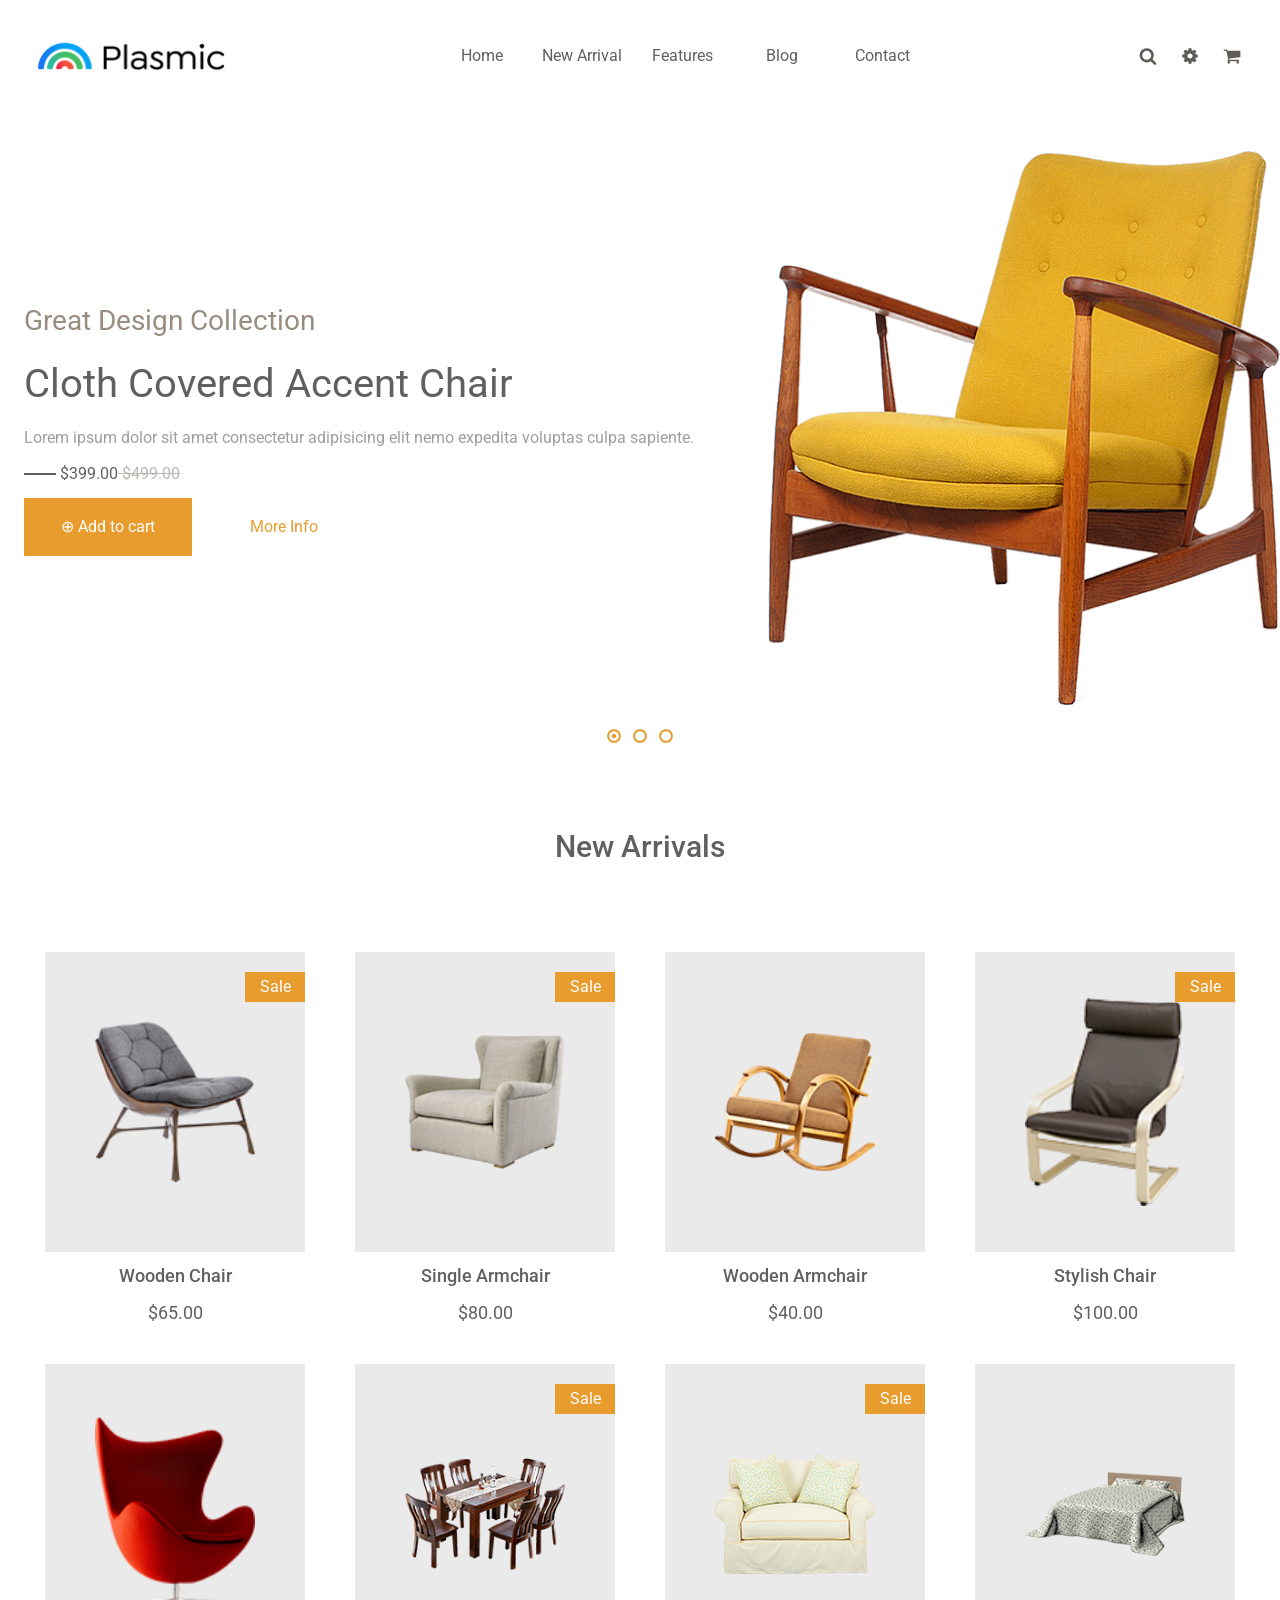
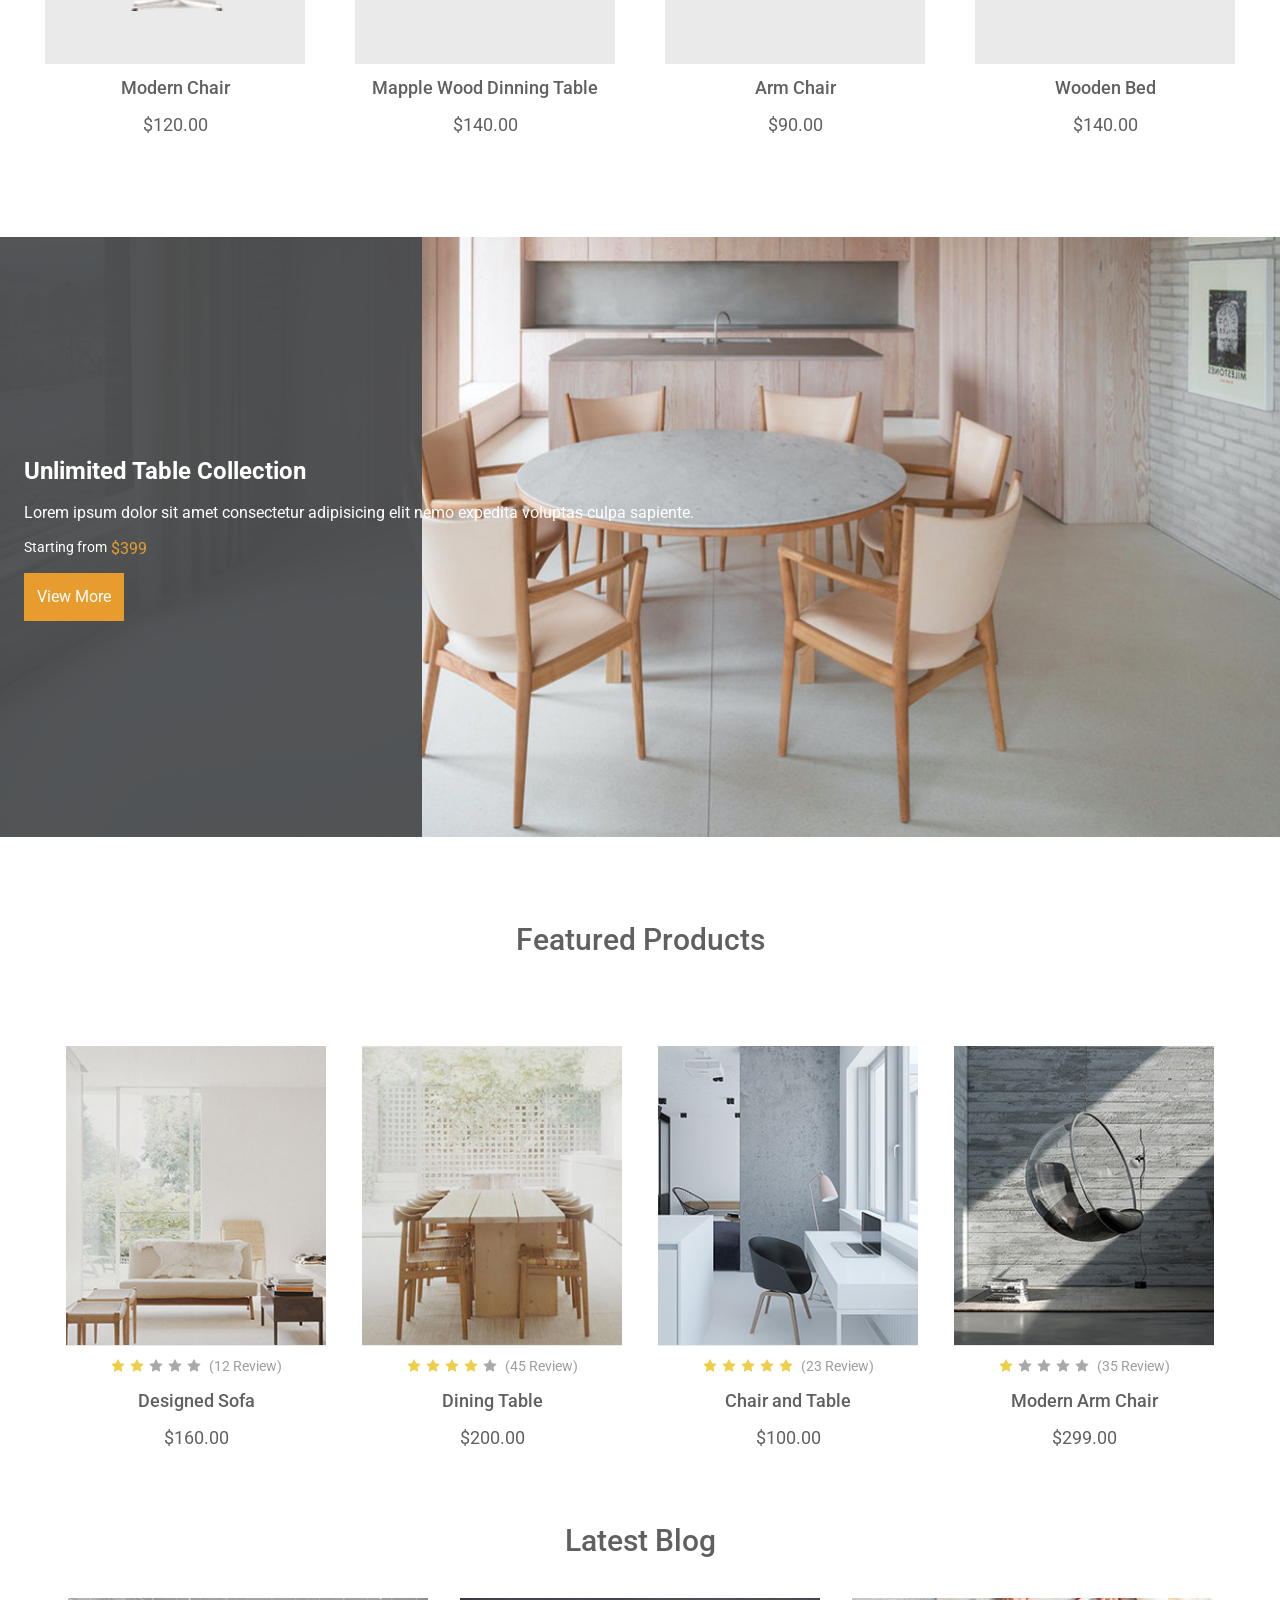
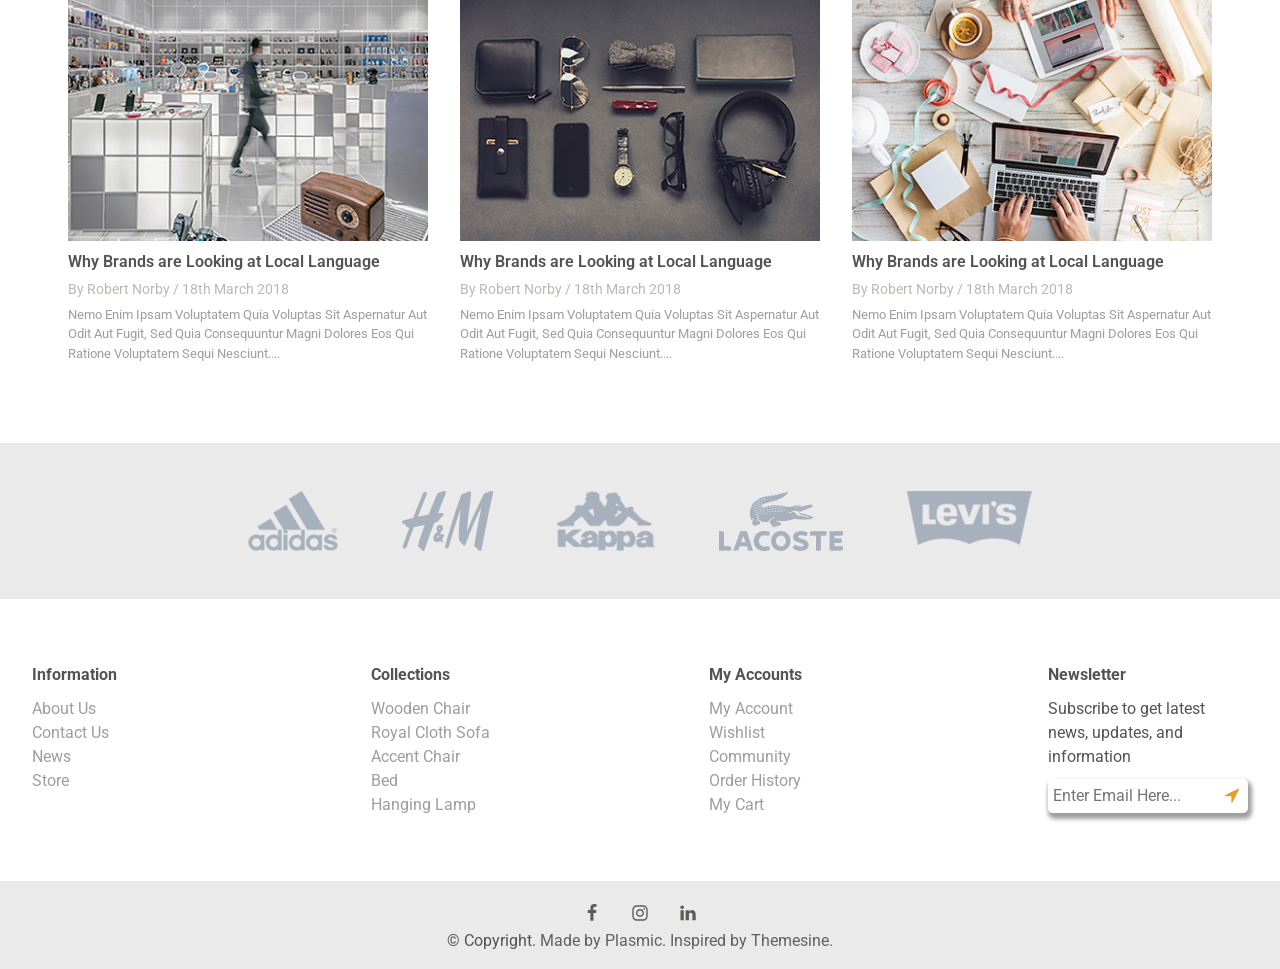
==== home/index.html @ 03637ee8 "Deploying to gh-pages from @ romatorba/furn-test@9a2324f8bfe71a1c6505b05d7cb48db169972b21 🚀" ====
<!DOCTYPE html><html><head><meta charSet="utf-8"/><meta http-equiv="x-ua-compatible" content="ie=edge"/><meta name="viewport" content="width=device-width, initial-scale=1, shrink-to-fit=no"/><style data-href="/styles.7ddaa140d6f987f270f6.css" id="gatsby-global-css">@import url(https://fonts.googleapis.com/css2?family=Roboto%3Aital%2Cwght%400%2C400%3B0%2C500%3B0%2C600%3B0%2C700&display=swap);.__wab_flex-container{display:flex;flex:1 1;align-self:stretch;width:100%;height:100%;pointer-events:none}.__wab_flex-container>*{pointer-events:auto}.__wab_slot{display:contents}.__wab_slot-string-wrapper{position:relative}.__wab_passthrough{display:contents}.plasmic__default_style-module--all--1UbrG{display:block;white-space:inherit;grid-row:auto;grid-column:auto;position:relative;background-size:100% 100%;background-repeat:no-repeat;box-shadow:none;box-sizing:border-box;-webkit-text-decoration-line:none;text-decoration-line:none;transition-property:all;transition-timing-function:ease;transition-delay:0s;transition-duration:0s;margin:0;border-width:0}.plasmic__default_style-module--img--3BDX8{display:inline-block}.plasmic__default_style-module--input--1PVjg{background:#fff}.plasmic__default_style-module--input--1PVjg,.plasmic__default_style-module--textarea--1cz8Q{padding:2px}.plasmic__default_style-module--button--3_B5-,.plasmic__default_style-module--input--1PVjg,.plasmic__default_style-module--textarea--1cz8Q{font-family:inherit;line-height:inherit;font-size:inherit;font-style:inherit;font-weight:inherit;color:inherit;text-transform:inherit;border:1px solid #d3d3d3}.plasmic__default_style-module--button--3_B5-{padding:2px 6px;background:none}.plasmic__default_style-module--code--1LHH8,.plasmic__default_style-module--pre--2aVdG{font-family:inherit;line-height:inherit}.plasmic__default_style-module--h1--2h2tI,.plasmic__default_style-module--h2--112cp,.plasmic__default_style-module--h3---Fie0,.plasmic__default_style-module--h4--1yYvn,.plasmic__default_style-module--h5--12U7O,.plasmic__default_style-module--h6--27iIr{font-size:inherit;font-weight:inherit}.plasmic__default_style-module--address--2aj4K{font-style:inherit}.plasmic__default_style-module--ol--3i5It,.plasmic__default_style-module--ul--3kAOj{list-style-type:none;padding:0}.plasmic__default_style-module--select--1O5j4{padding:2px 6px}.plasmic__default_style-module--li--6LkRE{list-style-type:none}.plasmic__default_style-module--plasmic_default__component_wrapper--3eZ8u{display:grid}.plasmic__default_style-module--__wab_text--2GF2O{display:inline-block}.plasmic__default_style-module--plasmic_page_wrapper--vaaM6{display:flex;width:100%;min-height:100vh;align-items:stretch;align-self:start}.plasmic__default_style-module--plasmic_page_wrapper--vaaM6>*{height:auto!important}.plasmic_furn_e_commerce-module--root_reset--3wGac{font-family:Roboto;font-size:16px;font-weight:400;font-style:normal;color:#535353;text-align:left;text-transform:none;line-height:1.5;letter-spacing:normal;white-space:pre-wrap}.PlasmicMenuButton-module--root--QAnt-{display:flex;width:32px;height:32px;position:relative}.PlasmicMenuButton-module--box--1u5md{display:flex;position:relative;flex-direction:row;align-items:center;justify-content:center;width:100%;height:100%;min-width:0;min-height:0;border-radius:5px;border:1px solid #e99c2e}.PlasmicMenuButton-module--svg__jASdr--mP5Hi,.PlasmicMenuButton-module--svg__x4Qle--1sjHw{position:relative;-o-object-fit:cover;object-fit:cover;color:#e99c2e;width:16px;height:16px;flex-shrink:0}.PlasmicLinkButton-module--root--3s-pU{display:flex;width:168px;height:58px;position:relative;align-items:center;justify-content:center}.PlasmicLinkButton-module--root__type_solidOrange--3UEPI{background:#e99c2e}.PlasmicLinkButton-module--root__type_solidGray--eHquQ{background:#5f5b57}.PlasmicLinkButton-module--root__type_outlineGray--J-Zin{border:1px solid #5f5b57}.PlasmicLinkButton-module--root__size_small--3YbU1{width:100px;height:48px}.PlasmicLinkButton-module--root__type_solidOrange--3UEPI:hover{background:#fff;border:1px solid #e99c2e}.PlasmicLinkButton-module--root__type_solidGray--eHquQ:hover{background:#fff;border:1px solid #5f5b57}.PlasmicLinkButton-module--root__type_blankOrange--2EAT9:hover{border:1px solid #e99c2e}.PlasmicLinkButton-module--root__type_outlineGray--J-Zin:hover{background:#5f5b57}.PlasmicLinkButton-module--slotText__type_solidGray--3ZAZr,.PlasmicLinkButton-module--slotText__type_solidOrange--3wgJL{color:#fff}.PlasmicLinkButton-module--slotText__type_blankOrange--2HyJh{color:#e99c2e}.PlasmicLinkButton-module--slotText__type_blankGray--si9fC,.PlasmicLinkButton-module--slotText__type_outlineGray--1X5CM{color:#616060}.PlasmicLinkButton-module--root__type_solidOrange--3UEPI:hover .PlasmicLinkButton-module--slotText__type_solidOrange--3wgJL{color:#e99c2e}.PlasmicLinkButton-module--root__type_solidGray--eHquQ:hover .PlasmicLinkButton-module--slotText__type_solidGray--3ZAZr{color:#616060}.PlasmicLinkButton-module--root__type_outlineGray--J-Zin:hover .PlasmicLinkButton-module--slotText__type_outlineGray--1X5CM{color:#fff}.PlasmicLinkButton-module--root__type_blankGray--23rq9:hover .PlasmicLinkButton-module--slotText__type_blankGray--si9fC{color:#e99c2e}.PlasmicIconLink-module--root--Ac3y4{display:flex;width:32px;height:32px;position:relative;align-items:center;justify-content:center}.PlasmicIconLink-module--box--3HJft{display:flex;position:relative;flex-direction:row;align-items:center;justify-content:center;width:100%;height:100%;min-width:0;min-height:0;border-radius:16px}.PlasmicIconLink-module--slotIcon--1vj1h{color:#18191a}.PlasmicIconLink-module--svg--1sggo{position:relative;-o-object-fit:cover;object-fit:cover;color:#5f5b57;width:18px;height:18px;flex-shrink:0}.PlasmicHeader-module--root--2_Neh{display:flex;position:relative;flex-direction:column;align-items:stretch;justify-content:flex-start;width:100%;height:auto;min-width:0;background:#fff}.PlasmicHeader-module--box__mI5Ac--2FboP{display:flex;width:100%;height:auto;min-width:0;padding:32px}.PlasmicHeader-module--box__mI5Ac--2FboP>.__wab_flex-container{justify-content:space-between;align-items:center;margin-left:-5px;width:calc(100% + 5px)}.PlasmicHeader-module--box__mI5Ac--2FboP>.__wab_flex-container>*,.PlasmicHeader-module--box__mI5Ac--2FboP>.__wab_flex-container>.__wab_slot>*{margin-left:5px}@media (min-width:0px) and (max-width:768px){.PlasmicHeader-module--box__mI5Ac--2FboP{padding:16px 5px}}.PlasmicHeader-module--menuButton--cpGEg.__wab_instance{position:relative;flex-shrink:0}@media (min-width:0px) and (max-width:768px){.PlasmicHeader-module--menuButton--cpGEg.__wab_instance{flex-shrink:0}}.PlasmicHeader-module--menuButton__expanded--5L-5i.__wab_instance{flex-shrink:0}@media (min-width:0px) and (max-width:768px){.PlasmicHeader-module--menuButton__expanded--5L-5i.__wab_instance{flex-shrink:0}}.PlasmicHeader-module--link--2KVXM{display:flex;position:relative;flex-direction:row;align-items:center;justify-content:flex-start;width:200px;flex-shrink:0}.PlasmicHeader-module--img--2fha4{-o-object-fit:cover;object-fit:cover;width:100%;min-width:0}.PlasmicHeader-module--box__jCysb--3gbJj{display:flex;position:relative;flex-direction:row;align-items:stretch;justify-content:flex-start}.PlasmicHeader-module--linkButton__dFbmz--1zf78.__wab_instance,.PlasmicHeader-module--linkButton__f6OJa--2XZwE.__wab_instance,.PlasmicHeader-module--linkButton__s8Uv--22D4y.__wab_instance,.PlasmicHeader-module--linkButton__vGzSt--1xkZT.__wab_instance,.PlasmicHeader-module--linkButton__y6DzV--7pPc6.__wab_instance{position:relative;flex-shrink:0}.PlasmicHeader-module--box__b5Pwr--1vX0E{display:inline-flex;position:relative;flex-direction:row;width:auto}.PlasmicHeader-module--box__b5Pwr--1vX0E>.__wab_flex-container{flex-direction:row;align-items:center;justify-content:flex-start;margin-left:-10px;width:calc(100% + 10px)}.PlasmicHeader-module--box__b5Pwr--1vX0E>.__wab_flex-container>*,.PlasmicHeader-module--box__b5Pwr--1vX0E>.__wab_flex-container>.__wab_slot>*{margin-left:10px}.PlasmicHeader-module--iconLink__r7Lgr--4qkgo.__wab_instance{position:relative;flex-shrink:0}.PlasmicHeader-module--svg__waQGw--1Hb_g{position:relative;-o-object-fit:cover;object-fit:cover;color:#5f5b57;width:18px;height:18px}.PlasmicHeader-module--root--2_Neh .PlasmicHeader-module--svg__waQGw--1Hb_g:hover{color:#e99c2e}.PlasmicHeader-module--iconLink___1Enhb--1berg.__wab_instance{position:relative;flex-shrink:0}.PlasmicHeader-module--svg__dhx3M--2cke4{position:relative;-o-object-fit:cover;object-fit:cover;color:#5f5b57;width:18px;height:18px}.PlasmicHeader-module--root--2_Neh .PlasmicHeader-module--svg__dhx3M--2cke4:hover{color:#e99c2e}.PlasmicHeader-module--iconLink__lnAu--xT8di.__wab_instance{position:relative;flex-shrink:0}.PlasmicHeader-module--svg__byuOq--3kTxU{position:relative;-o-object-fit:cover;object-fit:cover;color:#5f5b57;width:18px;height:18px}.PlasmicHeader-module--root--2_Neh .PlasmicHeader-module--svg__byuOq--3kTxU:hover{color:#e99c2e}.PlasmicHeader-module--box__x8Kvo--23x5Z{display:flex;position:relative;flex-direction:column;align-items:center;justify-content:flex-start}.PlasmicHeader-module--linkButton__piVjo--3Vadv.__wab_instance,.PlasmicHeader-module--linkButton__vLUvK--22tNj.__wab_instance,.PlasmicHeader-module--linkButton__xAwWu--2mptx.__wab_instance,.PlasmicHeader-module--linkButton__xeJh--1OhBO.__wab_instance,.PlasmicHeader-module--linkButton__yu3Jk--XN9cp.__wab_instance{position:relative;flex-shrink:0}.PlasmicProductCarousel-module--root--1KCqq{display:flex;position:relative;flex-direction:column;align-items:center;justify-content:flex-start;width:100%;transition-property:all;transition-duration:1s;min-width:0}.PlasmicProductCarousel-module--box___67BsW--2JmNR{display:flex;width:100%;height:600px;justify-content:space-between;overflow:hidden;min-width:0;flex-shrink:0}.PlasmicProductCarousel-module--box___0Ludm--1Mogi{display:flex;position:relative;flex-direction:column;width:60%;padding:32px 24px}.PlasmicProductCarousel-module--box___0Ludm--1Mogi>.__wab_flex-container{flex-direction:column;align-items:stretch;justify-content:center;margin-top:-12px;height:calc(100% + 12px)}.PlasmicProductCarousel-module--box___0Ludm--1Mogi>.__wab_flex-container>*,.PlasmicProductCarousel-module--box___0Ludm--1Mogi>.__wab_flex-container>.__wab_slot>*{margin-top:12px}.PlasmicProductCarousel-module--box___7K2Rj--3T1Q2{position:relative;font-size:28px;color:#998d80}.PlasmicProductCarousel-module--box__yfKx9--9Hu2Y{position:relative;color:#616060;font-size:40px}.PlasmicProductCarousel-module--box__jtId4--1REek{position:relative;color:#a09e9c}.PlasmicProductCarousel-module--box__qWoHw--38qKk{display:flex;position:relative;flex-direction:row;align-items:center;justify-content:flex-start}.PlasmicProductCarousel-module--box__f0Hr7--1LK3i{display:flex;position:relative;height:1px;flex-direction:row;width:32px;flex-shrink:0;border:1px solid #616060}.PlasmicProductCarousel-module--box__sGpEq--YnzWo{position:relative;color:#616060}.PlasmicProductCarousel-module--box__n9Pll--3VxJY{position:relative;color:#bcb7b2;-webkit-text-decoration-line:line-through;text-decoration-line:line-through}.PlasmicProductCarousel-module--box__noZgX--1LXmk{display:flex;position:relative;flex-direction:row}.PlasmicProductCarousel-module--box__noZgX--1LXmk>.__wab_flex-container{flex-direction:row;align-items:stretch;justify-content:flex-start;margin-left:-8px;width:calc(100% + 8px)}.PlasmicProductCarousel-module--box__noZgX--1LXmk>.__wab_flex-container>*,.PlasmicProductCarousel-module--box__noZgX--1LXmk>.__wab_flex-container>.__wab_slot>*{margin-left:8px}.PlasmicProductCarousel-module--linkButton__cUpMq--1HjG0.__wab_instance,.PlasmicProductCarousel-module--linkButton__rzchV--3W1cm.__wab_instance{position:relative;flex-shrink:0}.PlasmicProductCarousel-module--box__dEoi7--H2Ply{display:flex;position:relative;flex-direction:row;align-items:stretch;justify-content:flex-start;width:40%;height:100%;min-height:0}.PlasmicProductCarousel-module--img--1svtk{position:relative;-o-object-fit:contain;object-fit:contain;width:100%;min-width:0}.PlasmicProductCarousel-module--box__jMwmB--23Fz5{display:flex;position:relative;flex-direction:row}.PlasmicProductCarousel-module--box__jMwmB--23Fz5>.__wab_flex-container{flex-direction:row;align-items:center;justify-content:center;margin-left:-10px;width:calc(100% + 10px)}.PlasmicProductCarousel-module--box__jMwmB--23Fz5>.__wab_flex-container>*,.PlasmicProductCarousel-module--box__jMwmB--23Fz5>.__wab_flex-container>.__wab_slot>*{margin-left:10px}.PlasmicProductCarousel-module--svg___45GdL--1xg-5,.PlasmicProductCarousel-module--svg__uG5Ij--1bhPi,.PlasmicProductCarousel-module--svg__ywdIr--2jNAr{position:relative;-o-object-fit:cover;object-fit:cover;color:#e99c2e;width:1em;height:1em}.PlasmicRatings-module--root--2Ij4H{display:flex;flex-direction:row;position:relative;width:200px}.PlasmicRatings-module--root--2Ij4H>.__wab_flex-container{flex-direction:row;align-items:center;justify-content:center;margin-left:-8px;width:calc(100% + 8px)}.PlasmicRatings-module--root--2Ij4H>.__wab_flex-container>*,.PlasmicRatings-module--root--2Ij4H>.__wab_flex-container>.__wab_slot>*{margin-left:8px}.PlasmicRatings-module--box--3Va4K{display:flex;position:relative;flex-direction:row}.PlasmicRatings-module--box--3Va4K>.__wab_flex-container{flex-direction:row;align-items:stretch;justify-content:flex-start;margin-left:-5px;width:calc(100% + 5px)}.PlasmicRatings-module--box--3Va4K>.__wab_flex-container>*,.PlasmicRatings-module--box--3Va4K>.__wab_flex-container>.__wab_slot>*{margin-left:5px}.PlasmicRatings-module--svg__akaA--1DrmV,.PlasmicRatings-module--svg__hwm43--3i8Bb,.PlasmicRatings-module--svg__kxJ7H--1bQC_,.PlasmicRatings-module--svg__maknu--MPAnc,.PlasmicRatings-module--svg__sekaX--Ls86I{position:relative;-o-object-fit:cover;object-fit:cover;width:14px;height:14px;color:#efce4a;flex-shrink:0}.PlasmicRatings-module--svg___10UvG--39fNT,.PlasmicRatings-module--svg__jq8Fj--2efhZ,.PlasmicRatings-module--svg__pwfRd--2p0c7,.PlasmicRatings-module--svg__qwUua--27mRY,.PlasmicRatings-module--svg__rOwqz--1pyy0{position:relative;-o-object-fit:cover;object-fit:cover;width:14px;height:14px;color:#a9a9a9;flex-shrink:0}.PlasmicRatings-module--slotNumReviews--jmHdX{font-size:14px;color:#a09e9c}.PlasmicProductCard-module--root--1U_3p{display:flex;width:100%;height:412px;position:relative;flex-direction:column;max-width:260px;overflow:hidden;min-width:0;background:#fff}.PlasmicProductCard-module--root--1U_3p>.__wab_flex-container{flex-direction:column;justify-content:center;align-items:center;margin-top:-10px;height:calc(100% + 10px)}.PlasmicProductCard-module--root--1U_3p>.__wab_flex-container>*,.PlasmicProductCard-module--root--1U_3p>.__wab_flex-container>.__wab_slot>*{margin-top:10px}.PlasmicProductCard-module--box__kglJl--1g2ao{display:flex;position:relative;flex-direction:row;align-items:center;justify-content:center;overflow:hidden;width:100%;height:300px;min-width:0;flex-shrink:0;background:#eaeaea}.PlasmicProductCard-module--img--OHpti{position:relative;-o-object-fit:cover;object-fit:cover;width:100%;min-width:0}.PlasmicProductCard-module--box__v1QfD--3zCv7{display:flex;position:absolute;left:auto;top:20px;right:0;height:30px;width:60px;flex-direction:row;justify-content:center;align-items:center;flex-shrink:0;background:#e99c2e}.PlasmicProductCard-module--box__tTfT4--B2lW5{position:relative;color:#fff}.PlasmicProductCard-module--box__fWv3B--2kv4q{display:flex;position:absolute;flex-direction:row;left:0;top:auto;width:100%;bottom:0;height:35px;min-width:0;padding:10px;background:#323436}.PlasmicProductCard-module--box__fWv3B--2kv4q>.__wab_flex-container{flex-direction:row;align-items:center;justify-content:space-between;margin-left:-10px;width:calc(100% + 10px)}.PlasmicProductCard-module--box__fWv3B--2kv4q>.__wab_flex-container>*,.PlasmicProductCard-module--box__fWv3B--2kv4q>.__wab_flex-container>.__wab_slot>*{margin-left:10px}.PlasmicProductCard-module--svg__m7Ehz--3562i{position:relative;-o-object-fit:cover;object-fit:cover;color:#fff;width:1em;height:1em}.PlasmicProductCard-module--box__yGm--3O_JF{position:relative;width:100%;color:#fff;min-width:0}.PlasmicProductCard-module--svg___44Pd9--1TJZa,.PlasmicProductCard-module--svg__c1Tog--2_3JE{position:relative;-o-object-fit:cover;object-fit:cover;color:#fff;width:1em;height:1em}.PlasmicProductCard-module--ratings--1hZcR.__wab_instance{position:relative}.PlasmicProductCard-module--box___9Ja1T--326fy{display:flex;position:relative;flex-direction:column}.PlasmicProductCard-module--box___9Ja1T--326fy>.__wab_flex-container{flex-direction:column;align-items:stretch;justify-content:flex-start;margin-top:-10px;height:calc(100% + 10px)}.PlasmicProductCard-module--box___9Ja1T--326fy>.__wab_flex-container>*,.PlasmicProductCard-module--box___9Ja1T--326fy>.__wab_flex-container>.__wab_slot>*{margin-top:10px}.PlasmicProductCard-module--slotTitle--3xTy8{font-weight:500}.PlasmicProductCard-module--slotPrice--2FyM4,.PlasmicProductCard-module--slotTitle--3xTy8{font-size:18px;text-align:center;color:#616060}.PlasmicFeatureItem-module--root--1MAH4{display:flex;width:100%;height:600px;position:relative;justify-content:space-between;overflow:hidden;min-width:0;background:url(/static/tableBanner-636d93db39a3e4a032c0d3ec8062890f.jpeg) 0 0/cover}.PlasmicFeatureItem-module--box__eMfyX--wQUQE{display:block;position:absolute;left:0;top:0;height:100%;width:33%;opacity:.95;min-height:0;background:#4a4c4f}.PlasmicFeatureItem-module--box__q7ITs--1ubbb{display:flex;position:relative;flex-direction:column;width:60%;padding:32px 24px}.PlasmicFeatureItem-module--box__q7ITs--1ubbb>.__wab_flex-container{flex-direction:column;align-items:stretch;justify-content:center;margin-top:-12px;height:calc(100% + 12px)}.PlasmicFeatureItem-module--box__q7ITs--1ubbb>.__wab_flex-container>*,.PlasmicFeatureItem-module--box__q7ITs--1ubbb>.__wab_flex-container>.__wab_slot>*{margin-top:12px}.PlasmicFeatureItem-module--box___5IzX--3YYwL{position:relative;color:#fff;font-size:24px;font-weight:700}.PlasmicFeatureItem-module--box__joJ0B--38X-f{position:relative;color:#fff}.PlasmicFeatureItem-module--box__eqPEe--a09Or{display:flex;position:relative;flex-direction:row;align-items:stretch;justify-content:flex-start}.PlasmicFeatureItem-module--box__ah32N--2v3Za{color:#fff;font-size:14px}.PlasmicFeatureItem-module--box___6Ni6S--_cEIQ{position:relative;color:#e99c2e}.PlasmicFeatureItem-module--box__xnpWd--3sqA9{display:flex;position:relative;flex-direction:row}.PlasmicFeatureItem-module--box__xnpWd--3sqA9>.__wab_flex-container{flex-direction:row;align-items:stretch;justify-content:flex-start;margin-left:-8px;width:calc(100% + 8px)}.PlasmicFeatureItem-module--box__xnpWd--3sqA9>.__wab_flex-container>*,.PlasmicFeatureItem-module--box__xnpWd--3sqA9>.__wab_flex-container>.__wab_slot>*{margin-left:8px}.PlasmicFeatureItem-module--linkButton--JMszT.__wab_instance{position:relative;flex-shrink:0}.PlasmicBlogPost-module--root--vJpz1{display:flex;width:100%;height:400px;position:relative;flex-direction:column;overflow:hidden;max-width:360px;min-width:0;background:#fff}.PlasmicBlogPost-module--root--vJpz1>.__wab_flex-container{flex-direction:column;justify-content:center;align-items:center;margin-top:-5px;height:calc(100% + 5px)}.PlasmicBlogPost-module--root--vJpz1>.__wab_flex-container>*,.PlasmicBlogPost-module--root--vJpz1>.__wab_flex-container>.__wab_slot>*{margin-top:5px}.PlasmicBlogPost-module--root__long--1eQ84{height:auto;width:100%;display:flex;flex-direction:row;min-width:0}.PlasmicBlogPost-module--root__long--1eQ84>.__wab_flex-container{flex-direction:row;justify-content:space-between;margin-left:-10px;width:calc(100% + 10px);margin-top:0;height:100%}.PlasmicBlogPost-module--root__long--1eQ84>.__wab_flex-container>*,.PlasmicBlogPost-module--root__long--1eQ84>.__wab_flex-container>.__wab_slot>*{margin-left:10px;margin-top:0}.PlasmicBlogPost-module--box__dl4O2--OLPWv{display:flex;position:relative;flex-direction:row;align-items:center;justify-content:center;overflow:hidden;width:100%;height:250px;min-width:0;flex-shrink:0}.PlasmicBlogPost-module--img--3xNBw{position:relative;-o-object-fit:cover;object-fit:cover;width:100%;min-width:0}.PlasmicBlogPost-module--box__cpFtl--2BXtI{display:flex;position:relative;flex-direction:column}.PlasmicBlogPost-module--box__cpFtl--2BXtI>.__wab_flex-container{flex-direction:column;align-items:stretch;justify-content:flex-start;margin-top:-5px;height:calc(100% + 5px)}.PlasmicBlogPost-module--box__cpFtl--2BXtI>.__wab_flex-container>*,.PlasmicBlogPost-module--box__cpFtl--2BXtI>.__wab_flex-container>.__wab_slot>*{margin-top:5px}.PlasmicBlogPost-module--box__long__cpFtlWarDv--ohRPv>.__wab_flex-container{align-items:flex-start}.PlasmicBlogPost-module--slotTitle--YMQxe{font-weight:600;text-align:left}.PlasmicBlogPost-module--slotAuthor--1gJX4{color:#bcb7b2;font-size:14px}.PlasmicBlogPost-module--slotDescription--3LK_k{color:#a09e9c;text-align:left;font-size:13px}.PlasmicBlogPost-module--slotDescription__long--1JBVA{text-align:left}.PlasmicFooter-module--root--ESRAt{display:flex;width:100%;height:auto;position:relative;flex-direction:column;min-width:0}.PlasmicFooter-module--box__y2AfE--2Y1LB{display:flex;position:relative;flex-direction:row;left:auto;top:auto;width:100%;height:auto;min-width:0;padding:64px 32px}.PlasmicFooter-module--box__y2AfE--2Y1LB>.__wab_flex-container{flex-direction:row;align-items:stretch;justify-content:space-between;margin-left:-20px;width:calc(100% + 20px)}.PlasmicFooter-module--box__y2AfE--2Y1LB>.__wab_flex-container>*,.PlasmicFooter-module--box__y2AfE--2Y1LB>.__wab_flex-container>.__wab_slot>*{margin-left:20px}@media (min-width:0px) and (max-width:768px){.PlasmicFooter-module--box__y2AfE--2Y1LB{display:flex;flex-direction:column}}@media (min-width:0px) and (max-width:768px){.PlasmicFooter-module--box__y2AfE--2Y1LB>.__wab_flex-container{flex-direction:column;margin-left:0;width:100%;margin-top:-20px;height:calc(100% + 20px)}}@media (min-width:0px) and (max-width:768px){.PlasmicFooter-module--box__y2AfE--2Y1LB>.__wab_flex-container>*,.PlasmicFooter-module--box__y2AfE--2Y1LB>.__wab_flex-container>.__wab_slot>*{margin-left:0;margin-top:20px}}.PlasmicFooter-module--box__sjDqJ--QrXaj{display:flex;position:relative;flex-direction:column;width:150px;flex-shrink:0}.PlasmicFooter-module--box__sjDqJ--QrXaj>.__wab_flex-container{flex-direction:column;align-items:stretch;justify-content:flex-start;margin-top:-10px;height:calc(100% + 10px)}.PlasmicFooter-module--box__sjDqJ--QrXaj>.__wab_flex-container>*,.PlasmicFooter-module--box__sjDqJ--QrXaj>.__wab_flex-container>.__wab_slot>*{margin-top:10px}.PlasmicFooter-module--box__hbY0Q--3UfMr{position:relative;font-weight:700}.PlasmicFooter-module--box___0QFmr--FjcPN{display:flex;position:relative;flex-direction:column;align-items:stretch;justify-content:flex-start}.PlasmicFooter-module--link__gnJ8Q--2DBgv{position:relative;color:#a09e9c;transition-property:all;transition-duration:.5s}.PlasmicFooter-module--root--ESRAt .PlasmicFooter-module--link__gnJ8Q--2DBgv:hover{color:#e99c2e;padding-left:10px}.PlasmicFooter-module--link__pwUrb--1kkON{color:#a09e9c;transition-property:all;transition-duration:.5s}.PlasmicFooter-module--root--ESRAt .PlasmicFooter-module--link__pwUrb--1kkON:hover{color:#e99c2e;padding-left:10px}.PlasmicFooter-module--link__wwIWk--17DcV{position:relative;color:#a09e9c;transition-property:all;transition-duration:.5s}.PlasmicFooter-module--root--ESRAt .PlasmicFooter-module--link__wwIWk--17DcV:hover{color:#e99c2e;padding-left:10px}.PlasmicFooter-module--link__tiMsz--2S769{position:relative;color:#a09e9c;transition-property:all;transition-duration:.5s}.PlasmicFooter-module--root--ESRAt .PlasmicFooter-module--link__tiMsz--2S769:hover{color:#e99c2e;padding-left:10px}.PlasmicFooter-module--box__u4Uzv--VL9_A{display:flex;position:relative;flex-direction:column;width:150px;flex-shrink:0}.PlasmicFooter-module--box__u4Uzv--VL9_A>.__wab_flex-container{flex-direction:column;align-items:stretch;justify-content:flex-start;margin-top:-10px;height:calc(100% + 10px)}.PlasmicFooter-module--box__u4Uzv--VL9_A>.__wab_flex-container>*,.PlasmicFooter-module--box__u4Uzv--VL9_A>.__wab_flex-container>.__wab_slot>*{margin-top:10px}.PlasmicFooter-module--box__miU6M--oBpOf{position:relative;font-weight:700}.PlasmicFooter-module--box__kUk6L--oUr3P{display:flex;position:relative;flex-direction:column;align-items:stretch;justify-content:flex-start}.PlasmicFooter-module--link__ueNu--28btq{color:#a09e9c;transition-property:all;transition-duration:.5s}.PlasmicFooter-module--root--ESRAt .PlasmicFooter-module--link__ueNu--28btq:hover{color:#e99c2e;padding-left:10px}.PlasmicFooter-module--link___7JrKg--1KrH3{position:relative;color:#a09e9c;transition-property:all;transition-duration:.5s}.PlasmicFooter-module--root--ESRAt .PlasmicFooter-module--link___7JrKg--1KrH3:hover{color:#e99c2e;padding-left:10px}.PlasmicFooter-module--link__p1U--3LK85{position:relative;color:#a09e9c;transition-property:all;transition-duration:.5s}.PlasmicFooter-module--root--ESRAt .PlasmicFooter-module--link__p1U--3LK85:hover{color:#e99c2e;padding-left:10px}.PlasmicFooter-module--link__pfH3--1BngO{position:relative;color:#a09e9c;transition-property:all,all;transition-duration:1s,.5s}.PlasmicFooter-module--root--ESRAt .PlasmicFooter-module--link__pfH3--1BngO:hover{color:#e99c2e;padding-left:10px}.PlasmicFooter-module--link__kX75O--1id8-{position:relative;color:#a09e9c;transition-property:all;transition-duration:.5s}.PlasmicFooter-module--root--ESRAt .PlasmicFooter-module--link__kX75O--1id8-:hover{color:#e99c2e;padding-left:10px}.PlasmicFooter-module--box__gTn42--2XYNa{display:flex;flex-direction:column;width:150px;flex-shrink:0}.PlasmicFooter-module--box__gTn42--2XYNa>.__wab_flex-container{flex-direction:column;align-items:stretch;justify-content:flex-start;margin-top:-10px;height:calc(100% + 10px)}.PlasmicFooter-module--box__gTn42--2XYNa>.__wab_flex-container>*,.PlasmicFooter-module--box__gTn42--2XYNa>.__wab_flex-container>.__wab_slot>*{margin-top:10px}.PlasmicFooter-module--box__sxFnQ--1MwK0{position:relative;font-weight:700}.PlasmicFooter-module--box__ci8W6--2YFop{display:flex;position:relative;flex-direction:column;align-items:stretch;justify-content:flex-start}.PlasmicFooter-module--link__ceVip--xj8bU{color:#a09e9c;transition-property:all;transition-duration:.5s}.PlasmicFooter-module--root--ESRAt .PlasmicFooter-module--link__ceVip--xj8bU:hover{color:#e99c2e;padding-left:10px}.PlasmicFooter-module--link__ddBx4--3Mw9h{position:relative;color:#a09e9c;transition-property:all;transition-duration:.5s}.PlasmicFooter-module--root--ESRAt .PlasmicFooter-module--link__ddBx4--3Mw9h:hover{color:#e99c2e;padding-left:10px}.PlasmicFooter-module--link__fK45J--1zpFE{position:relative;color:#a09e9c;transition-property:all;transition-duration:.5s}.PlasmicFooter-module--root--ESRAt .PlasmicFooter-module--link__fK45J--1zpFE:hover{color:#e99c2e;padding-left:10px}.PlasmicFooter-module--link__yhT5T--3dHZJ{position:relative;color:#a09e9c;transition-property:all;transition-duration:.5s}.PlasmicFooter-module--root--ESRAt .PlasmicFooter-module--link__yhT5T--3dHZJ:hover{color:#e99c2e;padding-left:10px}.PlasmicFooter-module--link__m8SS--193D8{position:relative;color:#a09e9c;transition-property:all;transition-duration:.5s}.PlasmicFooter-module--root--ESRAt .PlasmicFooter-module--link__m8SS--193D8:hover{color:#e99c2e;padding-left:10px}.PlasmicFooter-module--box__zQv04--1dE8M{display:flex;position:relative;flex-direction:column;width:200px;flex-shrink:0}.PlasmicFooter-module--box__zQv04--1dE8M>.__wab_flex-container{flex-direction:column;align-items:stretch;justify-content:flex-start;margin-top:-10px;height:calc(100% + 10px)}.PlasmicFooter-module--box__zQv04--1dE8M>.__wab_flex-container>*,.PlasmicFooter-module--box__zQv04--1dE8M>.__wab_flex-container>.__wab_slot>*{margin-top:10px}.PlasmicFooter-module--box__e4PDv--1EwCk{position:relative;font-weight:700}.PlasmicFooter-module--box___3I7Ea--3zYTw{position:relative}.PlasmicFooter-module--box__gaAnd--rti3Y{display:flex;position:relative;flex-direction:row;align-items:stretch;justify-content:flex-start;width:100%;box-shadow:2px 4px 4px 2px #a09e9c;transition-property:all;transition-duration:.5s;min-width:0;border-radius:5px}.PlasmicFooter-module--root--ESRAt .PlasmicFooter-module--box__gaAnd--rti3Y:hover{box-shadow:4px 4px 4px 4px #a09e9c}.PlasmicFooter-module--textbox--1_3KR{position:relative;width:100%;min-width:0;border-radius:5px;padding:5px;border-width:0}.PlasmicFooter-module--iconLink__myGhL--3nmj_.__wab_instance{position:relative;flex-shrink:0}.PlasmicFooter-module--svg__vdVIy--1Q6Xq{position:relative;-o-object-fit:cover;object-fit:cover;color:#e99c2e;width:18px;height:18px}.PlasmicFooter-module--box__dUwC--2oD0P{display:flex;position:relative;flex-direction:column;align-items:center;justify-content:flex-start;left:auto;top:auto;width:100%;height:auto;min-width:0;padding:16px;background:#eaeaea}.PlasmicFooter-module--box__s2Q4P--1v4UZ{display:flex;position:relative;flex-direction:row}.PlasmicFooter-module--box__s2Q4P--1v4UZ>.__wab_flex-container{flex-direction:row;align-items:stretch;justify-content:flex-start;margin-left:-16px;width:calc(100% + 16px)}.PlasmicFooter-module--box__s2Q4P--1v4UZ>.__wab_flex-container>*,.PlasmicFooter-module--box__s2Q4P--1v4UZ>.__wab_flex-container>.__wab_slot>*{margin-left:16px}.PlasmicFooter-module--iconLink__pqlRi--3_cEB.__wab_instance{position:relative;flex-shrink:0}.PlasmicFooter-module--svg__iyaE--12hXR{position:relative;-o-object-fit:cover;object-fit:cover;color:#5f5b57;width:18px;height:18px}.PlasmicFooter-module--root--ESRAt .PlasmicFooter-module--svg__iyaE--12hXR:hover{color:#e99c2e}.PlasmicFooter-module--iconLink__sHjP5--3sWOk.__wab_instance{position:relative;flex-shrink:0}.PlasmicFooter-module--svg___7LvHi--1z4Em{position:relative;-o-object-fit:cover;object-fit:cover;color:#5f5b57;width:18px;height:18px}.PlasmicFooter-module--root--ESRAt .PlasmicFooter-module--svg___7LvHi--1z4Em:hover{color:#e99c2e}.PlasmicFooter-module--iconLink__iZgRc--361ac.__wab_instance{position:relative;flex-shrink:0}.PlasmicFooter-module--svg___3Ebq3--zVVjQ{position:relative;-o-object-fit:cover;object-fit:cover;color:#5f5b57;width:18px;height:18px}.PlasmicFooter-module--root--ESRAt .PlasmicFooter-module--svg___3Ebq3--zVVjQ:hover{color:#e99c2e}.PlasmicFooter-module--box__lNd6T--2NnKS{display:flex;position:relative;flex-direction:row;align-items:stretch;justify-content:flex-start}@media (min-width:0px) and (max-width:768px){.PlasmicFooter-module--box__lNd6T--2NnKS{display:flex;flex-direction:column}}@media (min-width:0px) and (max-width:768px){.PlasmicFooter-module--box__lNd6T--2NnKS>.__wab_flex-container{flex-direction:column;margin-left:0;width:100%}}@media (min-width:0px) and (max-width:768px){.PlasmicFooter-module--box__lNd6T--2NnKS>.__wab_flex-container>*,.PlasmicFooter-module--box__lNd6T--2NnKS>.__wab_flex-container>.__wab_slot>*{margin-left:0}}.PlasmicFooter-module--box__e0AKa--3ct0m{position:relative}.PlasmicFooter-module--link___7F4Yl--Z_xcR{position:relative;color:#616060}.PlasmicFooter-module--root--ESRAt .PlasmicFooter-module--link___7F4Yl--Z_xcR:hover{-webkit-text-decoration-line:underline;text-decoration-line:underline}.PlasmicFooter-module--link__zJqww--1n9oU{position:relative;color:#616060}.PlasmicFooter-module--root--ESRAt .PlasmicFooter-module--link__zJqww--1n9oU:hover{-webkit-text-decoration-line:underline;text-decoration-line:underline}.PlasmicHome-module--root--36ffV{position:relative;height:100%;min-height:0}.PlasmicHome-module--box__gh2Nn--2EST3,.PlasmicHome-module--root--36ffV{display:flex;flex-direction:column;align-items:center;justify-content:flex-start;width:100%;min-width:0}.PlasmicHome-module--box__gh2Nn--2EST3{height:auto;max-width:1600px}.PlasmicHome-module--header--K5gg-.__wab_instance{position:relative}.PlasmicHome-module--box__fsT8Y--2Fjvb,.PlasmicHome-module--productCarousel--3pL2r.__wab_instance{position:relative;margin-bottom:64px;margin-top:16px}.PlasmicHome-module--box__fsT8Y--2Fjvb{display:flex;flex-direction:row;align-items:stretch;justify-content:flex-start}.PlasmicHome-module--box__c0OWu--3ztwD{position:relative;color:#616060;font-size:30px;font-weight:500}.PlasmicHome-module--box__yPxwq--1iWyb{display:flex;position:relative;flex-direction:row;width:100%;min-width:0}.PlasmicHome-module--box__yPxwq--1iWyb>.__wab_flex-container{flex-direction:row;align-items:flex-start;justify-content:center;margin-left:-50px;width:calc(100% + 50px)}.PlasmicHome-module--box__yPxwq--1iWyb>.__wab_flex-container>*,.PlasmicHome-module--box__yPxwq--1iWyb>.__wab_flex-container>.__wab_slot>*{margin-left:50px}@media (min-width:0px) and (max-width:768px){.PlasmicHome-module--box__yPxwq--1iWyb{display:flex;flex-direction:column}}@media (min-width:0px) and (max-width:768px){.PlasmicHome-module--box__yPxwq--1iWyb>.__wab_flex-container{flex-direction:column;align-items:center;margin-left:0;width:100%}}@media (min-width:0px) and (max-width:768px){.PlasmicHome-module--box__yPxwq--1iWyb>.__wab_flex-container>*,.PlasmicHome-module--box__yPxwq--1iWyb>.__wab_flex-container>.__wab_slot>*{margin-left:0}}.PlasmicHome-module--productCard__uIzaT--1qT6S.__wab_instance{position:relative}.PlasmicHome-module--img__fWfxF--2cU74{position:relative;-o-object-fit:cover;object-fit:cover;width:160px}.PlasmicHome-module--productCard___6Zv54--1uT63.__wab_instance,.PlasmicHome-module--ratings__tsFl0--3NmUg.__wab_instance{position:relative}.PlasmicHome-module--img___68Qdd--3yQrj{position:relative;-o-object-fit:cover;object-fit:cover;width:160px}.PlasmicHome-module--productCard___1OkZv--25v0W.__wab_instance,.PlasmicHome-module--ratings___5ElD1--11Uix.__wab_instance{position:relative}.PlasmicHome-module--img__mezwx--je93D{position:relative;-o-object-fit:cover;object-fit:cover;width:160px}.PlasmicHome-module--productCard__i1PZy--2ltQy.__wab_instance,.PlasmicHome-module--ratings__ldE8X--3MtuB.__wab_instance{position:relative}.PlasmicHome-module--img___2RXUy--2SLce{position:relative;-o-object-fit:cover;object-fit:cover;width:160px}.PlasmicHome-module--ratings__w0Yew--3TN6_.__wab_instance{position:relative}.PlasmicHome-module--box__pOtoS--1pJ_g{display:flex;position:relative;flex-direction:row;width:100%;margin-bottom:64px;min-width:0}.PlasmicHome-module--box__pOtoS--1pJ_g>.__wab_flex-container{flex-direction:row;align-items:flex-start;justify-content:center;flex-wrap:nowrap;margin-left:-50px;width:calc(100% + 50px)}.PlasmicHome-module--box__pOtoS--1pJ_g>.__wab_flex-container>*,.PlasmicHome-module--box__pOtoS--1pJ_g>.__wab_flex-container>.__wab_slot>*{margin-left:50px}@media (min-width:0px) and (max-width:768px){.PlasmicHome-module--box__pOtoS--1pJ_g{display:flex;flex-direction:column}}@media (min-width:0px) and (max-width:768px){.PlasmicHome-module--box__pOtoS--1pJ_g>.__wab_flex-container{flex-direction:column;align-items:center;margin-left:0;width:100%}}@media (min-width:0px) and (max-width:768px){.PlasmicHome-module--box__pOtoS--1pJ_g>.__wab_flex-container>*,.PlasmicHome-module--box__pOtoS--1pJ_g>.__wab_flex-container>.__wab_slot>*{margin-left:0}}.PlasmicHome-module--productCard___1BNo8--JFR4L.__wab_instance{position:relative}.PlasmicHome-module--img__rhijN--2DWa3{position:relative;-o-object-fit:cover;object-fit:cover;width:160px}.PlasmicHome-module--productCard__u8Uz--3_TLi.__wab_instance{position:relative}.PlasmicHome-module--img__kU8Fy--2TKGf{position:relative;-o-object-fit:cover;object-fit:cover;width:160px}.PlasmicHome-module--productCard__lf6Ny--sadXC.__wab_instance{position:relative}.PlasmicHome-module--img___99VZc--1iQQO{position:relative;-o-object-fit:cover;object-fit:cover;width:160px}.PlasmicHome-module--productCard___54H1V--2OXTs.__wab_instance{position:relative}.PlasmicHome-module--img___283C2--1vL9d{position:relative;-o-object-fit:cover;object-fit:cover;width:160px}.PlasmicHome-module--box__d4BCq--5mWI-{height:auto}.PlasmicHome-module--featureItem--34ZoQ.__wab_instance{position:relative;margin-top:16px;margin-bottom:64px;flex-shrink:0}.PlasmicHome-module--box__qIwpu--3iZTt{display:flex;position:relative;flex-direction:row;align-items:stretch;justify-content:flex-start;margin-top:16px;margin-bottom:64px}.PlasmicHome-module--box__xcW7E--1duph{position:relative;color:#616060;font-size:30px;font-weight:500}.PlasmicHome-module--box___92HzB--1YxKk{display:flex;position:relative;flex-direction:row;margin-bottom:64px;margin-top:16px}.PlasmicHome-module--box___92HzB--1YxKk>.__wab_flex-container{flex-direction:row;align-items:stretch;justify-content:flex-start;margin-left:-36px;width:calc(100% + 36px)}.PlasmicHome-module--box___92HzB--1YxKk>.__wab_flex-container>*,.PlasmicHome-module--box___92HzB--1YxKk>.__wab_flex-container>.__wab_slot>*{margin-left:36px}@media (min-width:0px) and (max-width:768px){.PlasmicHome-module--box___92HzB--1YxKk{display:flex;flex-direction:column}}@media (min-width:0px) and (max-width:768px){.PlasmicHome-module--box___92HzB--1YxKk>.__wab_flex-container{flex-direction:column;margin-left:0;width:100%;margin-top:-10px;height:calc(100% + 10px)}}@media (min-width:0px) and (max-width:768px){.PlasmicHome-module--box___92HzB--1YxKk>.__wab_flex-container>*,.PlasmicHome-module--box___92HzB--1YxKk>.__wab_flex-container>.__wab_slot>*{margin-left:0;margin-top:10px}}.PlasmicHome-module--productCard__lkOvi--2nDJK.__wab_instance{position:relative}.PlasmicHome-module--box___7Ti4Z--2MgGw,.PlasmicHome-module--box__eKymf--1AnDG{height:auto}.PlasmicHome-module--productCard__xQe0D--3M3KA.__wab_instance,.PlasmicHome-module--ratings__ns0Gk--3VcL7.__wab_instance{position:relative}.PlasmicHome-module--img__fFeoR--1w1bd{position:relative;-o-object-fit:cover;object-fit:cover;width:100%;min-width:0}.PlasmicHome-module--productCard__pdvcg--3ibkB.__wab_instance,.PlasmicHome-module--ratings__pvV5--1svkm.__wab_instance{position:relative}.PlasmicHome-module--img__iyzgw--2HOqB{position:relative;-o-object-fit:cover;object-fit:cover;width:100%;min-width:0}.PlasmicHome-module--productCard___5EbFn--1izRg.__wab_instance,.PlasmicHome-module--ratings___7Khn--1wCt0.__wab_instance{position:relative}@media (min-width:0px) and (max-width:768px){.PlasmicHome-module--productCard___5EbFn--1izRg.__wab_instance{flex-shrink:0}}.PlasmicHome-module--img__lpYbY--2Lj6h{position:relative;-o-object-fit:cover;object-fit:cover;width:100%;min-width:0}.PlasmicHome-module--ratings__avVu0--2hx4l.__wab_instance{position:relative}.PlasmicHome-module--box__etkQr--CcHlb{display:flex;position:relative;flex-direction:row;align-items:stretch;justify-content:flex-start}.PlasmicHome-module--box__apB5Q--rItD0{position:relative;color:#616060;font-size:30px;font-weight:500}.PlasmicHome-module--box__wyNcS--2rull{display:flex;position:relative;flex-direction:row;margin-bottom:64px;margin-top:16px}.PlasmicHome-module--box__wyNcS--2rull>.__wab_flex-container{flex-direction:row;align-items:stretch;justify-content:center;margin-left:-32px;width:calc(100% + 32px)}.PlasmicHome-module--box__wyNcS--2rull>.__wab_flex-container>*,.PlasmicHome-module--box__wyNcS--2rull>.__wab_flex-container>.__wab_slot>*{margin-left:32px}@media (min-width:0px) and (max-width:768px){.PlasmicHome-module--box__wyNcS--2rull{display:flex;flex-direction:column}}@media (min-width:0px) and (max-width:768px){.PlasmicHome-module--box__wyNcS--2rull>.__wab_flex-container{flex-direction:column;margin-left:0;width:100%}}@media (min-width:0px) and (max-width:768px){.PlasmicHome-module--box__wyNcS--2rull>.__wab_flex-container>*,.PlasmicHome-module--box__wyNcS--2rull>.__wab_flex-container>.__wab_slot>*{margin-left:0}}.PlasmicHome-module--blogPost__nfYaO--3dr2Y.__wab_instance{position:relative}.PlasmicHome-module--img__lwaZl--3le4I{position:relative;-o-object-fit:cover;object-fit:cover;width:100%;min-width:0}.PlasmicHome-module--blogPost__ujXrt--J7WG8.__wab_instance{position:relative}.PlasmicHome-module--img__xMRgb--2It1E{position:relative;-o-object-fit:cover;object-fit:cover;width:100%;min-width:0}.PlasmicHome-module--blogPost__jvBP--2maZa.__wab_instance{position:relative}.PlasmicHome-module--img___5MLj--1ltJp{position:relative;-o-object-fit:cover;object-fit:cover;width:100%;min-width:0}.PlasmicHome-module--box___1GTqC--1RitZ{display:flex;position:relative;flex-direction:row;width:100%;height:auto;overflow:auto;min-width:0;padding:48px;background:#eaeaea}.PlasmicHome-module--box___1GTqC--1RitZ>.__wab_flex-container{flex-direction:row;align-items:center;justify-content:center;margin-left:-64px;width:calc(100% + 64px)}.PlasmicHome-module--box___1GTqC--1RitZ>.__wab_flex-container>*,.PlasmicHome-module--box___1GTqC--1RitZ>.__wab_flex-container>.__wab_slot>*{margin-left:64px}.PlasmicHome-module--img__bsqQr--1X60n{width:90px}.PlasmicHome-module--img__bsqQr--1X60n,.PlasmicHome-module--img__cryoP--8C568{position:relative;-o-object-fit:cover;object-fit:cover;height:60px;flex-shrink:0}.PlasmicHome-module--img__cryoP--8C568{width:91px}.PlasmicHome-module--img__zOgTj--2RsHn{width:98px}.PlasmicHome-module--img__nK5QN--1em3W,.PlasmicHome-module--img__zOgTj--2RsHn{position:relative;-o-object-fit:cover;object-fit:cover;height:60px;flex-shrink:0}.PlasmicHome-module--img__nK5QN--1em3W{width:124px}.PlasmicHome-module--img___9M9Qx--aRTpx{position:relative;-o-object-fit:cover;object-fit:cover;width:125px;height:60px;flex-shrink:0}.PlasmicHome-module--footer--2lwsL.__wab_instance{position:relative}</style><meta name="generator" content="Gatsby 3.2.1"/><title data-react-helmet="true"></title><style>.gatsby-image-wrapper{position:relative;overflow:hidden}.gatsby-image-wrapper img{all:inherit;bottom:0;height:100%;left:0;margin:0;max-width:none;padding:0;position:absolute;right:0;top:0;width:100%;object-fit:cover}.gatsby-image-wrapper [data-main-image]{opacity:0;transform:translateZ(0);transition:opacity .25s linear;will-change:opacity}.gatsby-image-wrapper-constrained{display:inline-block}</style><noscript><style>.gatsby-image-wrapper noscript [data-main-image]{opacity:1!important}.gatsby-image-wrapper [data-placeholder-image]{opacity:0!important}</style></noscript><script type="module">const e="undefined"!=typeof HTMLImageElement&&"loading"in HTMLImageElement.prototype;e&&document.body.addEventListener("load",(function(e){if(void 0===e.target.dataset.mainImage)return;if(void 0===e.target.dataset.gatsbyImageSsr)return;const t=e.target;let a=null,n=t;for(;null===a&&n;)void 0!==n.parentNode.dataset.gatsbyImageWrapper&&(a=n.parentNode),n=n.parentNode;const o=a.querySelector("[data-placeholder-image]"),r=new Image;r.src=t.currentSrc,r.decode().catch((()=>{})).then((()=>{t.style.opacity=1,o&&(o.style.opacity=0,o.style.transition="opacity 500ms linear")}))}),!0);</script><link rel="icon" href="/favicon-32x32.png?v=4a9773549091c227cd2eb82ccd9c5e3a" type="image/png"/><link rel="manifest" href="/manifest.webmanifest" crossorigin="anonymous"/><meta name="theme-color" content="#663399"/><link rel="apple-touch-icon" sizes="48x48" href="/icons/icon-48x48.png?v=4a9773549091c227cd2eb82ccd9c5e3a"/><link rel="apple-touch-icon" sizes="72x72" href="/icons/icon-72x72.png?v=4a9773549091c227cd2eb82ccd9c5e3a"/><link rel="apple-touch-icon" sizes="96x96" href="/icons/icon-96x96.png?v=4a9773549091c227cd2eb82ccd9c5e3a"/><link rel="apple-touch-icon" sizes="144x144" href="/icons/icon-144x144.png?v=4a9773549091c227cd2eb82ccd9c5e3a"/><link rel="apple-touch-icon" sizes="192x192" href="/icons/icon-192x192.png?v=4a9773549091c227cd2eb82ccd9c5e3a"/><link rel="apple-touch-icon" sizes="256x256" href="/icons/icon-256x256.png?v=4a9773549091c227cd2eb82ccd9c5e3a"/><link rel="apple-touch-icon" sizes="384x384" href="/icons/icon-384x384.png?v=4a9773549091c227cd2eb82ccd9c5e3a"/><link rel="apple-touch-icon" sizes="512x512" href="/icons/icon-512x512.png?v=4a9773549091c227cd2eb82ccd9c5e3a"/><link as="script" rel="preload" href="/webpack-runtime-f3254867680f4beedc93.js"/><link as="script" rel="preload" href="/framework-e886f61ee3e03a6355e5.js"/><link as="script" rel="preload" href="/app-69184859279dc2661818.js"/><link as="script" rel="preload" href="/component---cache-plasmic-pages-home-tsx-1f90e334ebc838bce108.js"/><link as="fetch" rel="preload" href="/page-data/home/page-data.json" crossorigin="anonymous"/><link as="fetch" rel="preload" href="/page-data/app-data.json" crossorigin="anonymous"/></head><body><div id="___gatsby"><div style="outline:none" tabindex="-1" id="gatsby-focus-wrapper"><style>
        body {
          margin: 0;
        }
      </style><div class="plasmic__default_style-module--plasmic_page_wrapper--vaaM6"><div class="plasmic__default_style-module--all--1UbrG plasmic_furn_e_commerce-module--root_reset--3wGac PlasmicHome-module--root--36ffV"><div class="plasmic__default_style-module--all--1UbrG PlasmicHome-module--box__gh2Nn--2EST3"><div class="plasmic__default_style-module--all--1UbrG plasmic_furn_e_commerce-module--root_reset--3wGac PlasmicHeader-module--root--2_Neh __wab_instance PlasmicHome-module--header--K5gg-"><div class="plasmic__default_style-module--all--1UbrG PlasmicHeader-module--box__mI5Ac--2FboP"><div class="__wab_flex-container"><a class="plasmic__default_style-module--all--1UbrG PlasmicHeader-module--link--2KVXM" href="/"><img alt="" class="plasmic__default_style-module--img--3BDX8 plasmic__default_style-module--all--1UbrG PlasmicHeader-module--img--2fha4" role="img" src="/static/plasmic-c3fa473950f93404889867abd3c0f2c6.png"/></a><div class="plasmic__default_style-module--all--1UbrG PlasmicHeader-module--box__jCysb--3gbJj"><a class="plasmic__default_style-module--all--1UbrG plasmic_furn_e_commerce-module--root_reset--3wGac PlasmicLinkButton-module--root--3s-pU PlasmicLinkButton-module--root__size_small--3YbU1 PlasmicLinkButton-module--root__type_blankGray--23rq9 __wab_instance PlasmicHeader-module--linkButton__y6DzV--7pPc6" href="/#home"><div class="__wab_slot PlasmicLinkButton-module--slotText__type_blankGray--si9fC"><div class="__wab_slot-string-wrapper">Home</div></div></a><a class="plasmic__default_style-module--all--1UbrG plasmic_furn_e_commerce-module--root_reset--3wGac PlasmicLinkButton-module--root--3s-pU PlasmicLinkButton-module--root__size_small--3YbU1 PlasmicLinkButton-module--root__type_blankGray--23rq9 __wab_instance PlasmicHeader-module--linkButton__dFbmz--1zf78" href="/#new-arrival"><div class="__wab_slot PlasmicLinkButton-module--slotText__type_blankGray--si9fC"><div class="__wab_slot-string-wrapper">New Arrival</div></div></a><a class="plasmic__default_style-module--all--1UbrG plasmic_furn_e_commerce-module--root_reset--3wGac PlasmicLinkButton-module--root--3s-pU PlasmicLinkButton-module--root__size_small--3YbU1 PlasmicLinkButton-module--root__type_blankGray--23rq9 __wab_instance PlasmicHeader-module--linkButton__s8Uv--22D4y" href="/#features"><div class="__wab_slot PlasmicLinkButton-module--slotText__type_blankGray--si9fC"><div class="__wab_slot-string-wrapper">Features</div></div></a><a class="plasmic__default_style-module--all--1UbrG plasmic_furn_e_commerce-module--root_reset--3wGac PlasmicLinkButton-module--root--3s-pU PlasmicLinkButton-module--root__size_small--3YbU1 PlasmicLinkButton-module--root__type_blankGray--23rq9 __wab_instance PlasmicHeader-module--linkButton__vGzSt--1xkZT" href="/#blog"><div class="__wab_slot PlasmicLinkButton-module--slotText__type_blankGray--si9fC"><div class="__wab_slot-string-wrapper">Blog</div></div></a><a class="plasmic__default_style-module--all--1UbrG plasmic_furn_e_commerce-module--root_reset--3wGac PlasmicLinkButton-module--root--3s-pU PlasmicLinkButton-module--root__size_small--3YbU1 PlasmicLinkButton-module--root__type_blankGray--23rq9 __wab_instance PlasmicHeader-module--linkButton__f6OJa--2XZwE" href="/#contact"><div class="__wab_slot PlasmicLinkButton-module--slotText__type_blankGray--si9fC"><div class="__wab_slot-string-wrapper">Contact</div></div></a></div><div class="plasmic__default_style-module--all--1UbrG PlasmicHeader-module--box__b5Pwr--1vX0E"><div class="__wab_flex-container"><a class="plasmic__default_style-module--all--1UbrG plasmic_furn_e_commerce-module--root_reset--3wGac PlasmicIconLink-module--root--Ac3y4 __wab_instance PlasmicHeader-module--iconLink__r7Lgr--4qkgo" href="#"><div class="plasmic__default_style-module--all--1UbrG PlasmicIconLink-module--box--3HJft"><div class="__wab_slot PlasmicIconLink-module--slotIcon--1vj1h"><svg xmlns="http://www.w3.org/2000/svg" viewBox="0 0 1792 1792" height="1em" width="1em" style="fill:currentcolor" class="plasmic-default__svg plasmic__default_style-module--all--1UbrG PlasmicHeader-module--svg__waQGw--1Hb_g" role="img"><path d="M1216 832q0-185-131.5-316.5T768 384 451.5 515.5 320 832t131.5 316.5T768 1280t316.5-131.5T1216 832zm512 832q0 52-38 90t-90 38q-54 0-90-38l-343-342q-179 124-399 124-143 0-273.5-55.5t-225-150-150-225T64 832t55.5-273.5 150-225 225-150T768 128t273.5 55.5 225 150 150 225T1472 832q0 220-124 399l343 343q37 37 37 90z"></path></svg></div></div></a><a class="plasmic__default_style-module--all--1UbrG plasmic_furn_e_commerce-module--root_reset--3wGac PlasmicIconLink-module--root--Ac3y4 __wab_instance PlasmicHeader-module--iconLink___1Enhb--1berg" href="#"><div class="plasmic__default_style-module--all--1UbrG PlasmicIconLink-module--box--3HJft"><div class="__wab_slot PlasmicIconLink-module--slotIcon--1vj1h"><svg xmlns="http://www.w3.org/2000/svg" viewBox="0 0 1792 1792" height="1em" width="1em" style="fill:currentcolor" class="plasmic-default__svg plasmic__default_style-module--all--1UbrG PlasmicHeader-module--svg__dhx3M--2cke4" role="img"><path d="M1152 896q0-106-75-181t-181-75-181 75-75 181 75 181 181 75 181-75 75-181zm512-109v222q0 12-8 23t-20 13l-185 28q-19 54-39 91 35 50 107 138 10 12 10 25t-9 23q-27 37-99 108t-94 71q-12 0-26-9l-138-108q-44 23-91 38-16 136-29 186-7 28-36 28H785q-14 0-24.5-8.5T749 1634l-28-184q-49-16-90-37l-141 107q-10 9-25 9-14 0-25-11-126-114-165-168-7-10-7-23 0-12 8-23 15-21 51-66.5t54-70.5q-27-50-41-99l-183-27q-13-2-21-12.5t-8-23.5V783q0-12 8-23t19-13l186-28q14-46 39-92-40-57-107-138-10-12-10-24 0-10 9-23 26-36 98.5-107.5T465 263q13 0 26 10l138 107q44-23 91-38 16-136 29-186 7-28 36-28h222q14 0 24.5 8.5T1043 158l28 184q49 16 90 37l142-107q9-9 24-9 13 0 25 10 129 119 165 170 7 8 7 22 0 12-8 23-15 21-51 66.5t-54 70.5q26 50 41 98l183 28q13 2 21 12.5t8 23.5z"></path></svg></div></div></a><a class="plasmic__default_style-module--all--1UbrG plasmic_furn_e_commerce-module--root_reset--3wGac PlasmicIconLink-module--root--Ac3y4 __wab_instance PlasmicHeader-module--iconLink__lnAu--xT8di" href="#"><div class="plasmic__default_style-module--all--1UbrG PlasmicIconLink-module--box--3HJft"><div class="__wab_slot PlasmicIconLink-module--slotIcon--1vj1h"><svg xmlns="http://www.w3.org/2000/svg" viewBox="0 0 1792 1792" height="1em" width="1em" style="fill:currentcolor" class="plasmic-default__svg plasmic__default_style-module--all--1UbrG PlasmicHeader-module--svg__byuOq--3kTxU" role="img"><path d="M704 1536q0 52-38 90t-90 38-90-38-38-90 38-90 90-38 90 38 38 90zm896 0q0 52-38 90t-90 38-90-38-38-90 38-90 90-38 90 38 38 90zm128-1088v512q0 24-16.5 42.5T1671 1024L627 1146q13 60 13 70 0 16-24 64h920q26 0 45 19t19 45-19 45-45 19H512q-26 0-45-19t-19-45q0-11 8-31.5t16-36 21.5-40T509 1207L332 384H128q-26 0-45-19t-19-45 19-45 45-19h256q16 0 28.5 6.5T432 278t13 24.5 8 26 5.5 29.5 4.5 26h1201q26 0 45 19t19 45z"></path></svg></div></div></a></div></div></div></div></div><div class="plasmic__default_style-module--all--1UbrG plasmic_furn_e_commerce-module--root_reset--3wGac PlasmicProductCarousel-module--root--1KCqq __wab_instance PlasmicHome-module--productCarousel--3pL2r"><div class="plasmic__default_style-module--all--1UbrG PlasmicProductCarousel-module--box___67BsW--2JmNR"><div class="plasmic__default_style-module--all--1UbrG PlasmicProductCarousel-module--box___0Ludm--1Mogi"><div class="__wab_flex-container"><div class="plasmic__default_style-module--all--1UbrG plasmic__default_style-module--__wab_text--2GF2O PlasmicProductCarousel-module--box___7K2Rj--3T1Q2">Great Design Collection</div><div class="plasmic__default_style-module--all--1UbrG plasmic__default_style-module--__wab_text--2GF2O PlasmicProductCarousel-module--box__yfKx9--9Hu2Y">Cloth Covered Accent Chair</div><div class="plasmic__default_style-module--all--1UbrG plasmic__default_style-module--__wab_text--2GF2O PlasmicProductCarousel-module--box__jtId4--1REek">Lorem ipsum dolor sit amet consectetur adipisicing elit nemo expedita voluptas culpa sapiente.</div><div class="plasmic__default_style-module--all--1UbrG PlasmicProductCarousel-module--box__qWoHw--38qKk"><div class="plasmic__default_style-module--all--1UbrG PlasmicProductCarousel-module--box__f0Hr7--1LK3i"></div><div class="plasmic__default_style-module--all--1UbrG plasmic__default_style-module--__wab_text--2GF2O PlasmicProductCarousel-module--box__sGpEq--YnzWo"> $399.00</div><div class="plasmic__default_style-module--all--1UbrG plasmic__default_style-module--__wab_text--2GF2O PlasmicProductCarousel-module--box__n9Pll--3VxJY"> $499.00</div></div><div class="plasmic__default_style-module--all--1UbrG PlasmicProductCarousel-module--box__noZgX--1LXmk"><div class="__wab_flex-container"><a class="plasmic__default_style-module--all--1UbrG plasmic_furn_e_commerce-module--root_reset--3wGac PlasmicLinkButton-module--root--3s-pU PlasmicLinkButton-module--root__type_solidOrange--3UEPI __wab_instance PlasmicProductCarousel-module--linkButton__rzchV--3W1cm" href="#"><div class="__wab_slot PlasmicLinkButton-module--slotText__type_solidOrange--3wgJL"><div class="__wab_slot-string-wrapper">⊕ Add to cart</div></div></a><a class="plasmic__default_style-module--all--1UbrG plasmic_furn_e_commerce-module--root_reset--3wGac PlasmicLinkButton-module--root--3s-pU PlasmicLinkButton-module--root__type_blankOrange--2EAT9 __wab_instance PlasmicProductCarousel-module--linkButton__cUpMq--1HjG0" href="#"><div class="__wab_slot PlasmicLinkButton-module--slotText__type_blankOrange--2HyJh"><div class="__wab_slot-string-wrapper">More Info</div></div></a></div></div></div></div><div class="plasmic__default_style-module--all--1UbrG PlasmicProductCarousel-module--box__dEoi7--H2Ply"><img alt="" class="plasmic__default_style-module--img--3BDX8 plasmic__default_style-module--all--1UbrG PlasmicProductCarousel-module--img--1svtk" role="img" src="/static/slider1-80f74477581263650482d5f0244cc0e2.png"/></div></div><div class="plasmic__default_style-module--all--1UbrG PlasmicProductCarousel-module--box__jMwmB--23Fz5"><div class="__wab_flex-container"><svg xmlns="http://www.w3.org/2000/svg" viewBox="0 0 1792 1792" height="1em" width="1em" style="fill:currentcolor" class="plasmic-default__svg plasmic__default_style-module--all--1UbrG PlasmicProductCarousel-module--svg__uG5Ij--1bhPi" role="img"><path d="M1152 896q0 106-75 181t-181 75-181-75-75-181 75-181 181-75 181 75 75 181zM896 352q-148 0-273 73T425 623t-73 273 73 273 198 198 273 73 273-73 198-198 73-273-73-273-198-198-273-73zm768 544q0 209-103 385.5T1281.5 1561 896 1664t-385.5-103T231 1281.5 128 896t103-385.5T510.5 231 896 128t385.5 103T1561 510.5 1664 896z"></path></svg><svg xmlns="http://www.w3.org/2000/svg" viewBox="0 0 1792 1792" height="1em" width="1em" style="fill:currentcolor" class="plasmic-default__svg plasmic__default_style-module--all--1UbrG PlasmicProductCarousel-module--svg___45GdL--1xg-5" role="img"><path d="M896 352q-148 0-273 73T425 623t-73 273 73 273 198 198 273 73 273-73 198-198 73-273-73-273-198-198-273-73zm768 544q0 209-103 385.5T1281.5 1561 896 1664t-385.5-103T231 1281.5 128 896t103-385.5T510.5 231 896 128t385.5 103T1561 510.5 1664 896z"></path></svg><svg xmlns="http://www.w3.org/2000/svg" viewBox="0 0 1792 1792" height="1em" width="1em" style="fill:currentcolor" class="plasmic-default__svg plasmic__default_style-module--all--1UbrG PlasmicProductCarousel-module--svg__ywdIr--2jNAr" role="img"><path d="M896 352q-148 0-273 73T425 623t-73 273 73 273 198 198 273 73 273-73 198-198 73-273-73-273-198-198-273-73zm768 544q0 209-103 385.5T1281.5 1561 896 1664t-385.5-103T231 1281.5 128 896t103-385.5T510.5 231 896 128t385.5 103T1561 510.5 1664 896z"></path></svg></div></div></div><div class="plasmic__default_style-module--all--1UbrG PlasmicHome-module--box__fsT8Y--2Fjvb"><div class="plasmic__default_style-module--all--1UbrG plasmic__default_style-module--__wab_text--2GF2O PlasmicHome-module--box__c0OWu--3ztwD">New Arrivals</div></div><div class="plasmic__default_style-module--all--1UbrG PlasmicHome-module--box__yPxwq--1iWyb"><div class="__wab_flex-container"><div class="plasmic__default_style-module--all--1UbrG plasmic_furn_e_commerce-module--root_reset--3wGac PlasmicProductCard-module--root--1U_3p __wab_instance PlasmicHome-module--productCard__uIzaT--1qT6S"><div class="__wab_flex-container"><div class="plasmic__default_style-module--all--1UbrG PlasmicProductCard-module--box__kglJl--1g2ao"><img alt="" class="plasmic__default_style-module--img--3BDX8 plasmic__default_style-module--all--1UbrG PlasmicHome-module--img__fWfxF--2cU74" role="img" src="/static/arrivals1-1944b455529d491940c8c02c35fb5986.png"/><div class="plasmic__default_style-module--all--1UbrG PlasmicProductCard-module--box__v1QfD--3zCv7 undefined"><div class="plasmic__default_style-module--all--1UbrG plasmic__default_style-module--__wab_text--2GF2O PlasmicProductCard-module--box__tTfT4--B2lW5">Sale</div></div></div><div class="plasmic__default_style-module--all--1UbrG PlasmicProductCard-module--box___9Ja1T--326fy"><div class="__wab_flex-container"><div class="__wab_slot PlasmicProductCard-module--slotTitle--3xTy8"><div class="__wab_slot-string-wrapper">Wooden Chair</div></div><div class="__wab_slot PlasmicProductCard-module--slotPrice--2FyM4"><div class="__wab_slot-string-wrapper">$65.00</div></div></div></div></div></div><div class="plasmic__default_style-module--all--1UbrG plasmic_furn_e_commerce-module--root_reset--3wGac PlasmicProductCard-module--root--1U_3p __wab_instance PlasmicHome-module--productCard___6Zv54--1uT63"><div class="__wab_flex-container"><div class="plasmic__default_style-module--all--1UbrG PlasmicProductCard-module--box__kglJl--1g2ao"><img alt="" class="plasmic__default_style-module--img--3BDX8 plasmic__default_style-module--all--1UbrG PlasmicHome-module--img___68Qdd--3yQrj" role="img" src="/static/arrivals2-065889830adf11e08660aab4990fb949.png"/><div class="plasmic__default_style-module--all--1UbrG PlasmicProductCard-module--box__v1QfD--3zCv7 undefined"><div class="plasmic__default_style-module--all--1UbrG plasmic__default_style-module--__wab_text--2GF2O PlasmicProductCard-module--box__tTfT4--B2lW5">Sale</div></div></div><div class="plasmic__default_style-module--all--1UbrG PlasmicProductCard-module--box___9Ja1T--326fy"><div class="__wab_flex-container"><div class="__wab_slot PlasmicProductCard-module--slotTitle--3xTy8"><div class="__wab_slot-string-wrapper">Single Armchair</div></div><div class="__wab_slot PlasmicProductCard-module--slotPrice--2FyM4"><div class="__wab_slot-string-wrapper">$80.00</div></div></div></div></div></div><div class="plasmic__default_style-module--all--1UbrG plasmic_furn_e_commerce-module--root_reset--3wGac PlasmicProductCard-module--root--1U_3p __wab_instance PlasmicHome-module--productCard___1OkZv--25v0W"><div class="__wab_flex-container"><div class="plasmic__default_style-module--all--1UbrG PlasmicProductCard-module--box__kglJl--1g2ao"><img alt="" class="plasmic__default_style-module--img--3BDX8 plasmic__default_style-module--all--1UbrG PlasmicHome-module--img__mezwx--je93D" role="img" src="/static/arrivals3-3ac504276b9585d1ed34a7fd0d88869b.png"/></div><div class="plasmic__default_style-module--all--1UbrG PlasmicProductCard-module--box___9Ja1T--326fy"><div class="__wab_flex-container"><div class="__wab_slot PlasmicProductCard-module--slotTitle--3xTy8"><div class="__wab_slot-string-wrapper">Wooden Armchair</div></div><div class="__wab_slot PlasmicProductCard-module--slotPrice--2FyM4"><div class="__wab_slot-string-wrapper">$40.00</div></div></div></div></div></div><div class="plasmic__default_style-module--all--1UbrG plasmic_furn_e_commerce-module--root_reset--3wGac PlasmicProductCard-module--root--1U_3p __wab_instance PlasmicHome-module--productCard__i1PZy--2ltQy"><div class="__wab_flex-container"><div class="plasmic__default_style-module--all--1UbrG PlasmicProductCard-module--box__kglJl--1g2ao"><img alt="" class="plasmic__default_style-module--img--3BDX8 plasmic__default_style-module--all--1UbrG PlasmicHome-module--img___2RXUy--2SLce" role="img" src="/static/arrivals4-19ffcf7d10ace0961bdc0a6ca4da51cb.png"/><div class="plasmic__default_style-module--all--1UbrG PlasmicProductCard-module--box__v1QfD--3zCv7 undefined"><div class="plasmic__default_style-module--all--1UbrG plasmic__default_style-module--__wab_text--2GF2O PlasmicProductCard-module--box__tTfT4--B2lW5">Sale</div></div></div><div class="plasmic__default_style-module--all--1UbrG PlasmicProductCard-module--box___9Ja1T--326fy"><div class="__wab_flex-container"><div class="__wab_slot PlasmicProductCard-module--slotTitle--3xTy8"><div class="__wab_slot-string-wrapper">Stylish Chair</div></div><div class="__wab_slot PlasmicProductCard-module--slotPrice--2FyM4"><div class="__wab_slot-string-wrapper">$100.00</div></div></div></div></div></div></div></div><div class="plasmic__default_style-module--all--1UbrG PlasmicHome-module--box__pOtoS--1pJ_g"><div class="__wab_flex-container"><div class="plasmic__default_style-module--all--1UbrG plasmic_furn_e_commerce-module--root_reset--3wGac PlasmicProductCard-module--root--1U_3p __wab_instance PlasmicHome-module--productCard___1BNo8--JFR4L"><div class="__wab_flex-container"><div class="plasmic__default_style-module--all--1UbrG PlasmicProductCard-module--box__kglJl--1g2ao"><img alt="" class="plasmic__default_style-module--img--3BDX8 plasmic__default_style-module--all--1UbrG PlasmicHome-module--img__rhijN--2DWa3" role="img" src="/static/arrivals5-c73df9a4b9c58671b9367e5a2663389d.png"/></div><div class="plasmic__default_style-module--all--1UbrG PlasmicProductCard-module--box___9Ja1T--326fy"><div class="__wab_flex-container"><div class="__wab_slot PlasmicProductCard-module--slotTitle--3xTy8"><div class="__wab_slot-string-wrapper">Modern Chair</div></div><div class="__wab_slot PlasmicProductCard-module--slotPrice--2FyM4"><div class="__wab_slot-string-wrapper">$120.00</div></div></div></div></div></div><div class="plasmic__default_style-module--all--1UbrG plasmic_furn_e_commerce-module--root_reset--3wGac PlasmicProductCard-module--root--1U_3p __wab_instance PlasmicHome-module--productCard__u8Uz--3_TLi"><div class="__wab_flex-container"><div class="plasmic__default_style-module--all--1UbrG PlasmicProductCard-module--box__kglJl--1g2ao"><img alt="" class="plasmic__default_style-module--img--3BDX8 plasmic__default_style-module--all--1UbrG PlasmicHome-module--img__kU8Fy--2TKGf" role="img" src="/static/arrivals6-ccc7a8a19b00bb941dcb49086410de1b.png"/><div class="plasmic__default_style-module--all--1UbrG PlasmicProductCard-module--box__v1QfD--3zCv7 undefined"><div class="plasmic__default_style-module--all--1UbrG plasmic__default_style-module--__wab_text--2GF2O PlasmicProductCard-module--box__tTfT4--B2lW5">Sale</div></div></div><div class="plasmic__default_style-module--all--1UbrG PlasmicProductCard-module--box___9Ja1T--326fy"><div class="__wab_flex-container"><div class="__wab_slot PlasmicProductCard-module--slotTitle--3xTy8"><div class="__wab_slot-string-wrapper">Mapple Wood Dinning Table</div></div><div class="__wab_slot PlasmicProductCard-module--slotPrice--2FyM4"><div class="__wab_slot-string-wrapper">$140.00</div></div></div></div></div></div><div class="plasmic__default_style-module--all--1UbrG plasmic_furn_e_commerce-module--root_reset--3wGac PlasmicProductCard-module--root--1U_3p __wab_instance PlasmicHome-module--productCard__lf6Ny--sadXC"><div class="__wab_flex-container"><div class="plasmic__default_style-module--all--1UbrG PlasmicProductCard-module--box__kglJl--1g2ao"><img alt="" class="plasmic__default_style-module--img--3BDX8 plasmic__default_style-module--all--1UbrG PlasmicHome-module--img___99VZc--1iQQO" role="img" src="/static/arrivals7-1cc0c99810a5668fcee8439a050f4e62.png"/><div class="plasmic__default_style-module--all--1UbrG PlasmicProductCard-module--box__v1QfD--3zCv7 undefined"><div class="plasmic__default_style-module--all--1UbrG plasmic__default_style-module--__wab_text--2GF2O PlasmicProductCard-module--box__tTfT4--B2lW5">Sale</div></div></div><div class="plasmic__default_style-module--all--1UbrG PlasmicProductCard-module--box___9Ja1T--326fy"><div class="__wab_flex-container"><div class="__wab_slot PlasmicProductCard-module--slotTitle--3xTy8"><div class="__wab_slot-string-wrapper">Arm Chair</div></div><div class="__wab_slot PlasmicProductCard-module--slotPrice--2FyM4"><div class="__wab_slot-string-wrapper">$90.00</div></div></div></div></div></div><div class="plasmic__default_style-module--all--1UbrG plasmic_furn_e_commerce-module--root_reset--3wGac PlasmicProductCard-module--root--1U_3p __wab_instance PlasmicHome-module--productCard___54H1V--2OXTs"><div class="__wab_flex-container"><div class="plasmic__default_style-module--all--1UbrG PlasmicProductCard-module--box__kglJl--1g2ao"><img alt="" class="plasmic__default_style-module--img--3BDX8 plasmic__default_style-module--all--1UbrG PlasmicHome-module--img___283C2--1vL9d" role="img" src="/static/arrivals8-2274e860042c27f728ca00e3ed6122c2.png"/></div><div class="plasmic__default_style-module--all--1UbrG PlasmicProductCard-module--box___9Ja1T--326fy"><div class="__wab_flex-container"><div class="__wab_slot PlasmicProductCard-module--slotTitle--3xTy8"><div class="plasmic__default_style-module--all--1UbrG plasmic__default_style-module--__wab_text--2GF2O PlasmicHome-module--box__d4BCq--5mWI-">Wooden Bed</div></div><div class="__wab_slot PlasmicProductCard-module--slotPrice--2FyM4"><div class="__wab_slot-string-wrapper">$140.00</div></div></div></div></div></div></div></div><div class="plasmic__default_style-module--all--1UbrG plasmic_furn_e_commerce-module--root_reset--3wGac PlasmicFeatureItem-module--root--1MAH4 __wab_instance PlasmicHome-module--featureItem--34ZoQ"><div class="plasmic__default_style-module--all--1UbrG PlasmicFeatureItem-module--box__eMfyX--wQUQE"></div><div class="plasmic__default_style-module--all--1UbrG PlasmicFeatureItem-module--box__q7ITs--1ubbb"><div class="__wab_flex-container"><div class="plasmic__default_style-module--all--1UbrG plasmic__default_style-module--__wab_text--2GF2O PlasmicFeatureItem-module--box___5IzX--3YYwL">Unlimited Table Collection</div><div class="plasmic__default_style-module--all--1UbrG plasmic__default_style-module--__wab_text--2GF2O PlasmicFeatureItem-module--box__joJ0B--38X-f">Lorem ipsum dolor sit amet consectetur adipisicing elit nemo expedita voluptas culpa sapiente.</div><div class="plasmic__default_style-module--all--1UbrG PlasmicFeatureItem-module--box__eqPEe--a09Or"><div class="plasmic__default_style-module--all--1UbrG plasmic__default_style-module--__wab_text--2GF2O PlasmicFeatureItem-module--box__ah32N--2v3Za">Starting from</div><div class="plasmic__default_style-module--all--1UbrG plasmic__default_style-module--__wab_text--2GF2O PlasmicFeatureItem-module--box___6Ni6S--_cEIQ"> $399</div></div><div class="plasmic__default_style-module--all--1UbrG PlasmicFeatureItem-module--box__xnpWd--3sqA9"><div class="__wab_flex-container"><a class="plasmic__default_style-module--all--1UbrG plasmic_furn_e_commerce-module--root_reset--3wGac PlasmicLinkButton-module--root--3s-pU PlasmicLinkButton-module--root__size_small--3YbU1 PlasmicLinkButton-module--root__type_solidOrange--3UEPI __wab_instance PlasmicFeatureItem-module--linkButton--JMszT" href="#"><div class="__wab_slot PlasmicLinkButton-module--slotText__type_solidOrange--3wgJL"><div class="__wab_slot-string-wrapper">View More</div></div></a></div></div></div></div></div><div class="plasmic__default_style-module--all--1UbrG PlasmicHome-module--box__qIwpu--3iZTt"><div class="plasmic__default_style-module--all--1UbrG plasmic__default_style-module--__wab_text--2GF2O PlasmicHome-module--box__xcW7E--1duph">Featured Products</div></div><div class="plasmic__default_style-module--all--1UbrG PlasmicHome-module--box___92HzB--1YxKk"><div class="__wab_flex-container"><div class="plasmic__default_style-module--all--1UbrG plasmic_furn_e_commerce-module--root_reset--3wGac PlasmicProductCard-module--root--1U_3p undefined __wab_instance PlasmicHome-module--productCard__lkOvi--2nDJK"><div class="__wab_flex-container"><div class="plasmic__default_style-module--all--1UbrG PlasmicProductCard-module--box__kglJl--1g2ao"><img alt="" class="plasmic__default_style-module--img--3BDX8 plasmic__default_style-module--all--1UbrG PlasmicProductCard-module--img--OHpti" role="img" src="/static/f1-98c25966efca94fec0472f29f5c176fc.jpeg"/></div><div class="plasmic__default_style-module--all--1UbrG plasmic_furn_e_commerce-module--root_reset--3wGac PlasmicRatings-module--root--2Ij4H __wab_instance PlasmicHome-module--ratings__ns0Gk--3VcL7"><div class="__wab_flex-container"><div class="plasmic__default_style-module--all--1UbrG PlasmicRatings-module--box--3Va4K"><div class="__wab_flex-container"><svg xmlns="http://www.w3.org/2000/svg" viewBox="0 0 1792 1792" height="1em" width="1em" style="fill:currentcolor" class="plasmic-default__svg plasmic__default_style-module--all--1UbrG PlasmicRatings-module--svg__hwm43--3i8Bb" role="img"><path d="M1728 647q0 22-26 48l-363 354 86 500q1 7 1 20 0 21-10.5 35.5T1385 1619q-19 0-40-12l-449-236-449 236q-22 12-40 12-21 0-31.5-14.5T365 1569q0-6 2-20l86-500L89 695q-25-27-25-48 0-37 56-46l502-73L847 73q19-41 49-41t49 41l225 455 502 73q56 9 56 46z"></path></svg><svg xmlns="http://www.w3.org/2000/svg" viewBox="0 0 1792 1792" height="1em" width="1em" style="fill:currentcolor" class="plasmic-default__svg plasmic__default_style-module--all--1UbrG PlasmicRatings-module--svg__akaA--1DrmV" role="img"><path d="M1728 647q0 22-26 48l-363 354 86 500q1 7 1 20 0 21-10.5 35.5T1385 1619q-19 0-40-12l-449-236-449 236q-22 12-40 12-21 0-31.5-14.5T365 1569q0-6 2-20l86-500L89 695q-25-27-25-48 0-37 56-46l502-73L847 73q19-41 49-41t49 41l225 455 502 73q56 9 56 46z"></path></svg><svg xmlns="http://www.w3.org/2000/svg" viewBox="0 0 1792 1792" height="1em" width="1em" style="fill:currentcolor" class="plasmic-default__svg plasmic__default_style-module--all--1UbrG PlasmicRatings-module--svg___10UvG--39fNT" role="img"><path d="M1728 647q0 22-26 48l-363 354 86 500q1 7 1 20 0 21-10.5 35.5T1385 1619q-19 0-40-12l-449-236-449 236q-22 12-40 12-21 0-31.5-14.5T365 1569q0-6 2-20l86-500L89 695q-25-27-25-48 0-37 56-46l502-73L847 73q19-41 49-41t49 41l225 455 502 73q56 9 56 46z"></path></svg><svg xmlns="http://www.w3.org/2000/svg" viewBox="0 0 1792 1792" height="1em" width="1em" style="fill:currentcolor" class="plasmic-default__svg plasmic__default_style-module--all--1UbrG PlasmicRatings-module--svg__jq8Fj--2efhZ" role="img"><path d="M1728 647q0 22-26 48l-363 354 86 500q1 7 1 20 0 21-10.5 35.5T1385 1619q-19 0-40-12l-449-236-449 236q-22 12-40 12-21 0-31.5-14.5T365 1569q0-6 2-20l86-500L89 695q-25-27-25-48 0-37 56-46l502-73L847 73q19-41 49-41t49 41l225 455 502 73q56 9 56 46z"></path></svg><svg xmlns="http://www.w3.org/2000/svg" viewBox="0 0 1792 1792" height="1em" width="1em" style="fill:currentcolor" class="plasmic-default__svg plasmic__default_style-module--all--1UbrG PlasmicRatings-module--svg__pwfRd--2p0c7" role="img"><path d="M1728 647q0 22-26 48l-363 354 86 500q1 7 1 20 0 21-10.5 35.5T1385 1619q-19 0-40-12l-449-236-449 236q-22 12-40 12-21 0-31.5-14.5T365 1569q0-6 2-20l86-500L89 695q-25-27-25-48 0-37 56-46l502-73L847 73q19-41 49-41t49 41l225 455 502 73q56 9 56 46z"></path></svg></div></div><div class="__wab_slot PlasmicRatings-module--slotNumReviews--jmHdX"><div class="__wab_slot-string-wrapper">(12 Review)</div></div></div></div><div class="plasmic__default_style-module--all--1UbrG PlasmicProductCard-module--box___9Ja1T--326fy"><div class="__wab_flex-container"><div class="__wab_slot PlasmicProductCard-module--slotTitle--3xTy8"><div class="plasmic__default_style-module--all--1UbrG plasmic__default_style-module--__wab_text--2GF2O PlasmicHome-module--box__eKymf--1AnDG">Designed Sofa</div></div><div class="__wab_slot PlasmicProductCard-module--slotPrice--2FyM4"><div class="plasmic__default_style-module--all--1UbrG plasmic__default_style-module--__wab_text--2GF2O PlasmicHome-module--box___7Ti4Z--2MgGw">$160.00</div></div></div></div></div></div><div class="plasmic__default_style-module--all--1UbrG plasmic_furn_e_commerce-module--root_reset--3wGac PlasmicProductCard-module--root--1U_3p undefined __wab_instance PlasmicHome-module--productCard__xQe0D--3M3KA"><div class="__wab_flex-container"><div class="plasmic__default_style-module--all--1UbrG PlasmicProductCard-module--box__kglJl--1g2ao"><img alt="" class="plasmic__default_style-module--img--3BDX8 plasmic__default_style-module--all--1UbrG PlasmicHome-module--img__fFeoR--1w1bd" role="img" src="/static/f2-6e3df788c70de6dd6ac1c343671bcf66.jpeg"/></div><div class="plasmic__default_style-module--all--1UbrG plasmic_furn_e_commerce-module--root_reset--3wGac PlasmicRatings-module--root--2Ij4H __wab_instance PlasmicHome-module--ratings__pvV5--1svkm"><div class="__wab_flex-container"><div class="plasmic__default_style-module--all--1UbrG PlasmicRatings-module--box--3Va4K"><div class="__wab_flex-container"><svg xmlns="http://www.w3.org/2000/svg" viewBox="0 0 1792 1792" height="1em" width="1em" style="fill:currentcolor" class="plasmic-default__svg plasmic__default_style-module--all--1UbrG PlasmicRatings-module--svg__hwm43--3i8Bb" role="img"><path d="M1728 647q0 22-26 48l-363 354 86 500q1 7 1 20 0 21-10.5 35.5T1385 1619q-19 0-40-12l-449-236-449 236q-22 12-40 12-21 0-31.5-14.5T365 1569q0-6 2-20l86-500L89 695q-25-27-25-48 0-37 56-46l502-73L847 73q19-41 49-41t49 41l225 455 502 73q56 9 56 46z"></path></svg><svg xmlns="http://www.w3.org/2000/svg" viewBox="0 0 1792 1792" height="1em" width="1em" style="fill:currentcolor" class="plasmic-default__svg plasmic__default_style-module--all--1UbrG PlasmicRatings-module--svg__akaA--1DrmV" role="img"><path d="M1728 647q0 22-26 48l-363 354 86 500q1 7 1 20 0 21-10.5 35.5T1385 1619q-19 0-40-12l-449-236-449 236q-22 12-40 12-21 0-31.5-14.5T365 1569q0-6 2-20l86-500L89 695q-25-27-25-48 0-37 56-46l502-73L847 73q19-41 49-41t49 41l225 455 502 73q56 9 56 46z"></path></svg><svg xmlns="http://www.w3.org/2000/svg" viewBox="0 0 1792 1792" height="1em" width="1em" style="fill:currentcolor" class="plasmic-default__svg plasmic__default_style-module--all--1UbrG PlasmicRatings-module--svg__maknu--MPAnc" role="img"><path d="M1728 647q0 22-26 48l-363 354 86 500q1 7 1 20 0 21-10.5 35.5T1385 1619q-19 0-40-12l-449-236-449 236q-22 12-40 12-21 0-31.5-14.5T365 1569q0-6 2-20l86-500L89 695q-25-27-25-48 0-37 56-46l502-73L847 73q19-41 49-41t49 41l225 455 502 73q56 9 56 46z"></path></svg><svg xmlns="http://www.w3.org/2000/svg" viewBox="0 0 1792 1792" height="1em" width="1em" style="fill:currentcolor" class="plasmic-default__svg plasmic__default_style-module--all--1UbrG PlasmicRatings-module--svg__kxJ7H--1bQC_" role="img"><path d="M1728 647q0 22-26 48l-363 354 86 500q1 7 1 20 0 21-10.5 35.5T1385 1619q-19 0-40-12l-449-236-449 236q-22 12-40 12-21 0-31.5-14.5T365 1569q0-6 2-20l86-500L89 695q-25-27-25-48 0-37 56-46l502-73L847 73q19-41 49-41t49 41l225 455 502 73q56 9 56 46z"></path></svg><svg xmlns="http://www.w3.org/2000/svg" viewBox="0 0 1792 1792" height="1em" width="1em" style="fill:currentcolor" class="plasmic-default__svg plasmic__default_style-module--all--1UbrG PlasmicRatings-module--svg__pwfRd--2p0c7" role="img"><path d="M1728 647q0 22-26 48l-363 354 86 500q1 7 1 20 0 21-10.5 35.5T1385 1619q-19 0-40-12l-449-236-449 236q-22 12-40 12-21 0-31.5-14.5T365 1569q0-6 2-20l86-500L89 695q-25-27-25-48 0-37 56-46l502-73L847 73q19-41 49-41t49 41l225 455 502 73q56 9 56 46z"></path></svg></div></div><div class="__wab_slot PlasmicRatings-module--slotNumReviews--jmHdX"><div class="__wab_slot-string-wrapper">(45 Review)</div></div></div></div><div class="plasmic__default_style-module--all--1UbrG PlasmicProductCard-module--box___9Ja1T--326fy"><div class="__wab_flex-container"><div class="__wab_slot PlasmicProductCard-module--slotTitle--3xTy8"><div class="__wab_slot-string-wrapper">Dining Table</div></div><div class="__wab_slot PlasmicProductCard-module--slotPrice--2FyM4"><div class="__wab_slot-string-wrapper">$200.00</div></div></div></div></div></div><div class="plasmic__default_style-module--all--1UbrG plasmic_furn_e_commerce-module--root_reset--3wGac PlasmicProductCard-module--root--1U_3p undefined __wab_instance PlasmicHome-module--productCard__pdvcg--3ibkB"><div class="__wab_flex-container"><div class="plasmic__default_style-module--all--1UbrG PlasmicProductCard-module--box__kglJl--1g2ao"><img alt="" class="plasmic__default_style-module--img--3BDX8 plasmic__default_style-module--all--1UbrG PlasmicHome-module--img__iyzgw--2HOqB" role="img" src="/static/f3-509c9c548c6287a1f9100088ec075e1a.jpeg"/></div><div class="plasmic__default_style-module--all--1UbrG plasmic_furn_e_commerce-module--root_reset--3wGac PlasmicRatings-module--root--2Ij4H __wab_instance PlasmicHome-module--ratings___7Khn--1wCt0"><div class="__wab_flex-container"><div class="plasmic__default_style-module--all--1UbrG PlasmicRatings-module--box--3Va4K"><div class="__wab_flex-container"><svg xmlns="http://www.w3.org/2000/svg" viewBox="0 0 1792 1792" height="1em" width="1em" style="fill:currentcolor" class="plasmic-default__svg plasmic__default_style-module--all--1UbrG PlasmicRatings-module--svg__hwm43--3i8Bb" role="img"><path d="M1728 647q0 22-26 48l-363 354 86 500q1 7 1 20 0 21-10.5 35.5T1385 1619q-19 0-40-12l-449-236-449 236q-22 12-40 12-21 0-31.5-14.5T365 1569q0-6 2-20l86-500L89 695q-25-27-25-48 0-37 56-46l502-73L847 73q19-41 49-41t49 41l225 455 502 73q56 9 56 46z"></path></svg><svg xmlns="http://www.w3.org/2000/svg" viewBox="0 0 1792 1792" height="1em" width="1em" style="fill:currentcolor" class="plasmic-default__svg plasmic__default_style-module--all--1UbrG PlasmicRatings-module--svg__akaA--1DrmV" role="img"><path d="M1728 647q0 22-26 48l-363 354 86 500q1 7 1 20 0 21-10.5 35.5T1385 1619q-19 0-40-12l-449-236-449 236q-22 12-40 12-21 0-31.5-14.5T365 1569q0-6 2-20l86-500L89 695q-25-27-25-48 0-37 56-46l502-73L847 73q19-41 49-41t49 41l225 455 502 73q56 9 56 46z"></path></svg><svg xmlns="http://www.w3.org/2000/svg" viewBox="0 0 1792 1792" height="1em" width="1em" style="fill:currentcolor" class="plasmic-default__svg plasmic__default_style-module--all--1UbrG PlasmicRatings-module--svg__maknu--MPAnc" role="img"><path d="M1728 647q0 22-26 48l-363 354 86 500q1 7 1 20 0 21-10.5 35.5T1385 1619q-19 0-40-12l-449-236-449 236q-22 12-40 12-21 0-31.5-14.5T365 1569q0-6 2-20l86-500L89 695q-25-27-25-48 0-37 56-46l502-73L847 73q19-41 49-41t49 41l225 455 502 73q56 9 56 46z"></path></svg><svg xmlns="http://www.w3.org/2000/svg" viewBox="0 0 1792 1792" height="1em" width="1em" style="fill:currentcolor" class="plasmic-default__svg plasmic__default_style-module--all--1UbrG PlasmicRatings-module--svg__kxJ7H--1bQC_" role="img"><path d="M1728 647q0 22-26 48l-363 354 86 500q1 7 1 20 0 21-10.5 35.5T1385 1619q-19 0-40-12l-449-236-449 236q-22 12-40 12-21 0-31.5-14.5T365 1569q0-6 2-20l86-500L89 695q-25-27-25-48 0-37 56-46l502-73L847 73q19-41 49-41t49 41l225 455 502 73q56 9 56 46z"></path></svg><svg xmlns="http://www.w3.org/2000/svg" viewBox="0 0 1792 1792" height="1em" width="1em" style="fill:currentcolor" class="plasmic-default__svg plasmic__default_style-module--all--1UbrG PlasmicRatings-module--svg__sekaX--Ls86I" role="img"><path d="M1728 647q0 22-26 48l-363 354 86 500q1 7 1 20 0 21-10.5 35.5T1385 1619q-19 0-40-12l-449-236-449 236q-22 12-40 12-21 0-31.5-14.5T365 1569q0-6 2-20l86-500L89 695q-25-27-25-48 0-37 56-46l502-73L847 73q19-41 49-41t49 41l225 455 502 73q56 9 56 46z"></path></svg></div></div><div class="__wab_slot PlasmicRatings-module--slotNumReviews--jmHdX"><div class="__wab_slot-string-wrapper">(23 Review)</div></div></div></div><div class="plasmic__default_style-module--all--1UbrG PlasmicProductCard-module--box___9Ja1T--326fy"><div class="__wab_flex-container"><div class="__wab_slot PlasmicProductCard-module--slotTitle--3xTy8"><div class="__wab_slot-string-wrapper">Chair and Table</div></div><div class="__wab_slot PlasmicProductCard-module--slotPrice--2FyM4"><div class="__wab_slot-string-wrapper">$100.00</div></div></div></div></div></div><div class="plasmic__default_style-module--all--1UbrG plasmic_furn_e_commerce-module--root_reset--3wGac PlasmicProductCard-module--root--1U_3p undefined __wab_instance PlasmicHome-module--productCard___5EbFn--1izRg"><div class="__wab_flex-container"><div class="plasmic__default_style-module--all--1UbrG PlasmicProductCard-module--box__kglJl--1g2ao"><img alt="" class="plasmic__default_style-module--img--3BDX8 plasmic__default_style-module--all--1UbrG PlasmicHome-module--img__lpYbY--2Lj6h" role="img" src="/static/f4-b9aba88c5b37e8c21b45f67d8931e0b5.jpeg"/></div><div class="plasmic__default_style-module--all--1UbrG plasmic_furn_e_commerce-module--root_reset--3wGac PlasmicRatings-module--root--2Ij4H __wab_instance PlasmicHome-module--ratings__avVu0--2hx4l"><div class="__wab_flex-container"><div class="plasmic__default_style-module--all--1UbrG PlasmicRatings-module--box--3Va4K"><div class="__wab_flex-container"><svg xmlns="http://www.w3.org/2000/svg" viewBox="0 0 1792 1792" height="1em" width="1em" style="fill:currentcolor" class="plasmic-default__svg plasmic__default_style-module--all--1UbrG PlasmicRatings-module--svg__hwm43--3i8Bb" role="img"><path d="M1728 647q0 22-26 48l-363 354 86 500q1 7 1 20 0 21-10.5 35.5T1385 1619q-19 0-40-12l-449-236-449 236q-22 12-40 12-21 0-31.5-14.5T365 1569q0-6 2-20l86-500L89 695q-25-27-25-48 0-37 56-46l502-73L847 73q19-41 49-41t49 41l225 455 502 73q56 9 56 46z"></path></svg><svg xmlns="http://www.w3.org/2000/svg" viewBox="0 0 1792 1792" height="1em" width="1em" style="fill:currentcolor" class="plasmic-default__svg plasmic__default_style-module--all--1UbrG PlasmicRatings-module--svg__rOwqz--1pyy0" role="img"><path d="M1728 647q0 22-26 48l-363 354 86 500q1 7 1 20 0 21-10.5 35.5T1385 1619q-19 0-40-12l-449-236-449 236q-22 12-40 12-21 0-31.5-14.5T365 1569q0-6 2-20l86-500L89 695q-25-27-25-48 0-37 56-46l502-73L847 73q19-41 49-41t49 41l225 455 502 73q56 9 56 46z"></path></svg><svg xmlns="http://www.w3.org/2000/svg" viewBox="0 0 1792 1792" height="1em" width="1em" style="fill:currentcolor" class="plasmic-default__svg plasmic__default_style-module--all--1UbrG PlasmicRatings-module--svg___10UvG--39fNT" role="img"><path d="M1728 647q0 22-26 48l-363 354 86 500q1 7 1 20 0 21-10.5 35.5T1385 1619q-19 0-40-12l-449-236-449 236q-22 12-40 12-21 0-31.5-14.5T365 1569q0-6 2-20l86-500L89 695q-25-27-25-48 0-37 56-46l502-73L847 73q19-41 49-41t49 41l225 455 502 73q56 9 56 46z"></path></svg><svg xmlns="http://www.w3.org/2000/svg" viewBox="0 0 1792 1792" height="1em" width="1em" style="fill:currentcolor" class="plasmic-default__svg plasmic__default_style-module--all--1UbrG PlasmicRatings-module--svg__jq8Fj--2efhZ" role="img"><path d="M1728 647q0 22-26 48l-363 354 86 500q1 7 1 20 0 21-10.5 35.5T1385 1619q-19 0-40-12l-449-236-449 236q-22 12-40 12-21 0-31.5-14.5T365 1569q0-6 2-20l86-500L89 695q-25-27-25-48 0-37 56-46l502-73L847 73q19-41 49-41t49 41l225 455 502 73q56 9 56 46z"></path></svg><svg xmlns="http://www.w3.org/2000/svg" viewBox="0 0 1792 1792" height="1em" width="1em" style="fill:currentcolor" class="plasmic-default__svg plasmic__default_style-module--all--1UbrG PlasmicRatings-module--svg__pwfRd--2p0c7" role="img"><path d="M1728 647q0 22-26 48l-363 354 86 500q1 7 1 20 0 21-10.5 35.5T1385 1619q-19 0-40-12l-449-236-449 236q-22 12-40 12-21 0-31.5-14.5T365 1569q0-6 2-20l86-500L89 695q-25-27-25-48 0-37 56-46l502-73L847 73q19-41 49-41t49 41l225 455 502 73q56 9 56 46z"></path></svg></div></div><div class="__wab_slot PlasmicRatings-module--slotNumReviews--jmHdX"><div class="__wab_slot-string-wrapper">(35 Review)</div></div></div></div><div class="plasmic__default_style-module--all--1UbrG PlasmicProductCard-module--box___9Ja1T--326fy"><div class="__wab_flex-container"><div class="__wab_slot PlasmicProductCard-module--slotTitle--3xTy8"><div class="__wab_slot-string-wrapper">Modern Arm Chair</div></div><div class="__wab_slot PlasmicProductCard-module--slotPrice--2FyM4"><div class="__wab_slot-string-wrapper">$299.00</div></div></div></div></div></div></div></div><div class="plasmic__default_style-module--all--1UbrG PlasmicHome-module--box__etkQr--CcHlb"><div class="plasmic__default_style-module--all--1UbrG plasmic__default_style-module--__wab_text--2GF2O PlasmicHome-module--box__apB5Q--rItD0">Latest Blog</div></div><div class="plasmic__default_style-module--all--1UbrG PlasmicHome-module--box__wyNcS--2rull"><div class="__wab_flex-container"><div class="plasmic__default_style-module--all--1UbrG plasmic_furn_e_commerce-module--root_reset--3wGac PlasmicBlogPost-module--root--vJpz1 __wab_instance PlasmicHome-module--blogPost__nfYaO--3dr2Y"><div class="__wab_flex-container"><div class="plasmic__default_style-module--all--1UbrG PlasmicBlogPost-module--box__dl4O2--OLPWv"><img alt="" class="plasmic__default_style-module--img--3BDX8 plasmic__default_style-module--all--1UbrG PlasmicHome-module--img__lwaZl--3le4I" role="img" src="/static/b1-6f4055b1f3ea7839e17875bc0d7375c6.jpeg"/></div><div class="plasmic__default_style-module--all--1UbrG PlasmicBlogPost-module--box__cpFtl--2BXtI"><div class="__wab_flex-container"><div class="__wab_slot PlasmicBlogPost-module--slotTitle--YMQxe"><div class="__wab_slot-string-wrapper">Why Brands are Looking at Local Language</div></div><div class="__wab_slot PlasmicBlogPost-module--slotAuthor--1gJX4"><div class="__wab_slot-string-wrapper">By Robert Norby / 18th March 2018</div></div><div class="__wab_slot PlasmicBlogPost-module--slotDescription--3LK_k"><div class="__wab_slot-string-wrapper">Nemo Enim Ipsam Voluptatem Quia Voluptas Sit Aspernatur Aut Odit Aut Fugit, Sed Quia Consequuntur Magni Dolores Eos Qui Ratione Voluptatem Sequi Nesciunt....</div></div></div></div></div></div><div class="plasmic__default_style-module--all--1UbrG plasmic_furn_e_commerce-module--root_reset--3wGac PlasmicBlogPost-module--root--vJpz1 __wab_instance PlasmicHome-module--blogPost__ujXrt--J7WG8"><div class="__wab_flex-container"><div class="plasmic__default_style-module--all--1UbrG PlasmicBlogPost-module--box__dl4O2--OLPWv"><img alt="" class="plasmic__default_style-module--img--3BDX8 plasmic__default_style-module--all--1UbrG PlasmicHome-module--img__xMRgb--2It1E" role="img" src="/static/b2-977dd9b3843e6fd93452f7a89c50fb5b.jpeg"/></div><div class="plasmic__default_style-module--all--1UbrG PlasmicBlogPost-module--box__cpFtl--2BXtI"><div class="__wab_flex-container"><div class="__wab_slot PlasmicBlogPost-module--slotTitle--YMQxe"><div class="__wab_slot-string-wrapper">Why Brands are Looking at Local Language</div></div><div class="__wab_slot PlasmicBlogPost-module--slotAuthor--1gJX4"><div class="__wab_slot-string-wrapper">By Robert Norby / 18th March 2018</div></div><div class="__wab_slot PlasmicBlogPost-module--slotDescription--3LK_k"><div class="__wab_slot-string-wrapper">Nemo Enim Ipsam Voluptatem Quia Voluptas Sit Aspernatur Aut Odit Aut Fugit, Sed Quia Consequuntur Magni Dolores Eos Qui Ratione Voluptatem Sequi Nesciunt....</div></div></div></div></div></div><div class="plasmic__default_style-module--all--1UbrG plasmic_furn_e_commerce-module--root_reset--3wGac PlasmicBlogPost-module--root--vJpz1 __wab_instance PlasmicHome-module--blogPost__jvBP--2maZa"><div class="__wab_flex-container"><div class="plasmic__default_style-module--all--1UbrG PlasmicBlogPost-module--box__dl4O2--OLPWv"><img alt="" class="plasmic__default_style-module--img--3BDX8 plasmic__default_style-module--all--1UbrG PlasmicHome-module--img___5MLj--1ltJp" role="img" src="/static/b3-fe8956f5cff1753ade59128cb251e4b3.jpeg"/></div><div class="plasmic__default_style-module--all--1UbrG PlasmicBlogPost-module--box__cpFtl--2BXtI"><div class="__wab_flex-container"><div class="__wab_slot PlasmicBlogPost-module--slotTitle--YMQxe"><div class="__wab_slot-string-wrapper">Why Brands are Looking at Local Language</div></div><div class="__wab_slot PlasmicBlogPost-module--slotAuthor--1gJX4"><div class="__wab_slot-string-wrapper">By Robert Norby / 18th March 2018</div></div><div class="__wab_slot PlasmicBlogPost-module--slotDescription--3LK_k"><div class="__wab_slot-string-wrapper">Nemo Enim Ipsam Voluptatem Quia Voluptas Sit Aspernatur Aut Odit Aut Fugit, Sed Quia Consequuntur Magni Dolores Eos Qui Ratione Voluptatem Sequi Nesciunt....</div></div></div></div></div></div></div></div><div class="plasmic__default_style-module--all--1UbrG PlasmicHome-module--box___1GTqC--1RitZ"><div class="__wab_flex-container"><img alt="" class="plasmic__default_style-module--img--3BDX8 plasmic__default_style-module--all--1UbrG PlasmicHome-module--img__bsqQr--1X60n" role="img" src="[data-uri]"/><img alt="" class="plasmic__default_style-module--img--3BDX8 plasmic__default_style-module--all--1UbrG PlasmicHome-module--img__cryoP--8C568" role="img" src="[data-uri]"/><img alt="" class="plasmic__default_style-module--img--3BDX8 plasmic__default_style-module--all--1UbrG PlasmicHome-module--img__zOgTj--2RsHn" role="img" src="[data-uri]"/><img alt="" class="plasmic__default_style-module--img--3BDX8 plasmic__default_style-module--all--1UbrG PlasmicHome-module--img__nK5QN--1em3W" role="img" src="[data-uri]"/><img alt="" class="plasmic__default_style-module--img--3BDX8 plasmic__default_style-module--all--1UbrG PlasmicHome-module--img___9M9Qx--aRTpx" role="img" src="[data-uri]"/></div></div><div class="plasmic__default_style-module--all--1UbrG plasmic_furn_e_commerce-module--root_reset--3wGac PlasmicFooter-module--root--ESRAt __wab_instance PlasmicHome-module--footer--2lwsL"><div class="plasmic__default_style-module--all--1UbrG PlasmicFooter-module--box__y2AfE--2Y1LB"><div class="__wab_flex-container"><div class="plasmic__default_style-module--all--1UbrG PlasmicFooter-module--box__sjDqJ--QrXaj"><div class="__wab_flex-container"><div class="plasmic__default_style-module--all--1UbrG plasmic__default_style-module--__wab_text--2GF2O PlasmicFooter-module--box__hbY0Q--3UfMr">Information</div><div class="plasmic__default_style-module--all--1UbrG PlasmicFooter-module--box___0QFmr--FjcPN"><a class="plasmic__default_style-module--all--1UbrG plasmic__default_style-module--__wab_text--2GF2O PlasmicFooter-module--link__gnJ8Q--2DBgv" href="#">About Us</a><a class="plasmic__default_style-module--all--1UbrG plasmic__default_style-module--__wab_text--2GF2O PlasmicFooter-module--link__pwUrb--1kkON" href="#">Contact Us</a><a class="plasmic__default_style-module--all--1UbrG plasmic__default_style-module--__wab_text--2GF2O PlasmicFooter-module--link__wwIWk--17DcV" href="#">News</a><a class="plasmic__default_style-module--all--1UbrG plasmic__default_style-module--__wab_text--2GF2O PlasmicFooter-module--link__tiMsz--2S769" href="#">Store</a></div></div></div><div class="plasmic__default_style-module--all--1UbrG PlasmicFooter-module--box__u4Uzv--VL9_A"><div class="__wab_flex-container"><div class="plasmic__default_style-module--all--1UbrG plasmic__default_style-module--__wab_text--2GF2O PlasmicFooter-module--box__miU6M--oBpOf">Collections</div><div class="plasmic__default_style-module--all--1UbrG PlasmicFooter-module--box__kUk6L--oUr3P"><a class="plasmic__default_style-module--all--1UbrG plasmic__default_style-module--__wab_text--2GF2O PlasmicFooter-module--link__ueNu--28btq" href="#">Wooden Chair</a><a class="plasmic__default_style-module--all--1UbrG plasmic__default_style-module--__wab_text--2GF2O PlasmicFooter-module--link___7JrKg--1KrH3" href="#">Royal Cloth Sofa</a><a class="plasmic__default_style-module--all--1UbrG plasmic__default_style-module--__wab_text--2GF2O PlasmicFooter-module--link__p1U--3LK85" href="#">Accent Chair</a><a class="plasmic__default_style-module--all--1UbrG plasmic__default_style-module--__wab_text--2GF2O PlasmicFooter-module--link__pfH3--1BngO" href="#">Bed</a><a class="plasmic__default_style-module--all--1UbrG plasmic__default_style-module--__wab_text--2GF2O PlasmicFooter-module--link__kX75O--1id8-" href="#">Hanging Lamp</a></div></div></div><div class="plasmic__default_style-module--all--1UbrG PlasmicFooter-module--box__gTn42--2XYNa"><div class="__wab_flex-container"><div class="plasmic__default_style-module--all--1UbrG plasmic__default_style-module--__wab_text--2GF2O PlasmicFooter-module--box__sxFnQ--1MwK0">My Accounts</div><div class="plasmic__default_style-module--all--1UbrG PlasmicFooter-module--box__ci8W6--2YFop"><a class="plasmic__default_style-module--all--1UbrG plasmic__default_style-module--__wab_text--2GF2O PlasmicFooter-module--link__ceVip--xj8bU" href="#">My Account</a><a class="plasmic__default_style-module--all--1UbrG plasmic__default_style-module--__wab_text--2GF2O PlasmicFooter-module--link__ddBx4--3Mw9h" href="#">Wishlist</a><a class="plasmic__default_style-module--all--1UbrG plasmic__default_style-module--__wab_text--2GF2O PlasmicFooter-module--link__fK45J--1zpFE" href="#">Community</a><a class="plasmic__default_style-module--all--1UbrG plasmic__default_style-module--__wab_text--2GF2O PlasmicFooter-module--link__yhT5T--3dHZJ" href="#">Order History</a><a class="plasmic__default_style-module--all--1UbrG plasmic__default_style-module--__wab_text--2GF2O PlasmicFooter-module--link__m8SS--193D8" href="#">My Cart</a></div></div></div><div class="plasmic__default_style-module--all--1UbrG PlasmicFooter-module--box__zQv04--1dE8M"><div class="__wab_flex-container"><div class="plasmic__default_style-module--all--1UbrG plasmic__default_style-module--__wab_text--2GF2O PlasmicFooter-module--box__e4PDv--1EwCk">Newsletter</div><div class="plasmic__default_style-module--all--1UbrG plasmic__default_style-module--__wab_text--2GF2O PlasmicFooter-module--box___3I7Ea--3zYTw">Subscribe to get latest news, updates, and information</div><div class="plasmic__default_style-module--all--1UbrG PlasmicFooter-module--box__gaAnd--rti3Y"><input type="text" class="plasmic__default_style-module--input--1PVjg plasmic__default_style-module--all--1UbrG PlasmicFooter-module--textbox--1_3KR" placeholder="Enter Email Here..." size="1" value=""/><a class="plasmic__default_style-module--all--1UbrG plasmic_furn_e_commerce-module--root_reset--3wGac PlasmicIconLink-module--root--Ac3y4 __wab_instance PlasmicFooter-module--iconLink__myGhL--3nmj_" href="#"><div class="plasmic__default_style-module--all--1UbrG PlasmicIconLink-module--box--3HJft"><div class="__wab_slot PlasmicIconLink-module--slotIcon--1vj1h"><svg xmlns="http://www.w3.org/2000/svg" viewBox="0 0 1792 1792" height="1em" width="1em" style="fill:currentcolor" class="plasmic-default__svg plasmic__default_style-module--all--1UbrG PlasmicFooter-module--svg__vdVIy--1Q6Xq" role="img"><path d="M1593 349L953 1629q-17 35-57 35-5 0-15-2-22-5-35.5-22.5T832 1600v-576H256q-22 0-39.5-13.5T194 975t4-42 29-30l1280-640q13-7 29-7 27 0 45 19 15 14 18.5 34.5T1593 349z"></path></svg></div></div></a></div></div></div></div></div><div class="plasmic__default_style-module--all--1UbrG PlasmicFooter-module--box__dUwC--2oD0P"><div class="plasmic__default_style-module--all--1UbrG PlasmicFooter-module--box__s2Q4P--1v4UZ"><div class="__wab_flex-container"><a class="plasmic__default_style-module--all--1UbrG plasmic_furn_e_commerce-module--root_reset--3wGac PlasmicIconLink-module--root--Ac3y4 __wab_instance PlasmicFooter-module--iconLink__pqlRi--3_cEB" href="#"><div class="plasmic__default_style-module--all--1UbrG PlasmicIconLink-module--box--3HJft"><div class="__wab_slot PlasmicIconLink-module--slotIcon--1vj1h"><svg xmlns="http://www.w3.org/2000/svg" viewBox="0 0 1792 1792" height="1em" width="1em" style="fill:currentcolor" class="plasmic-default__svg plasmic__default_style-module--all--1UbrG PlasmicFooter-module--svg__iyaE--12hXR" role="img"><path d="M1343 12v264h-157q-86 0-116 36t-30 108v189h293l-39 296h-254v759H734V905H479V609h255V391q0-186 104-288.5T1115 0q147 0 228 12z"></path></svg></div></div></a><a class="plasmic__default_style-module--all--1UbrG plasmic_furn_e_commerce-module--root_reset--3wGac PlasmicIconLink-module--root--Ac3y4 __wab_instance PlasmicFooter-module--iconLink__sHjP5--3sWOk" href="#"><div class="plasmic__default_style-module--all--1UbrG PlasmicIconLink-module--box--3HJft"><div class="__wab_slot PlasmicIconLink-module--slotIcon--1vj1h"><svg xmlns="http://www.w3.org/2000/svg" viewBox="0 0 1792 1792" height="1em" width="1em" style="fill:currentcolor" class="plasmic-default__svg plasmic__default_style-module--all--1UbrG PlasmicFooter-module--svg___7LvHi--1z4Em" role="img"><path d="M1152 896q0-106-75-181t-181-75-181 75-75 181 75 181 181 75 181-75 75-181zm138 0q0 164-115 279t-279 115-279-115-115-279 115-279 279-115 279 115 115 279zm108-410q0 38-27 65t-65 27-65-27-27-65 27-65 65-27 65 27 27 65zM896 266q-7 0-76.5-.5t-105.5 0-96.5 3-103 10T443 297q-50 20-88 58t-58 88q-11 29-18.5 71.5t-10 103-3 96.5 0 105.5.5 76.5-.5 76.5 0 105.5 3 96.5 10 103T297 1349q20 50 58 88t88 58q29 11 71.5 18.5t103 10 96.5 3 105.5 0 76.5-.5 76.5.5 105.5 0 96.5-3 103-10 71.5-18.5q50-20 88-58t58-88q11-29 18.5-71.5t10-103 3-96.5 0-105.5-.5-76.5.5-76.5 0-105.5-3-96.5-10-103T1495 443q-20-50-58-88t-88-58q-29-11-71.5-18.5t-103-10-96.5-3-105.5 0-76.5.5zm768 630q0 229-5 317-10 208-124 322t-322 124q-88 5-317 5t-317-5q-208-10-322-124t-124-322q-5-88-5-317t5-317q10-208 124-322t322-124q88-5 317-5t317 5q208 10 322 124t124 322q5 88 5 317z"></path></svg></div></div></a><a class="plasmic__default_style-module--all--1UbrG plasmic_furn_e_commerce-module--root_reset--3wGac PlasmicIconLink-module--root--Ac3y4 __wab_instance PlasmicFooter-module--iconLink__iZgRc--361ac" href="#"><div class="plasmic__default_style-module--all--1UbrG PlasmicIconLink-module--box--3HJft"><div class="__wab_slot PlasmicIconLink-module--slotIcon--1vj1h"><svg xmlns="http://www.w3.org/2000/svg" viewBox="0 0 1792 1792" height="1em" width="1em" style="fill:currentcolor" class="plasmic-default__svg plasmic__default_style-module--all--1UbrG PlasmicFooter-module--svg___3Ebq3--zVVjQ" role="img"><path d="M477 625v991H147V625h330zm21-306q1 73-50.5 122T312 490h-2q-82 0-132-49t-50-122q0-74 51.5-122.5T314 148t133 48.5T498 319zm1166 729v568h-329v-530q0-105-40.5-164.5T1168 862q-63 0-105.5 34.5T999 982q-11 30-11 81v553H659q2-399 2-647t-1-296l-1-48h329v144h-2q20-32 41-56t56.5-52 87-43.5T1285 602q171 0 275 113.5t104 332.5z"></path></svg></div></div></a></div></div><div class="plasmic__default_style-module--all--1UbrG PlasmicFooter-module--box__lNd6T--2NnKS"><div class="__wab_passthrough"><div class="plasmic__default_style-module--all--1UbrG plasmic__default_style-module--__wab_text--2GF2O PlasmicFooter-module--box__e0AKa--3ct0m">© Copyright. </div><a class="plasmic__default_style-module--all--1UbrG plasmic__default_style-module--__wab_text--2GF2O PlasmicFooter-module--link___7F4Yl--Z_xcR" href="https://www.plasmic.app/">Made by Plasmic. </a><a class="plasmic__default_style-module--all--1UbrG plasmic__default_style-module--__wab_text--2GF2O PlasmicFooter-module--link__zJqww--1n9oU" href="https://www.themesine.com/">Inspired by Themesine.</a></div></div></div></div></div></div></div></div><div id="gatsby-announcer" style="position:absolute;top:0;width:1px;height:1px;padding:0;overflow:hidden;clip:rect(0, 0, 0, 0);white-space:nowrap;border:0" aria-live="assertive" aria-atomic="true"></div></div><script id="gatsby-script-loader">/*<![CDATA[*/window.pagePath="/home";/*]]>*/</script><script id="gatsby-chunk-mapping">/*<![CDATA[*/window.___chunkMapping={"polyfill":["/polyfill-e7fd2f565a857dc57935.js"],"app":["/app-69184859279dc2661818.js"],"component---cache-plasmic-pages-home-tsx":["/component---cache-plasmic-pages-home-tsx-1f90e334ebc838bce108.js"],"component---src-pages-index-tsx":["/component---src-pages-index-tsx-f75b4b518dd3e54553b5.js"]};/*]]>*/</script><script src="/polyfill-e7fd2f565a857dc57935.js" nomodule=""></script><script src="/component---cache-plasmic-pages-home-tsx-1f90e334ebc838bce108.js" async=""></script><script src="/app-69184859279dc2661818.js" async=""></script><script src="/framework-e886f61ee3e03a6355e5.js" async=""></script><script src="/webpack-runtime-f3254867680f4beedc93.js" async=""></script></body></html>
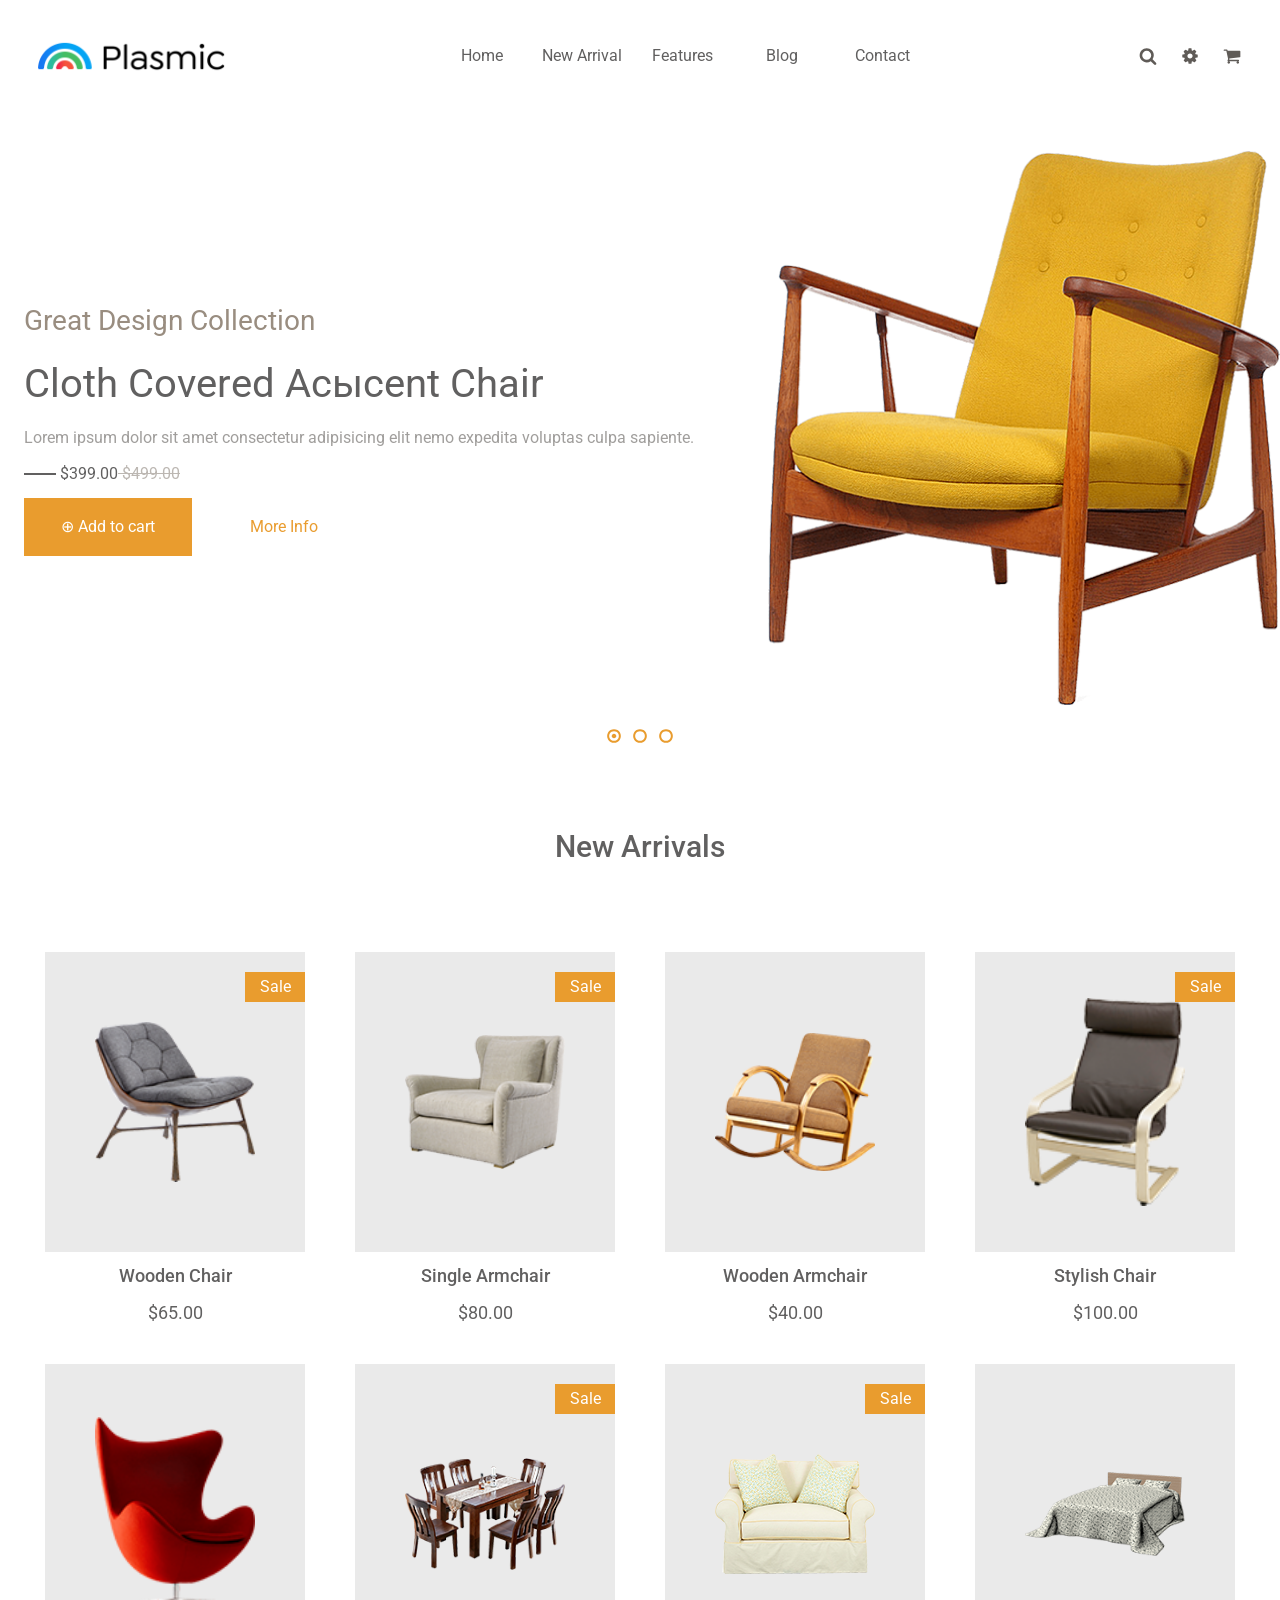
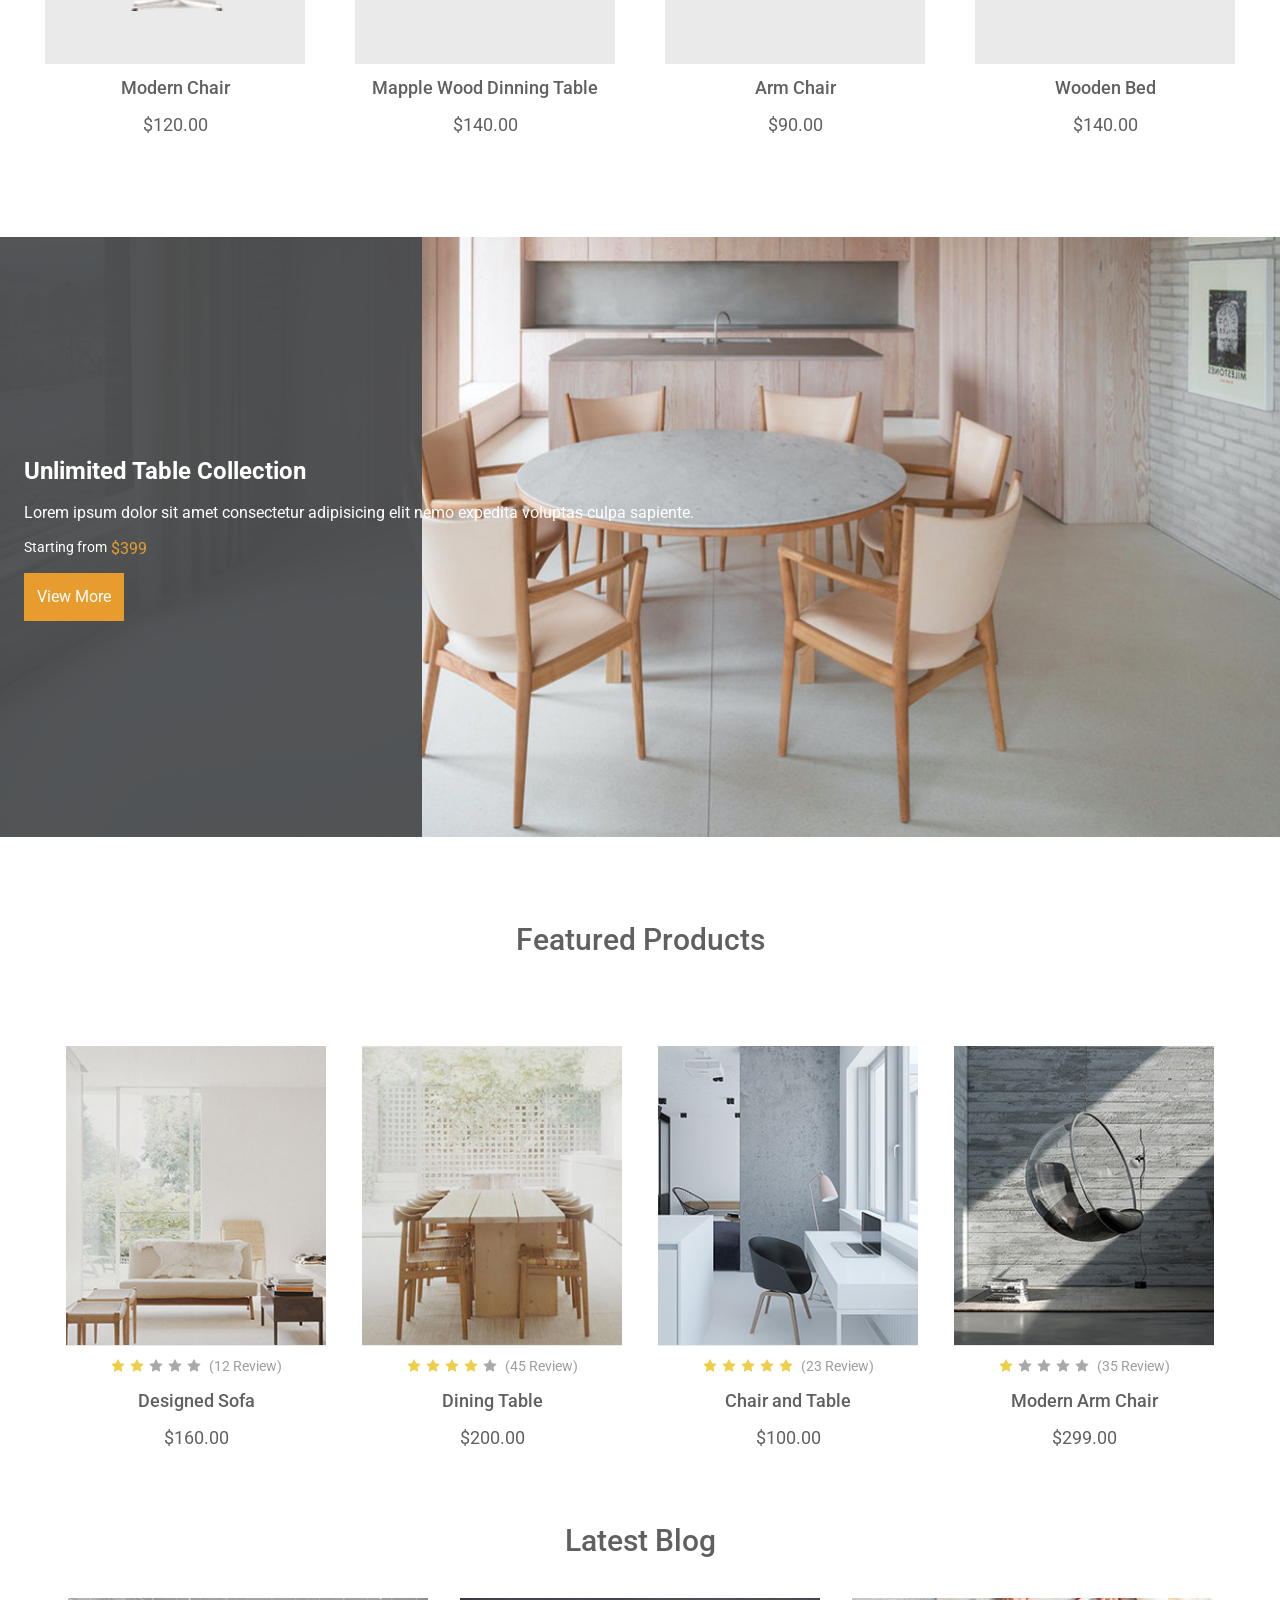
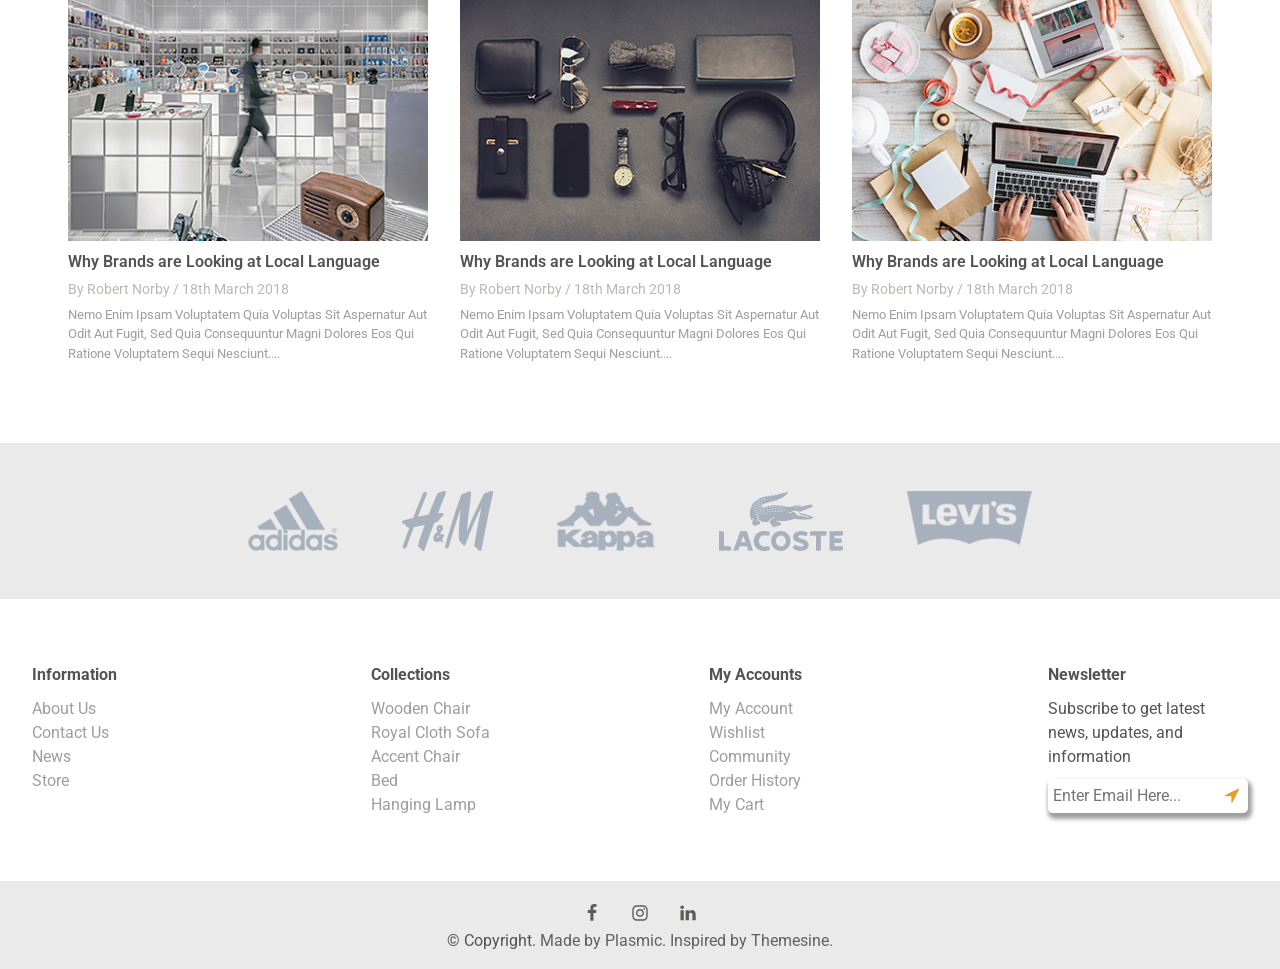
==== commit 045d187c: "Deploying to gh-pages from @ romatorba/furn-test@8b120ed31f8aaab3cc66939fbabc38dd4382ab72 🚀" ====
--- a/home/index.html
+++ b/home/index.html
@@ -1,5 +1,5 @@
-<!DOCTYPE html><html><head><meta charSet="utf-8"/><meta http-equiv="x-ua-compatible" content="ie=edge"/><meta name="viewport" content="width=device-width, initial-scale=1, shrink-to-fit=no"/><style data-href="/styles.7ddaa140d6f987f270f6.css" id="gatsby-global-css">@import url(https://fonts.googleapis.com/css2?family=Roboto%3Aital%2Cwght%400%2C400%3B0%2C500%3B0%2C600%3B0%2C700&display=swap);.__wab_flex-container{display:flex;flex:1 1;align-self:stretch;width:100%;height:100%;pointer-events:none}.__wab_flex-container>*{pointer-events:auto}.__wab_slot{display:contents}.__wab_slot-string-wrapper{position:relative}.__wab_passthrough{display:contents}.plasmic__default_style-module--all--1UbrG{display:block;white-space:inherit;grid-row:auto;grid-column:auto;position:relative;background-size:100% 100%;background-repeat:no-repeat;box-shadow:none;box-sizing:border-box;-webkit-text-decoration-line:none;text-decoration-line:none;transition-property:all;transition-timing-function:ease;transition-delay:0s;transition-duration:0s;margin:0;border-width:0}.plasmic__default_style-module--img--3BDX8{display:inline-block}.plasmic__default_style-module--input--1PVjg{background:#fff}.plasmic__default_style-module--input--1PVjg,.plasmic__default_style-module--textarea--1cz8Q{padding:2px}.plasmic__default_style-module--button--3_B5-,.plasmic__default_style-module--input--1PVjg,.plasmic__default_style-module--textarea--1cz8Q{font-family:inherit;line-height:inherit;font-size:inherit;font-style:inherit;font-weight:inherit;color:inherit;text-transform:inherit;border:1px solid #d3d3d3}.plasmic__default_style-module--button--3_B5-{padding:2px 6px;background:none}.plasmic__default_style-module--code--1LHH8,.plasmic__default_style-module--pre--2aVdG{font-family:inherit;line-height:inherit}.plasmic__default_style-module--h1--2h2tI,.plasmic__default_style-module--h2--112cp,.plasmic__default_style-module--h3---Fie0,.plasmic__default_style-module--h4--1yYvn,.plasmic__default_style-module--h5--12U7O,.plasmic__default_style-module--h6--27iIr{font-size:inherit;font-weight:inherit}.plasmic__default_style-module--address--2aj4K{font-style:inherit}.plasmic__default_style-module--ol--3i5It,.plasmic__default_style-module--ul--3kAOj{list-style-type:none;padding:0}.plasmic__default_style-module--select--1O5j4{padding:2px 6px}.plasmic__default_style-module--li--6LkRE{list-style-type:none}.plasmic__default_style-module--plasmic_default__component_wrapper--3eZ8u{display:grid}.plasmic__default_style-module--__wab_text--2GF2O{display:inline-block}.plasmic__default_style-module--plasmic_page_wrapper--vaaM6{display:flex;width:100%;min-height:100vh;align-items:stretch;align-self:start}.plasmic__default_style-module--plasmic_page_wrapper--vaaM6>*{height:auto!important}.plasmic_furn_e_commerce-module--root_reset--3wGac{font-family:Roboto;font-size:16px;font-weight:400;font-style:normal;color:#535353;text-align:left;text-transform:none;line-height:1.5;letter-spacing:normal;white-space:pre-wrap}.PlasmicMenuButton-module--root--QAnt-{display:flex;width:32px;height:32px;position:relative}.PlasmicMenuButton-module--box--1u5md{display:flex;position:relative;flex-direction:row;align-items:center;justify-content:center;width:100%;height:100%;min-width:0;min-height:0;border-radius:5px;border:1px solid #e99c2e}.PlasmicMenuButton-module--svg__jASdr--mP5Hi,.PlasmicMenuButton-module--svg__x4Qle--1sjHw{position:relative;-o-object-fit:cover;object-fit:cover;color:#e99c2e;width:16px;height:16px;flex-shrink:0}.PlasmicLinkButton-module--root--3s-pU{display:flex;width:168px;height:58px;position:relative;align-items:center;justify-content:center}.PlasmicLinkButton-module--root__type_solidOrange--3UEPI{background:#e99c2e}.PlasmicLinkButton-module--root__type_solidGray--eHquQ{background:#5f5b57}.PlasmicLinkButton-module--root__type_outlineGray--J-Zin{border:1px solid #5f5b57}.PlasmicLinkButton-module--root__size_small--3YbU1{width:100px;height:48px}.PlasmicLinkButton-module--root__type_solidOrange--3UEPI:hover{background:#fff;border:1px solid #e99c2e}.PlasmicLinkButton-module--root__type_solidGray--eHquQ:hover{background:#fff;border:1px solid #5f5b57}.PlasmicLinkButton-module--root__type_blankOrange--2EAT9:hover{border:1px solid #e99c2e}.PlasmicLinkButton-module--root__type_outlineGray--J-Zin:hover{background:#5f5b57}.PlasmicLinkButton-module--slotText__type_solidGray--3ZAZr,.PlasmicLinkButton-module--slotText__type_solidOrange--3wgJL{color:#fff}.PlasmicLinkButton-module--slotText__type_blankOrange--2HyJh{color:#e99c2e}.PlasmicLinkButton-module--slotText__type_blankGray--si9fC,.PlasmicLinkButton-module--slotText__type_outlineGray--1X5CM{color:#616060}.PlasmicLinkButton-module--root__type_solidOrange--3UEPI:hover .PlasmicLinkButton-module--slotText__type_solidOrange--3wgJL{color:#e99c2e}.PlasmicLinkButton-module--root__type_solidGray--eHquQ:hover .PlasmicLinkButton-module--slotText__type_solidGray--3ZAZr{color:#616060}.PlasmicLinkButton-module--root__type_outlineGray--J-Zin:hover .PlasmicLinkButton-module--slotText__type_outlineGray--1X5CM{color:#fff}.PlasmicLinkButton-module--root__type_blankGray--23rq9:hover .PlasmicLinkButton-module--slotText__type_blankGray--si9fC{color:#e99c2e}.PlasmicIconLink-module--root--Ac3y4{display:flex;width:32px;height:32px;position:relative;align-items:center;justify-content:center}.PlasmicIconLink-module--box--3HJft{display:flex;position:relative;flex-direction:row;align-items:center;justify-content:center;width:100%;height:100%;min-width:0;min-height:0;border-radius:16px}.PlasmicIconLink-module--slotIcon--1vj1h{color:#18191a}.PlasmicIconLink-module--svg--1sggo{position:relative;-o-object-fit:cover;object-fit:cover;color:#5f5b57;width:18px;height:18px;flex-shrink:0}.PlasmicHeader-module--root--2_Neh{display:flex;position:relative;flex-direction:column;align-items:stretch;justify-content:flex-start;width:100%;height:auto;min-width:0;background:#fff}.PlasmicHeader-module--box__mI5Ac--2FboP{display:flex;width:100%;height:auto;min-width:0;padding:32px}.PlasmicHeader-module--box__mI5Ac--2FboP>.__wab_flex-container{justify-content:space-between;align-items:center;margin-left:-5px;width:calc(100% + 5px)}.PlasmicHeader-module--box__mI5Ac--2FboP>.__wab_flex-container>*,.PlasmicHeader-module--box__mI5Ac--2FboP>.__wab_flex-container>.__wab_slot>*{margin-left:5px}@media (min-width:0px) and (max-width:768px){.PlasmicHeader-module--box__mI5Ac--2FboP{padding:16px 5px}}.PlasmicHeader-module--menuButton--cpGEg.__wab_instance{position:relative;flex-shrink:0}@media (min-width:0px) and (max-width:768px){.PlasmicHeader-module--menuButton--cpGEg.__wab_instance{flex-shrink:0}}.PlasmicHeader-module--menuButton__expanded--5L-5i.__wab_instance{flex-shrink:0}@media (min-width:0px) and (max-width:768px){.PlasmicHeader-module--menuButton__expanded--5L-5i.__wab_instance{flex-shrink:0}}.PlasmicHeader-module--link--2KVXM{display:flex;position:relative;flex-direction:row;align-items:center;justify-content:flex-start;width:200px;flex-shrink:0}.PlasmicHeader-module--img--2fha4{-o-object-fit:cover;object-fit:cover;width:100%;min-width:0}.PlasmicHeader-module--box__jCysb--3gbJj{display:flex;position:relative;flex-direction:row;align-items:stretch;justify-content:flex-start}.PlasmicHeader-module--linkButton__dFbmz--1zf78.__wab_instance,.PlasmicHeader-module--linkButton__f6OJa--2XZwE.__wab_instance,.PlasmicHeader-module--linkButton__s8Uv--22D4y.__wab_instance,.PlasmicHeader-module--linkButton__vGzSt--1xkZT.__wab_instance,.PlasmicHeader-module--linkButton__y6DzV--7pPc6.__wab_instance{position:relative;flex-shrink:0}.PlasmicHeader-module--box__b5Pwr--1vX0E{display:inline-flex;position:relative;flex-direction:row;width:auto}.PlasmicHeader-module--box__b5Pwr--1vX0E>.__wab_flex-container{flex-direction:row;align-items:center;justify-content:flex-start;margin-left:-10px;width:calc(100% + 10px)}.PlasmicHeader-module--box__b5Pwr--1vX0E>.__wab_flex-container>*,.PlasmicHeader-module--box__b5Pwr--1vX0E>.__wab_flex-container>.__wab_slot>*{margin-left:10px}.PlasmicHeader-module--iconLink__r7Lgr--4qkgo.__wab_instance{position:relative;flex-shrink:0}.PlasmicHeader-module--svg__waQGw--1Hb_g{position:relative;-o-object-fit:cover;object-fit:cover;color:#5f5b57;width:18px;height:18px}.PlasmicHeader-module--root--2_Neh .PlasmicHeader-module--svg__waQGw--1Hb_g:hover{color:#e99c2e}.PlasmicHeader-module--iconLink___1Enhb--1berg.__wab_instance{position:relative;flex-shrink:0}.PlasmicHeader-module--svg__dhx3M--2cke4{position:relative;-o-object-fit:cover;object-fit:cover;color:#5f5b57;width:18px;height:18px}.PlasmicHeader-module--root--2_Neh .PlasmicHeader-module--svg__dhx3M--2cke4:hover{color:#e99c2e}.PlasmicHeader-module--iconLink__lnAu--xT8di.__wab_instance{position:relative;flex-shrink:0}.PlasmicHeader-module--svg__byuOq--3kTxU{position:relative;-o-object-fit:cover;object-fit:cover;color:#5f5b57;width:18px;height:18px}.PlasmicHeader-module--root--2_Neh .PlasmicHeader-module--svg__byuOq--3kTxU:hover{color:#e99c2e}.PlasmicHeader-module--box__x8Kvo--23x5Z{display:flex;position:relative;flex-direction:column;align-items:center;justify-content:flex-start}.PlasmicHeader-module--linkButton__piVjo--3Vadv.__wab_instance,.PlasmicHeader-module--linkButton__vLUvK--22tNj.__wab_instance,.PlasmicHeader-module--linkButton__xAwWu--2mptx.__wab_instance,.PlasmicHeader-module--linkButton__xeJh--1OhBO.__wab_instance,.PlasmicHeader-module--linkButton__yu3Jk--XN9cp.__wab_instance{position:relative;flex-shrink:0}.PlasmicProductCarousel-module--root--1KCqq{display:flex;position:relative;flex-direction:column;align-items:center;justify-content:flex-start;width:100%;transition-property:all;transition-duration:1s;min-width:0}.PlasmicProductCarousel-module--box___67BsW--2JmNR{display:flex;width:100%;height:600px;justify-content:space-between;overflow:hidden;min-width:0;flex-shrink:0}.PlasmicProductCarousel-module--box___0Ludm--1Mogi{display:flex;position:relative;flex-direction:column;width:60%;padding:32px 24px}.PlasmicProductCarousel-module--box___0Ludm--1Mogi>.__wab_flex-container{flex-direction:column;align-items:stretch;justify-content:center;margin-top:-12px;height:calc(100% + 12px)}.PlasmicProductCarousel-module--box___0Ludm--1Mogi>.__wab_flex-container>*,.PlasmicProductCarousel-module--box___0Ludm--1Mogi>.__wab_flex-container>.__wab_slot>*{margin-top:12px}.PlasmicProductCarousel-module--box___7K2Rj--3T1Q2{position:relative;font-size:28px;color:#998d80}.PlasmicProductCarousel-module--box__yfKx9--9Hu2Y{position:relative;color:#616060;font-size:40px}.PlasmicProductCarousel-module--box__jtId4--1REek{position:relative;color:#a09e9c}.PlasmicProductCarousel-module--box__qWoHw--38qKk{display:flex;position:relative;flex-direction:row;align-items:center;justify-content:flex-start}.PlasmicProductCarousel-module--box__f0Hr7--1LK3i{display:flex;position:relative;height:1px;flex-direction:row;width:32px;flex-shrink:0;border:1px solid #616060}.PlasmicProductCarousel-module--box__sGpEq--YnzWo{position:relative;color:#616060}.PlasmicProductCarousel-module--box__n9Pll--3VxJY{position:relative;color:#bcb7b2;-webkit-text-decoration-line:line-through;text-decoration-line:line-through}.PlasmicProductCarousel-module--box__noZgX--1LXmk{display:flex;position:relative;flex-direction:row}.PlasmicProductCarousel-module--box__noZgX--1LXmk>.__wab_flex-container{flex-direction:row;align-items:stretch;justify-content:flex-start;margin-left:-8px;width:calc(100% + 8px)}.PlasmicProductCarousel-module--box__noZgX--1LXmk>.__wab_flex-container>*,.PlasmicProductCarousel-module--box__noZgX--1LXmk>.__wab_flex-container>.__wab_slot>*{margin-left:8px}.PlasmicProductCarousel-module--linkButton__cUpMq--1HjG0.__wab_instance,.PlasmicProductCarousel-module--linkButton__rzchV--3W1cm.__wab_instance{position:relative;flex-shrink:0}.PlasmicProductCarousel-module--box__dEoi7--H2Ply{display:flex;position:relative;flex-direction:row;align-items:stretch;justify-content:flex-start;width:40%;height:100%;min-height:0}.PlasmicProductCarousel-module--img--1svtk{position:relative;-o-object-fit:contain;object-fit:contain;width:100%;min-width:0}.PlasmicProductCarousel-module--box__jMwmB--23Fz5{display:flex;position:relative;flex-direction:row}.PlasmicProductCarousel-module--box__jMwmB--23Fz5>.__wab_flex-container{flex-direction:row;align-items:center;justify-content:center;margin-left:-10px;width:calc(100% + 10px)}.PlasmicProductCarousel-module--box__jMwmB--23Fz5>.__wab_flex-container>*,.PlasmicProductCarousel-module--box__jMwmB--23Fz5>.__wab_flex-container>.__wab_slot>*{margin-left:10px}.PlasmicProductCarousel-module--svg___45GdL--1xg-5,.PlasmicProductCarousel-module--svg__uG5Ij--1bhPi,.PlasmicProductCarousel-module--svg__ywdIr--2jNAr{position:relative;-o-object-fit:cover;object-fit:cover;color:#e99c2e;width:1em;height:1em}.PlasmicRatings-module--root--2Ij4H{display:flex;flex-direction:row;position:relative;width:200px}.PlasmicRatings-module--root--2Ij4H>.__wab_flex-container{flex-direction:row;align-items:center;justify-content:center;margin-left:-8px;width:calc(100% + 8px)}.PlasmicRatings-module--root--2Ij4H>.__wab_flex-container>*,.PlasmicRatings-module--root--2Ij4H>.__wab_flex-container>.__wab_slot>*{margin-left:8px}.PlasmicRatings-module--box--3Va4K{display:flex;position:relative;flex-direction:row}.PlasmicRatings-module--box--3Va4K>.__wab_flex-container{flex-direction:row;align-items:stretch;justify-content:flex-start;margin-left:-5px;width:calc(100% + 5px)}.PlasmicRatings-module--box--3Va4K>.__wab_flex-container>*,.PlasmicRatings-module--box--3Va4K>.__wab_flex-container>.__wab_slot>*{margin-left:5px}.PlasmicRatings-module--svg__akaA--1DrmV,.PlasmicRatings-module--svg__hwm43--3i8Bb,.PlasmicRatings-module--svg__kxJ7H--1bQC_,.PlasmicRatings-module--svg__maknu--MPAnc,.PlasmicRatings-module--svg__sekaX--Ls86I{position:relative;-o-object-fit:cover;object-fit:cover;width:14px;height:14px;color:#efce4a;flex-shrink:0}.PlasmicRatings-module--svg___10UvG--39fNT,.PlasmicRatings-module--svg__jq8Fj--2efhZ,.PlasmicRatings-module--svg__pwfRd--2p0c7,.PlasmicRatings-module--svg__qwUua--27mRY,.PlasmicRatings-module--svg__rOwqz--1pyy0{position:relative;-o-object-fit:cover;object-fit:cover;width:14px;height:14px;color:#a9a9a9;flex-shrink:0}.PlasmicRatings-module--slotNumReviews--jmHdX{font-size:14px;color:#a09e9c}.PlasmicProductCard-module--root--1U_3p{display:flex;width:100%;height:412px;position:relative;flex-direction:column;max-width:260px;overflow:hidden;min-width:0;background:#fff}.PlasmicProductCard-module--root--1U_3p>.__wab_flex-container{flex-direction:column;justify-content:center;align-items:center;margin-top:-10px;height:calc(100% + 10px)}.PlasmicProductCard-module--root--1U_3p>.__wab_flex-container>*,.PlasmicProductCard-module--root--1U_3p>.__wab_flex-container>.__wab_slot>*{margin-top:10px}.PlasmicProductCard-module--box__kglJl--1g2ao{display:flex;position:relative;flex-direction:row;align-items:center;justify-content:center;overflow:hidden;width:100%;height:300px;min-width:0;flex-shrink:0;background:#eaeaea}.PlasmicProductCard-module--img--OHpti{position:relative;-o-object-fit:cover;object-fit:cover;width:100%;min-width:0}.PlasmicProductCard-module--box__v1QfD--3zCv7{display:flex;position:absolute;left:auto;top:20px;right:0;height:30px;width:60px;flex-direction:row;justify-content:center;align-items:center;flex-shrink:0;background:#e99c2e}.PlasmicProductCard-module--box__tTfT4--B2lW5{position:relative;color:#fff}.PlasmicProductCard-module--box__fWv3B--2kv4q{display:flex;position:absolute;flex-direction:row;left:0;top:auto;width:100%;bottom:0;height:35px;min-width:0;padding:10px;background:#323436}.PlasmicProductCard-module--box__fWv3B--2kv4q>.__wab_flex-container{flex-direction:row;align-items:center;justify-content:space-between;margin-left:-10px;width:calc(100% + 10px)}.PlasmicProductCard-module--box__fWv3B--2kv4q>.__wab_flex-container>*,.PlasmicProductCard-module--box__fWv3B--2kv4q>.__wab_flex-container>.__wab_slot>*{margin-left:10px}.PlasmicProductCard-module--svg__m7Ehz--3562i{position:relative;-o-object-fit:cover;object-fit:cover;color:#fff;width:1em;height:1em}.PlasmicProductCard-module--box__yGm--3O_JF{position:relative;width:100%;color:#fff;min-width:0}.PlasmicProductCard-module--svg___44Pd9--1TJZa,.PlasmicProductCard-module--svg__c1Tog--2_3JE{position:relative;-o-object-fit:cover;object-fit:cover;color:#fff;width:1em;height:1em}.PlasmicProductCard-module--ratings--1hZcR.__wab_instance{position:relative}.PlasmicProductCard-module--box___9Ja1T--326fy{display:flex;position:relative;flex-direction:column}.PlasmicProductCard-module--box___9Ja1T--326fy>.__wab_flex-container{flex-direction:column;align-items:stretch;justify-content:flex-start;margin-top:-10px;height:calc(100% + 10px)}.PlasmicProductCard-module--box___9Ja1T--326fy>.__wab_flex-container>*,.PlasmicProductCard-module--box___9Ja1T--326fy>.__wab_flex-container>.__wab_slot>*{margin-top:10px}.PlasmicProductCard-module--slotTitle--3xTy8{font-weight:500}.PlasmicProductCard-module--slotPrice--2FyM4,.PlasmicProductCard-module--slotTitle--3xTy8{font-size:18px;text-align:center;color:#616060}.PlasmicFeatureItem-module--root--1MAH4{display:flex;width:100%;height:600px;position:relative;justify-content:space-between;overflow:hidden;min-width:0;background:url(/static/tableBanner-636d93db39a3e4a032c0d3ec8062890f.jpeg) 0 0/cover}.PlasmicFeatureItem-module--box__eMfyX--wQUQE{display:block;position:absolute;left:0;top:0;height:100%;width:33%;opacity:.95;min-height:0;background:#4a4c4f}.PlasmicFeatureItem-module--box__q7ITs--1ubbb{display:flex;position:relative;flex-direction:column;width:60%;padding:32px 24px}.PlasmicFeatureItem-module--box__q7ITs--1ubbb>.__wab_flex-container{flex-direction:column;align-items:stretch;justify-content:center;margin-top:-12px;height:calc(100% + 12px)}.PlasmicFeatureItem-module--box__q7ITs--1ubbb>.__wab_flex-container>*,.PlasmicFeatureItem-module--box__q7ITs--1ubbb>.__wab_flex-container>.__wab_slot>*{margin-top:12px}.PlasmicFeatureItem-module--box___5IzX--3YYwL{position:relative;color:#fff;font-size:24px;font-weight:700}.PlasmicFeatureItem-module--box__joJ0B--38X-f{position:relative;color:#fff}.PlasmicFeatureItem-module--box__eqPEe--a09Or{display:flex;position:relative;flex-direction:row;align-items:stretch;justify-content:flex-start}.PlasmicFeatureItem-module--box__ah32N--2v3Za{color:#fff;font-size:14px}.PlasmicFeatureItem-module--box___6Ni6S--_cEIQ{position:relative;color:#e99c2e}.PlasmicFeatureItem-module--box__xnpWd--3sqA9{display:flex;position:relative;flex-direction:row}.PlasmicFeatureItem-module--box__xnpWd--3sqA9>.__wab_flex-container{flex-direction:row;align-items:stretch;justify-content:flex-start;margin-left:-8px;width:calc(100% + 8px)}.PlasmicFeatureItem-module--box__xnpWd--3sqA9>.__wab_flex-container>*,.PlasmicFeatureItem-module--box__xnpWd--3sqA9>.__wab_flex-container>.__wab_slot>*{margin-left:8px}.PlasmicFeatureItem-module--linkButton--JMszT.__wab_instance{position:relative;flex-shrink:0}.PlasmicBlogPost-module--root--vJpz1{display:flex;width:100%;height:400px;position:relative;flex-direction:column;overflow:hidden;max-width:360px;min-width:0;background:#fff}.PlasmicBlogPost-module--root--vJpz1>.__wab_flex-container{flex-direction:column;justify-content:center;align-items:center;margin-top:-5px;height:calc(100% + 5px)}.PlasmicBlogPost-module--root--vJpz1>.__wab_flex-container>*,.PlasmicBlogPost-module--root--vJpz1>.__wab_flex-container>.__wab_slot>*{margin-top:5px}.PlasmicBlogPost-module--root__long--1eQ84{height:auto;width:100%;display:flex;flex-direction:row;min-width:0}.PlasmicBlogPost-module--root__long--1eQ84>.__wab_flex-container{flex-direction:row;justify-content:space-between;margin-left:-10px;width:calc(100% + 10px);margin-top:0;height:100%}.PlasmicBlogPost-module--root__long--1eQ84>.__wab_flex-container>*,.PlasmicBlogPost-module--root__long--1eQ84>.__wab_flex-container>.__wab_slot>*{margin-left:10px;margin-top:0}.PlasmicBlogPost-module--box__dl4O2--OLPWv{display:flex;position:relative;flex-direction:row;align-items:center;justify-content:center;overflow:hidden;width:100%;height:250px;min-width:0;flex-shrink:0}.PlasmicBlogPost-module--img--3xNBw{position:relative;-o-object-fit:cover;object-fit:cover;width:100%;min-width:0}.PlasmicBlogPost-module--box__cpFtl--2BXtI{display:flex;position:relative;flex-direction:column}.PlasmicBlogPost-module--box__cpFtl--2BXtI>.__wab_flex-container{flex-direction:column;align-items:stretch;justify-content:flex-start;margin-top:-5px;height:calc(100% + 5px)}.PlasmicBlogPost-module--box__cpFtl--2BXtI>.__wab_flex-container>*,.PlasmicBlogPost-module--box__cpFtl--2BXtI>.__wab_flex-container>.__wab_slot>*{margin-top:5px}.PlasmicBlogPost-module--box__long__cpFtlWarDv--ohRPv>.__wab_flex-container{align-items:flex-start}.PlasmicBlogPost-module--slotTitle--YMQxe{font-weight:600;text-align:left}.PlasmicBlogPost-module--slotAuthor--1gJX4{color:#bcb7b2;font-size:14px}.PlasmicBlogPost-module--slotDescription--3LK_k{color:#a09e9c;text-align:left;font-size:13px}.PlasmicBlogPost-module--slotDescription__long--1JBVA{text-align:left}.PlasmicFooter-module--root--ESRAt{display:flex;width:100%;height:auto;position:relative;flex-direction:column;min-width:0}.PlasmicFooter-module--box__y2AfE--2Y1LB{display:flex;position:relative;flex-direction:row;left:auto;top:auto;width:100%;height:auto;min-width:0;padding:64px 32px}.PlasmicFooter-module--box__y2AfE--2Y1LB>.__wab_flex-container{flex-direction:row;align-items:stretch;justify-content:space-between;margin-left:-20px;width:calc(100% + 20px)}.PlasmicFooter-module--box__y2AfE--2Y1LB>.__wab_flex-container>*,.PlasmicFooter-module--box__y2AfE--2Y1LB>.__wab_flex-container>.__wab_slot>*{margin-left:20px}@media (min-width:0px) and (max-width:768px){.PlasmicFooter-module--box__y2AfE--2Y1LB{display:flex;flex-direction:column}}@media (min-width:0px) and (max-width:768px){.PlasmicFooter-module--box__y2AfE--2Y1LB>.__wab_flex-container{flex-direction:column;margin-left:0;width:100%;margin-top:-20px;height:calc(100% + 20px)}}@media (min-width:0px) and (max-width:768px){.PlasmicFooter-module--box__y2AfE--2Y1LB>.__wab_flex-container>*,.PlasmicFooter-module--box__y2AfE--2Y1LB>.__wab_flex-container>.__wab_slot>*{margin-left:0;margin-top:20px}}.PlasmicFooter-module--box__sjDqJ--QrXaj{display:flex;position:relative;flex-direction:column;width:150px;flex-shrink:0}.PlasmicFooter-module--box__sjDqJ--QrXaj>.__wab_flex-container{flex-direction:column;align-items:stretch;justify-content:flex-start;margin-top:-10px;height:calc(100% + 10px)}.PlasmicFooter-module--box__sjDqJ--QrXaj>.__wab_flex-container>*,.PlasmicFooter-module--box__sjDqJ--QrXaj>.__wab_flex-container>.__wab_slot>*{margin-top:10px}.PlasmicFooter-module--box__hbY0Q--3UfMr{position:relative;font-weight:700}.PlasmicFooter-module--box___0QFmr--FjcPN{display:flex;position:relative;flex-direction:column;align-items:stretch;justify-content:flex-start}.PlasmicFooter-module--link__gnJ8Q--2DBgv{position:relative;color:#a09e9c;transition-property:all;transition-duration:.5s}.PlasmicFooter-module--root--ESRAt .PlasmicFooter-module--link__gnJ8Q--2DBgv:hover{color:#e99c2e;padding-left:10px}.PlasmicFooter-module--link__pwUrb--1kkON{color:#a09e9c;transition-property:all;transition-duration:.5s}.PlasmicFooter-module--root--ESRAt .PlasmicFooter-module--link__pwUrb--1kkON:hover{color:#e99c2e;padding-left:10px}.PlasmicFooter-module--link__wwIWk--17DcV{position:relative;color:#a09e9c;transition-property:all;transition-duration:.5s}.PlasmicFooter-module--root--ESRAt .PlasmicFooter-module--link__wwIWk--17DcV:hover{color:#e99c2e;padding-left:10px}.PlasmicFooter-module--link__tiMsz--2S769{position:relative;color:#a09e9c;transition-property:all;transition-duration:.5s}.PlasmicFooter-module--root--ESRAt .PlasmicFooter-module--link__tiMsz--2S769:hover{color:#e99c2e;padding-left:10px}.PlasmicFooter-module--box__u4Uzv--VL9_A{display:flex;position:relative;flex-direction:column;width:150px;flex-shrink:0}.PlasmicFooter-module--box__u4Uzv--VL9_A>.__wab_flex-container{flex-direction:column;align-items:stretch;justify-content:flex-start;margin-top:-10px;height:calc(100% + 10px)}.PlasmicFooter-module--box__u4Uzv--VL9_A>.__wab_flex-container>*,.PlasmicFooter-module--box__u4Uzv--VL9_A>.__wab_flex-container>.__wab_slot>*{margin-top:10px}.PlasmicFooter-module--box__miU6M--oBpOf{position:relative;font-weight:700}.PlasmicFooter-module--box__kUk6L--oUr3P{display:flex;position:relative;flex-direction:column;align-items:stretch;justify-content:flex-start}.PlasmicFooter-module--link__ueNu--28btq{color:#a09e9c;transition-property:all;transition-duration:.5s}.PlasmicFooter-module--root--ESRAt .PlasmicFooter-module--link__ueNu--28btq:hover{color:#e99c2e;padding-left:10px}.PlasmicFooter-module--link___7JrKg--1KrH3{position:relative;color:#a09e9c;transition-property:all;transition-duration:.5s}.PlasmicFooter-module--root--ESRAt .PlasmicFooter-module--link___7JrKg--1KrH3:hover{color:#e99c2e;padding-left:10px}.PlasmicFooter-module--link__p1U--3LK85{position:relative;color:#a09e9c;transition-property:all;transition-duration:.5s}.PlasmicFooter-module--root--ESRAt .PlasmicFooter-module--link__p1U--3LK85:hover{color:#e99c2e;padding-left:10px}.PlasmicFooter-module--link__pfH3--1BngO{position:relative;color:#a09e9c;transition-property:all,all;transition-duration:1s,.5s}.PlasmicFooter-module--root--ESRAt .PlasmicFooter-module--link__pfH3--1BngO:hover{color:#e99c2e;padding-left:10px}.PlasmicFooter-module--link__kX75O--1id8-{position:relative;color:#a09e9c;transition-property:all;transition-duration:.5s}.PlasmicFooter-module--root--ESRAt .PlasmicFooter-module--link__kX75O--1id8-:hover{color:#e99c2e;padding-left:10px}.PlasmicFooter-module--box__gTn42--2XYNa{display:flex;flex-direction:column;width:150px;flex-shrink:0}.PlasmicFooter-module--box__gTn42--2XYNa>.__wab_flex-container{flex-direction:column;align-items:stretch;justify-content:flex-start;margin-top:-10px;height:calc(100% + 10px)}.PlasmicFooter-module--box__gTn42--2XYNa>.__wab_flex-container>*,.PlasmicFooter-module--box__gTn42--2XYNa>.__wab_flex-container>.__wab_slot>*{margin-top:10px}.PlasmicFooter-module--box__sxFnQ--1MwK0{position:relative;font-weight:700}.PlasmicFooter-module--box__ci8W6--2YFop{display:flex;position:relative;flex-direction:column;align-items:stretch;justify-content:flex-start}.PlasmicFooter-module--link__ceVip--xj8bU{color:#a09e9c;transition-property:all;transition-duration:.5s}.PlasmicFooter-module--root--ESRAt .PlasmicFooter-module--link__ceVip--xj8bU:hover{color:#e99c2e;padding-left:10px}.PlasmicFooter-module--link__ddBx4--3Mw9h{position:relative;color:#a09e9c;transition-property:all;transition-duration:.5s}.PlasmicFooter-module--root--ESRAt .PlasmicFooter-module--link__ddBx4--3Mw9h:hover{color:#e99c2e;padding-left:10px}.PlasmicFooter-module--link__fK45J--1zpFE{position:relative;color:#a09e9c;transition-property:all;transition-duration:.5s}.PlasmicFooter-module--root--ESRAt .PlasmicFooter-module--link__fK45J--1zpFE:hover{color:#e99c2e;padding-left:10px}.PlasmicFooter-module--link__yhT5T--3dHZJ{position:relative;color:#a09e9c;transition-property:all;transition-duration:.5s}.PlasmicFooter-module--root--ESRAt .PlasmicFooter-module--link__yhT5T--3dHZJ:hover{color:#e99c2e;padding-left:10px}.PlasmicFooter-module--link__m8SS--193D8{position:relative;color:#a09e9c;transition-property:all;transition-duration:.5s}.PlasmicFooter-module--root--ESRAt .PlasmicFooter-module--link__m8SS--193D8:hover{color:#e99c2e;padding-left:10px}.PlasmicFooter-module--box__zQv04--1dE8M{display:flex;position:relative;flex-direction:column;width:200px;flex-shrink:0}.PlasmicFooter-module--box__zQv04--1dE8M>.__wab_flex-container{flex-direction:column;align-items:stretch;justify-content:flex-start;margin-top:-10px;height:calc(100% + 10px)}.PlasmicFooter-module--box__zQv04--1dE8M>.__wab_flex-container>*,.PlasmicFooter-module--box__zQv04--1dE8M>.__wab_flex-container>.__wab_slot>*{margin-top:10px}.PlasmicFooter-module--box__e4PDv--1EwCk{position:relative;font-weight:700}.PlasmicFooter-module--box___3I7Ea--3zYTw{position:relative}.PlasmicFooter-module--box__gaAnd--rti3Y{display:flex;position:relative;flex-direction:row;align-items:stretch;justify-content:flex-start;width:100%;box-shadow:2px 4px 4px 2px #a09e9c;transition-property:all;transition-duration:.5s;min-width:0;border-radius:5px}.PlasmicFooter-module--root--ESRAt .PlasmicFooter-module--box__gaAnd--rti3Y:hover{box-shadow:4px 4px 4px 4px #a09e9c}.PlasmicFooter-module--textbox--1_3KR{position:relative;width:100%;min-width:0;border-radius:5px;padding:5px;border-width:0}.PlasmicFooter-module--iconLink__myGhL--3nmj_.__wab_instance{position:relative;flex-shrink:0}.PlasmicFooter-module--svg__vdVIy--1Q6Xq{position:relative;-o-object-fit:cover;object-fit:cover;color:#e99c2e;width:18px;height:18px}.PlasmicFooter-module--box__dUwC--2oD0P{display:flex;position:relative;flex-direction:column;align-items:center;justify-content:flex-start;left:auto;top:auto;width:100%;height:auto;min-width:0;padding:16px;background:#eaeaea}.PlasmicFooter-module--box__s2Q4P--1v4UZ{display:flex;position:relative;flex-direction:row}.PlasmicFooter-module--box__s2Q4P--1v4UZ>.__wab_flex-container{flex-direction:row;align-items:stretch;justify-content:flex-start;margin-left:-16px;width:calc(100% + 16px)}.PlasmicFooter-module--box__s2Q4P--1v4UZ>.__wab_flex-container>*,.PlasmicFooter-module--box__s2Q4P--1v4UZ>.__wab_flex-container>.__wab_slot>*{margin-left:16px}.PlasmicFooter-module--iconLink__pqlRi--3_cEB.__wab_instance{position:relative;flex-shrink:0}.PlasmicFooter-module--svg__iyaE--12hXR{position:relative;-o-object-fit:cover;object-fit:cover;color:#5f5b57;width:18px;height:18px}.PlasmicFooter-module--root--ESRAt .PlasmicFooter-module--svg__iyaE--12hXR:hover{color:#e99c2e}.PlasmicFooter-module--iconLink__sHjP5--3sWOk.__wab_instance{position:relative;flex-shrink:0}.PlasmicFooter-module--svg___7LvHi--1z4Em{position:relative;-o-object-fit:cover;object-fit:cover;color:#5f5b57;width:18px;height:18px}.PlasmicFooter-module--root--ESRAt .PlasmicFooter-module--svg___7LvHi--1z4Em:hover{color:#e99c2e}.PlasmicFooter-module--iconLink__iZgRc--361ac.__wab_instance{position:relative;flex-shrink:0}.PlasmicFooter-module--svg___3Ebq3--zVVjQ{position:relative;-o-object-fit:cover;object-fit:cover;color:#5f5b57;width:18px;height:18px}.PlasmicFooter-module--root--ESRAt .PlasmicFooter-module--svg___3Ebq3--zVVjQ:hover{color:#e99c2e}.PlasmicFooter-module--box__lNd6T--2NnKS{display:flex;position:relative;flex-direction:row;align-items:stretch;justify-content:flex-start}@media (min-width:0px) and (max-width:768px){.PlasmicFooter-module--box__lNd6T--2NnKS{display:flex;flex-direction:column}}@media (min-width:0px) and (max-width:768px){.PlasmicFooter-module--box__lNd6T--2NnKS>.__wab_flex-container{flex-direction:column;margin-left:0;width:100%}}@media (min-width:0px) and (max-width:768px){.PlasmicFooter-module--box__lNd6T--2NnKS>.__wab_flex-container>*,.PlasmicFooter-module--box__lNd6T--2NnKS>.__wab_flex-container>.__wab_slot>*{margin-left:0}}.PlasmicFooter-module--box__e0AKa--3ct0m{position:relative}.PlasmicFooter-module--link___7F4Yl--Z_xcR{position:relative;color:#616060}.PlasmicFooter-module--root--ESRAt .PlasmicFooter-module--link___7F4Yl--Z_xcR:hover{-webkit-text-decoration-line:underline;text-decoration-line:underline}.PlasmicFooter-module--link__zJqww--1n9oU{position:relative;color:#616060}.PlasmicFooter-module--root--ESRAt .PlasmicFooter-module--link__zJqww--1n9oU:hover{-webkit-text-decoration-line:underline;text-decoration-line:underline}.PlasmicHome-module--root--36ffV{position:relative;height:100%;min-height:0}.PlasmicHome-module--box__gh2Nn--2EST3,.PlasmicHome-module--root--36ffV{display:flex;flex-direction:column;align-items:center;justify-content:flex-start;width:100%;min-width:0}.PlasmicHome-module--box__gh2Nn--2EST3{height:auto;max-width:1600px}.PlasmicHome-module--header--K5gg-.__wab_instance{position:relative}.PlasmicHome-module--box__fsT8Y--2Fjvb,.PlasmicHome-module--productCarousel--3pL2r.__wab_instance{position:relative;margin-bottom:64px;margin-top:16px}.PlasmicHome-module--box__fsT8Y--2Fjvb{display:flex;flex-direction:row;align-items:stretch;justify-content:flex-start}.PlasmicHome-module--box__c0OWu--3ztwD{position:relative;color:#616060;font-size:30px;font-weight:500}.PlasmicHome-module--box__yPxwq--1iWyb{display:flex;position:relative;flex-direction:row;width:100%;min-width:0}.PlasmicHome-module--box__yPxwq--1iWyb>.__wab_flex-container{flex-direction:row;align-items:flex-start;justify-content:center;margin-left:-50px;width:calc(100% + 50px)}.PlasmicHome-module--box__yPxwq--1iWyb>.__wab_flex-container>*,.PlasmicHome-module--box__yPxwq--1iWyb>.__wab_flex-container>.__wab_slot>*{margin-left:50px}@media (min-width:0px) and (max-width:768px){.PlasmicHome-module--box__yPxwq--1iWyb{display:flex;flex-direction:column}}@media (min-width:0px) and (max-width:768px){.PlasmicHome-module--box__yPxwq--1iWyb>.__wab_flex-container{flex-direction:column;align-items:center;margin-left:0;width:100%}}@media (min-width:0px) and (max-width:768px){.PlasmicHome-module--box__yPxwq--1iWyb>.__wab_flex-container>*,.PlasmicHome-module--box__yPxwq--1iWyb>.__wab_flex-container>.__wab_slot>*{margin-left:0}}.PlasmicHome-module--productCard__uIzaT--1qT6S.__wab_instance{position:relative}.PlasmicHome-module--img__fWfxF--2cU74{position:relative;-o-object-fit:cover;object-fit:cover;width:160px}.PlasmicHome-module--productCard___6Zv54--1uT63.__wab_instance,.PlasmicHome-module--ratings__tsFl0--3NmUg.__wab_instance{position:relative}.PlasmicHome-module--img___68Qdd--3yQrj{position:relative;-o-object-fit:cover;object-fit:cover;width:160px}.PlasmicHome-module--productCard___1OkZv--25v0W.__wab_instance,.PlasmicHome-module--ratings___5ElD1--11Uix.__wab_instance{position:relative}.PlasmicHome-module--img__mezwx--je93D{position:relative;-o-object-fit:cover;object-fit:cover;width:160px}.PlasmicHome-module--productCard__i1PZy--2ltQy.__wab_instance,.PlasmicHome-module--ratings__ldE8X--3MtuB.__wab_instance{position:relative}.PlasmicHome-module--img___2RXUy--2SLce{position:relative;-o-object-fit:cover;object-fit:cover;width:160px}.PlasmicHome-module--ratings__w0Yew--3TN6_.__wab_instance{position:relative}.PlasmicHome-module--box__pOtoS--1pJ_g{display:flex;position:relative;flex-direction:row;width:100%;margin-bottom:64px;min-width:0}.PlasmicHome-module--box__pOtoS--1pJ_g>.__wab_flex-container{flex-direction:row;align-items:flex-start;justify-content:center;flex-wrap:nowrap;margin-left:-50px;width:calc(100% + 50px)}.PlasmicHome-module--box__pOtoS--1pJ_g>.__wab_flex-container>*,.PlasmicHome-module--box__pOtoS--1pJ_g>.__wab_flex-container>.__wab_slot>*{margin-left:50px}@media (min-width:0px) and (max-width:768px){.PlasmicHome-module--box__pOtoS--1pJ_g{display:flex;flex-direction:column}}@media (min-width:0px) and (max-width:768px){.PlasmicHome-module--box__pOtoS--1pJ_g>.__wab_flex-container{flex-direction:column;align-items:center;margin-left:0;width:100%}}@media (min-width:0px) and (max-width:768px){.PlasmicHome-module--box__pOtoS--1pJ_g>.__wab_flex-container>*,.PlasmicHome-module--box__pOtoS--1pJ_g>.__wab_flex-container>.__wab_slot>*{margin-left:0}}.PlasmicHome-module--productCard___1BNo8--JFR4L.__wab_instance{position:relative}.PlasmicHome-module--img__rhijN--2DWa3{position:relative;-o-object-fit:cover;object-fit:cover;width:160px}.PlasmicHome-module--productCard__u8Uz--3_TLi.__wab_instance{position:relative}.PlasmicHome-module--img__kU8Fy--2TKGf{position:relative;-o-object-fit:cover;object-fit:cover;width:160px}.PlasmicHome-module--productCard__lf6Ny--sadXC.__wab_instance{position:relative}.PlasmicHome-module--img___99VZc--1iQQO{position:relative;-o-object-fit:cover;object-fit:cover;width:160px}.PlasmicHome-module--productCard___54H1V--2OXTs.__wab_instance{position:relative}.PlasmicHome-module--img___283C2--1vL9d{position:relative;-o-object-fit:cover;object-fit:cover;width:160px}.PlasmicHome-module--box__d4BCq--5mWI-{height:auto}.PlasmicHome-module--featureItem--34ZoQ.__wab_instance{position:relative;margin-top:16px;margin-bottom:64px;flex-shrink:0}.PlasmicHome-module--box__qIwpu--3iZTt{display:flex;position:relative;flex-direction:row;align-items:stretch;justify-content:flex-start;margin-top:16px;margin-bottom:64px}.PlasmicHome-module--box__xcW7E--1duph{position:relative;color:#616060;font-size:30px;font-weight:500}.PlasmicHome-module--box___92HzB--1YxKk{display:flex;position:relative;flex-direction:row;margin-bottom:64px;margin-top:16px}.PlasmicHome-module--box___92HzB--1YxKk>.__wab_flex-container{flex-direction:row;align-items:stretch;justify-content:flex-start;margin-left:-36px;width:calc(100% + 36px)}.PlasmicHome-module--box___92HzB--1YxKk>.__wab_flex-container>*,.PlasmicHome-module--box___92HzB--1YxKk>.__wab_flex-container>.__wab_slot>*{margin-left:36px}@media (min-width:0px) and (max-width:768px){.PlasmicHome-module--box___92HzB--1YxKk{display:flex;flex-direction:column}}@media (min-width:0px) and (max-width:768px){.PlasmicHome-module--box___92HzB--1YxKk>.__wab_flex-container{flex-direction:column;margin-left:0;width:100%;margin-top:-10px;height:calc(100% + 10px)}}@media (min-width:0px) and (max-width:768px){.PlasmicHome-module--box___92HzB--1YxKk>.__wab_flex-container>*,.PlasmicHome-module--box___92HzB--1YxKk>.__wab_flex-container>.__wab_slot>*{margin-left:0;margin-top:10px}}.PlasmicHome-module--productCard__lkOvi--2nDJK.__wab_instance{position:relative}.PlasmicHome-module--box___7Ti4Z--2MgGw,.PlasmicHome-module--box__eKymf--1AnDG{height:auto}.PlasmicHome-module--productCard__xQe0D--3M3KA.__wab_instance,.PlasmicHome-module--ratings__ns0Gk--3VcL7.__wab_instance{position:relative}.PlasmicHome-module--img__fFeoR--1w1bd{position:relative;-o-object-fit:cover;object-fit:cover;width:100%;min-width:0}.PlasmicHome-module--productCard__pdvcg--3ibkB.__wab_instance,.PlasmicHome-module--ratings__pvV5--1svkm.__wab_instance{position:relative}.PlasmicHome-module--img__iyzgw--2HOqB{position:relative;-o-object-fit:cover;object-fit:cover;width:100%;min-width:0}.PlasmicHome-module--productCard___5EbFn--1izRg.__wab_instance,.PlasmicHome-module--ratings___7Khn--1wCt0.__wab_instance{position:relative}@media (min-width:0px) and (max-width:768px){.PlasmicHome-module--productCard___5EbFn--1izRg.__wab_instance{flex-shrink:0}}.PlasmicHome-module--img__lpYbY--2Lj6h{position:relative;-o-object-fit:cover;object-fit:cover;width:100%;min-width:0}.PlasmicHome-module--ratings__avVu0--2hx4l.__wab_instance{position:relative}.PlasmicHome-module--box__etkQr--CcHlb{display:flex;position:relative;flex-direction:row;align-items:stretch;justify-content:flex-start}.PlasmicHome-module--box__apB5Q--rItD0{position:relative;color:#616060;font-size:30px;font-weight:500}.PlasmicHome-module--box__wyNcS--2rull{display:flex;position:relative;flex-direction:row;margin-bottom:64px;margin-top:16px}.PlasmicHome-module--box__wyNcS--2rull>.__wab_flex-container{flex-direction:row;align-items:stretch;justify-content:center;margin-left:-32px;width:calc(100% + 32px)}.PlasmicHome-module--box__wyNcS--2rull>.__wab_flex-container>*,.PlasmicHome-module--box__wyNcS--2rull>.__wab_flex-container>.__wab_slot>*{margin-left:32px}@media (min-width:0px) and (max-width:768px){.PlasmicHome-module--box__wyNcS--2rull{display:flex;flex-direction:column}}@media (min-width:0px) and (max-width:768px){.PlasmicHome-module--box__wyNcS--2rull>.__wab_flex-container{flex-direction:column;margin-left:0;width:100%}}@media (min-width:0px) and (max-width:768px){.PlasmicHome-module--box__wyNcS--2rull>.__wab_flex-container>*,.PlasmicHome-module--box__wyNcS--2rull>.__wab_flex-container>.__wab_slot>*{margin-left:0}}.PlasmicHome-module--blogPost__nfYaO--3dr2Y.__wab_instance{position:relative}.PlasmicHome-module--img__lwaZl--3le4I{position:relative;-o-object-fit:cover;object-fit:cover;width:100%;min-width:0}.PlasmicHome-module--blogPost__ujXrt--J7WG8.__wab_instance{position:relative}.PlasmicHome-module--img__xMRgb--2It1E{position:relative;-o-object-fit:cover;object-fit:cover;width:100%;min-width:0}.PlasmicHome-module--blogPost__jvBP--2maZa.__wab_instance{position:relative}.PlasmicHome-module--img___5MLj--1ltJp{position:relative;-o-object-fit:cover;object-fit:cover;width:100%;min-width:0}.PlasmicHome-module--box___1GTqC--1RitZ{display:flex;position:relative;flex-direction:row;width:100%;height:auto;overflow:auto;min-width:0;padding:48px;background:#eaeaea}.PlasmicHome-module--box___1GTqC--1RitZ>.__wab_flex-container{flex-direction:row;align-items:center;justify-content:center;margin-left:-64px;width:calc(100% + 64px)}.PlasmicHome-module--box___1GTqC--1RitZ>.__wab_flex-container>*,.PlasmicHome-module--box___1GTqC--1RitZ>.__wab_flex-container>.__wab_slot>*{margin-left:64px}.PlasmicHome-module--img__bsqQr--1X60n{width:90px}.PlasmicHome-module--img__bsqQr--1X60n,.PlasmicHome-module--img__cryoP--8C568{position:relative;-o-object-fit:cover;object-fit:cover;height:60px;flex-shrink:0}.PlasmicHome-module--img__cryoP--8C568{width:91px}.PlasmicHome-module--img__zOgTj--2RsHn{width:98px}.PlasmicHome-module--img__nK5QN--1em3W,.PlasmicHome-module--img__zOgTj--2RsHn{position:relative;-o-object-fit:cover;object-fit:cover;height:60px;flex-shrink:0}.PlasmicHome-module--img__nK5QN--1em3W{width:124px}.PlasmicHome-module--img___9M9Qx--aRTpx{position:relative;-o-object-fit:cover;object-fit:cover;width:125px;height:60px;flex-shrink:0}.PlasmicHome-module--footer--2lwsL.__wab_instance{position:relative}</style><meta name="generator" content="Gatsby 3.2.1"/><title data-react-helmet="true"></title><style>.gatsby-image-wrapper{position:relative;overflow:hidden}.gatsby-image-wrapper img{all:inherit;bottom:0;height:100%;left:0;margin:0;max-width:none;padding:0;position:absolute;right:0;top:0;width:100%;object-fit:cover}.gatsby-image-wrapper [data-main-image]{opacity:0;transform:translateZ(0);transition:opacity .25s linear;will-change:opacity}.gatsby-image-wrapper-constrained{display:inline-block}</style><noscript><style>.gatsby-image-wrapper noscript [data-main-image]{opacity:1!important}.gatsby-image-wrapper [data-placeholder-image]{opacity:0!important}</style></noscript><script type="module">const e="undefined"!=typeof HTMLImageElement&&"loading"in HTMLImageElement.prototype;e&&document.body.addEventListener("load",(function(e){if(void 0===e.target.dataset.mainImage)return;if(void 0===e.target.dataset.gatsbyImageSsr)return;const t=e.target;let a=null,n=t;for(;null===a&&n;)void 0!==n.parentNode.dataset.gatsbyImageWrapper&&(a=n.parentNode),n=n.parentNode;const o=a.querySelector("[data-placeholder-image]"),r=new Image;r.src=t.currentSrc,r.decode().catch((()=>{})).then((()=>{t.style.opacity=1,o&&(o.style.opacity=0,o.style.transition="opacity 500ms linear")}))}),!0);</script><link rel="icon" href="/favicon-32x32.png?v=4a9773549091c227cd2eb82ccd9c5e3a" type="image/png"/><link rel="manifest" href="/manifest.webmanifest" crossorigin="anonymous"/><meta name="theme-color" content="#663399"/><link rel="apple-touch-icon" sizes="48x48" href="/icons/icon-48x48.png?v=4a9773549091c227cd2eb82ccd9c5e3a"/><link rel="apple-touch-icon" sizes="72x72" href="/icons/icon-72x72.png?v=4a9773549091c227cd2eb82ccd9c5e3a"/><link rel="apple-touch-icon" sizes="96x96" href="/icons/icon-96x96.png?v=4a9773549091c227cd2eb82ccd9c5e3a"/><link rel="apple-touch-icon" sizes="144x144" href="/icons/icon-144x144.png?v=4a9773549091c227cd2eb82ccd9c5e3a"/><link rel="apple-touch-icon" sizes="192x192" href="/icons/icon-192x192.png?v=4a9773549091c227cd2eb82ccd9c5e3a"/><link rel="apple-touch-icon" sizes="256x256" href="/icons/icon-256x256.png?v=4a9773549091c227cd2eb82ccd9c5e3a"/><link rel="apple-touch-icon" sizes="384x384" href="/icons/icon-384x384.png?v=4a9773549091c227cd2eb82ccd9c5e3a"/><link rel="apple-touch-icon" sizes="512x512" href="/icons/icon-512x512.png?v=4a9773549091c227cd2eb82ccd9c5e3a"/><link as="script" rel="preload" href="/webpack-runtime-f3254867680f4beedc93.js"/><link as="script" rel="preload" href="/framework-e886f61ee3e03a6355e5.js"/><link as="script" rel="preload" href="/app-69184859279dc2661818.js"/><link as="script" rel="preload" href="/component---cache-plasmic-pages-home-tsx-1f90e334ebc838bce108.js"/><link as="fetch" rel="preload" href="/page-data/home/page-data.json" crossorigin="anonymous"/><link as="fetch" rel="preload" href="/page-data/app-data.json" crossorigin="anonymous"/></head><body><div id="___gatsby"><div style="outline:none" tabindex="-1" id="gatsby-focus-wrapper"><style>
+<!DOCTYPE html><html><head><meta charSet="utf-8"/><meta http-equiv="x-ua-compatible" content="ie=edge"/><meta name="viewport" content="width=device-width, initial-scale=1, shrink-to-fit=no"/><style data-href="/styles.7ddaa140d6f987f270f6.css" id="gatsby-global-css">@import url(https://fonts.googleapis.com/css2?family=Roboto%3Aital%2Cwght%400%2C400%3B0%2C500%3B0%2C600%3B0%2C700&display=swap);.__wab_flex-container{display:flex;flex:1 1;align-self:stretch;width:100%;height:100%;pointer-events:none}.__wab_flex-container>*{pointer-events:auto}.__wab_slot{display:contents}.__wab_slot-string-wrapper{position:relative}.__wab_passthrough{display:contents}.plasmic__default_style-module--all--1UbrG{display:block;white-space:inherit;grid-row:auto;grid-column:auto;position:relative;background-size:100% 100%;background-repeat:no-repeat;box-shadow:none;box-sizing:border-box;-webkit-text-decoration-line:none;text-decoration-line:none;transition-property:all;transition-timing-function:ease;transition-delay:0s;transition-duration:0s;margin:0;border-width:0}.plasmic__default_style-module--img--3BDX8{display:inline-block}.plasmic__default_style-module--input--1PVjg{background:#fff}.plasmic__default_style-module--input--1PVjg,.plasmic__default_style-module--textarea--1cz8Q{padding:2px}.plasmic__default_style-module--button--3_B5-,.plasmic__default_style-module--input--1PVjg,.plasmic__default_style-module--textarea--1cz8Q{font-family:inherit;line-height:inherit;font-size:inherit;font-style:inherit;font-weight:inherit;color:inherit;text-transform:inherit;border:1px solid #d3d3d3}.plasmic__default_style-module--button--3_B5-{padding:2px 6px;background:none}.plasmic__default_style-module--code--1LHH8,.plasmic__default_style-module--pre--2aVdG{font-family:inherit;line-height:inherit}.plasmic__default_style-module--h1--2h2tI,.plasmic__default_style-module--h2--112cp,.plasmic__default_style-module--h3---Fie0,.plasmic__default_style-module--h4--1yYvn,.plasmic__default_style-module--h5--12U7O,.plasmic__default_style-module--h6--27iIr{font-size:inherit;font-weight:inherit}.plasmic__default_style-module--address--2aj4K{font-style:inherit}.plasmic__default_style-module--ol--3i5It,.plasmic__default_style-module--ul--3kAOj{list-style-type:none;padding:0}.plasmic__default_style-module--select--1O5j4{padding:2px 6px}.plasmic__default_style-module--li--6LkRE{list-style-type:none}.plasmic__default_style-module--plasmic_default__component_wrapper--3eZ8u{display:grid}.plasmic__default_style-module--__wab_text--2GF2O{display:inline-block}.plasmic__default_style-module--plasmic_page_wrapper--vaaM6{display:flex;width:100%;min-height:100vh;align-items:stretch;align-self:start}.plasmic__default_style-module--plasmic_page_wrapper--vaaM6>*{height:auto!important}.plasmic_furn_e_commerce-module--root_reset--3wGac{font-family:Roboto;font-size:16px;font-weight:400;font-style:normal;color:#535353;text-align:left;text-transform:none;line-height:1.5;letter-spacing:normal;white-space:pre-wrap}.PlasmicMenuButton-module--root--QAnt-{display:flex;width:32px;height:32px;position:relative}.PlasmicMenuButton-module--box--1u5md{display:flex;position:relative;flex-direction:row;align-items:center;justify-content:center;width:100%;height:100%;min-width:0;min-height:0;border-radius:5px;border:1px solid #e99c2e}.PlasmicMenuButton-module--svg__jASdr--mP5Hi,.PlasmicMenuButton-module--svg__x4Qle--1sjHw{position:relative;-o-object-fit:cover;object-fit:cover;color:#e99c2e;width:16px;height:16px;flex-shrink:0}.PlasmicLinkButton-module--root--3s-pU{display:flex;width:168px;height:58px;position:relative;align-items:center;justify-content:center}.PlasmicLinkButton-module--root__type_solidOrange--3UEPI{background:#e99c2e}.PlasmicLinkButton-module--root__type_solidGray--eHquQ{background:#5f5b57}.PlasmicLinkButton-module--root__type_outlineGray--J-Zin{border:1px solid #5f5b57}.PlasmicLinkButton-module--root__size_small--3YbU1{width:100px;height:48px}.PlasmicLinkButton-module--root__type_solidOrange--3UEPI:hover{background:#fff;border:1px solid #e99c2e}.PlasmicLinkButton-module--root__type_solidGray--eHquQ:hover{background:#fff;border:1px solid #5f5b57}.PlasmicLinkButton-module--root__type_blankOrange--2EAT9:hover{border:1px solid #e99c2e}.PlasmicLinkButton-module--root__type_outlineGray--J-Zin:hover{background:#5f5b57}.PlasmicLinkButton-module--slotText__type_solidGray--3ZAZr,.PlasmicLinkButton-module--slotText__type_solidOrange--3wgJL{color:#fff}.PlasmicLinkButton-module--slotText__type_blankOrange--2HyJh{color:#e99c2e}.PlasmicLinkButton-module--slotText__type_blankGray--si9fC,.PlasmicLinkButton-module--slotText__type_outlineGray--1X5CM{color:#616060}.PlasmicLinkButton-module--root__type_solidOrange--3UEPI:hover .PlasmicLinkButton-module--slotText__type_solidOrange--3wgJL{color:#e99c2e}.PlasmicLinkButton-module--root__type_solidGray--eHquQ:hover .PlasmicLinkButton-module--slotText__type_solidGray--3ZAZr{color:#616060}.PlasmicLinkButton-module--root__type_outlineGray--J-Zin:hover .PlasmicLinkButton-module--slotText__type_outlineGray--1X5CM{color:#fff}.PlasmicLinkButton-module--root__type_blankGray--23rq9:hover .PlasmicLinkButton-module--slotText__type_blankGray--si9fC{color:#e99c2e}.PlasmicIconLink-module--root--Ac3y4{display:flex;width:32px;height:32px;position:relative;align-items:center;justify-content:center}.PlasmicIconLink-module--box--3HJft{display:flex;position:relative;flex-direction:row;align-items:center;justify-content:center;width:100%;height:100%;min-width:0;min-height:0;border-radius:16px}.PlasmicIconLink-module--slotIcon--1vj1h{color:#18191a}.PlasmicIconLink-module--svg--1sggo{position:relative;-o-object-fit:cover;object-fit:cover;color:#5f5b57;width:18px;height:18px;flex-shrink:0}.PlasmicHeader-module--root--2_Neh{display:flex;position:relative;flex-direction:column;align-items:stretch;justify-content:flex-start;width:100%;height:auto;min-width:0;background:#fff}.PlasmicHeader-module--box__mI5Ac--2FboP{display:flex;width:100%;height:auto;min-width:0;padding:32px}.PlasmicHeader-module--box__mI5Ac--2FboP>.__wab_flex-container{justify-content:space-between;align-items:center;margin-left:-5px;width:calc(100% + 5px)}.PlasmicHeader-module--box__mI5Ac--2FboP>.__wab_flex-container>*,.PlasmicHeader-module--box__mI5Ac--2FboP>.__wab_flex-container>.__wab_slot>*{margin-left:5px}@media (min-width:0px) and (max-width:768px){.PlasmicHeader-module--box__mI5Ac--2FboP{padding:16px 5px}}.PlasmicHeader-module--menuButton--cpGEg.__wab_instance{position:relative;flex-shrink:0}@media (min-width:0px) and (max-width:768px){.PlasmicHeader-module--menuButton--cpGEg.__wab_instance{flex-shrink:0}}.PlasmicHeader-module--menuButton__expanded--5L-5i.__wab_instance{flex-shrink:0}@media (min-width:0px) and (max-width:768px){.PlasmicHeader-module--menuButton__expanded--5L-5i.__wab_instance{flex-shrink:0}}.PlasmicHeader-module--link--2KVXM{display:flex;position:relative;flex-direction:row;align-items:center;justify-content:flex-start;width:200px;flex-shrink:0}.PlasmicHeader-module--img--2fha4{-o-object-fit:cover;object-fit:cover;width:100%;min-width:0}.PlasmicHeader-module--box__jCysb--3gbJj{display:flex;position:relative;flex-direction:row;align-items:stretch;justify-content:flex-start}.PlasmicHeader-module--linkButton__dFbmz--1zf78.__wab_instance,.PlasmicHeader-module--linkButton__f6OJa--2XZwE.__wab_instance,.PlasmicHeader-module--linkButton__s8Uv--22D4y.__wab_instance,.PlasmicHeader-module--linkButton__vGzSt--1xkZT.__wab_instance,.PlasmicHeader-module--linkButton__y6DzV--7pPc6.__wab_instance{position:relative;flex-shrink:0}.PlasmicHeader-module--box__b5Pwr--1vX0E{display:inline-flex;position:relative;flex-direction:row;width:auto}.PlasmicHeader-module--box__b5Pwr--1vX0E>.__wab_flex-container{flex-direction:row;align-items:center;justify-content:flex-start;margin-left:-10px;width:calc(100% + 10px)}.PlasmicHeader-module--box__b5Pwr--1vX0E>.__wab_flex-container>*,.PlasmicHeader-module--box__b5Pwr--1vX0E>.__wab_flex-container>.__wab_slot>*{margin-left:10px}.PlasmicHeader-module--iconLink__r7Lgr--4qkgo.__wab_instance{position:relative;flex-shrink:0}.PlasmicHeader-module--svg__waQGw--1Hb_g{position:relative;-o-object-fit:cover;object-fit:cover;color:#5f5b57;width:18px;height:18px}.PlasmicHeader-module--root--2_Neh .PlasmicHeader-module--svg__waQGw--1Hb_g:hover{color:#e99c2e}.PlasmicHeader-module--iconLink___1Enhb--1berg.__wab_instance{position:relative;flex-shrink:0}.PlasmicHeader-module--svg__dhx3M--2cke4{position:relative;-o-object-fit:cover;object-fit:cover;color:#5f5b57;width:18px;height:18px}.PlasmicHeader-module--root--2_Neh .PlasmicHeader-module--svg__dhx3M--2cke4:hover{color:#e99c2e}.PlasmicHeader-module--iconLink__lnAu--xT8di.__wab_instance{position:relative;flex-shrink:0}.PlasmicHeader-module--svg__byuOq--3kTxU{position:relative;-o-object-fit:cover;object-fit:cover;color:#5f5b57;width:18px;height:18px}.PlasmicHeader-module--root--2_Neh .PlasmicHeader-module--svg__byuOq--3kTxU:hover{color:#e99c2e}.PlasmicHeader-module--box__x8Kvo--23x5Z{display:flex;position:relative;flex-direction:column;align-items:center;justify-content:flex-start}.PlasmicHeader-module--linkButton__piVjo--3Vadv.__wab_instance,.PlasmicHeader-module--linkButton__vLUvK--22tNj.__wab_instance,.PlasmicHeader-module--linkButton__xAwWu--2mptx.__wab_instance,.PlasmicHeader-module--linkButton__xeJh--1OhBO.__wab_instance,.PlasmicHeader-module--linkButton__yu3Jk--XN9cp.__wab_instance{position:relative;flex-shrink:0}.PlasmicProductCarousel-module--root--1KCqq{display:flex;position:relative;flex-direction:column;align-items:center;justify-content:flex-start;width:100%;transition-property:all;transition-duration:1s;min-width:0}.PlasmicProductCarousel-module--box___67BsW--2JmNR{display:flex;width:100%;height:600px;justify-content:space-between;overflow:hidden;min-width:0;flex-shrink:0}.PlasmicProductCarousel-module--box___0Ludm--1Mogi{display:flex;position:relative;flex-direction:column;width:60%;padding:32px 24px}.PlasmicProductCarousel-module--box___0Ludm--1Mogi>.__wab_flex-container{flex-direction:column;align-items:stretch;justify-content:center;margin-top:-12px;height:calc(100% + 12px)}.PlasmicProductCarousel-module--box___0Ludm--1Mogi>.__wab_flex-container>*,.PlasmicProductCarousel-module--box___0Ludm--1Mogi>.__wab_flex-container>.__wab_slot>*{margin-top:12px}.PlasmicProductCarousel-module--box___7K2Rj--3T1Q2{position:relative;font-size:28px;color:#998d80}.PlasmicProductCarousel-module--box__yfKx9--9Hu2Y{position:relative;color:#616060;font-size:40px}.PlasmicProductCarousel-module--box__jtId4--1REek{position:relative;color:#a09e9c}.PlasmicProductCarousel-module--box__qWoHw--38qKk{display:flex;position:relative;flex-direction:row;align-items:center;justify-content:flex-start}.PlasmicProductCarousel-module--box__f0Hr7--1LK3i{display:flex;position:relative;height:1px;flex-direction:row;width:32px;flex-shrink:0;border:1px solid #616060}.PlasmicProductCarousel-module--box__sGpEq--YnzWo{position:relative;color:#616060}.PlasmicProductCarousel-module--box__n9Pll--3VxJY{position:relative;color:#bcb7b2;-webkit-text-decoration-line:line-through;text-decoration-line:line-through}.PlasmicProductCarousel-module--box__noZgX--1LXmk{display:flex;position:relative;flex-direction:row}.PlasmicProductCarousel-module--box__noZgX--1LXmk>.__wab_flex-container{flex-direction:row;align-items:stretch;justify-content:flex-start;margin-left:-8px;width:calc(100% + 8px)}.PlasmicProductCarousel-module--box__noZgX--1LXmk>.__wab_flex-container>*,.PlasmicProductCarousel-module--box__noZgX--1LXmk>.__wab_flex-container>.__wab_slot>*{margin-left:8px}.PlasmicProductCarousel-module--linkButton__cUpMq--1HjG0.__wab_instance,.PlasmicProductCarousel-module--linkButton__rzchV--3W1cm.__wab_instance{position:relative;flex-shrink:0}.PlasmicProductCarousel-module--box__dEoi7--H2Ply{display:flex;position:relative;flex-direction:row;align-items:stretch;justify-content:flex-start;width:40%;height:100%;min-height:0}.PlasmicProductCarousel-module--img--1svtk{position:relative;-o-object-fit:contain;object-fit:contain;width:100%;min-width:0}.PlasmicProductCarousel-module--box__jMwmB--23Fz5{display:flex;position:relative;flex-direction:row}.PlasmicProductCarousel-module--box__jMwmB--23Fz5>.__wab_flex-container{flex-direction:row;align-items:center;justify-content:center;margin-left:-10px;width:calc(100% + 10px)}.PlasmicProductCarousel-module--box__jMwmB--23Fz5>.__wab_flex-container>*,.PlasmicProductCarousel-module--box__jMwmB--23Fz5>.__wab_flex-container>.__wab_slot>*{margin-left:10px}.PlasmicProductCarousel-module--svg___45GdL--1xg-5,.PlasmicProductCarousel-module--svg__uG5Ij--1bhPi,.PlasmicProductCarousel-module--svg__ywdIr--2jNAr{position:relative;-o-object-fit:cover;object-fit:cover;color:#e99c2e;width:1em;height:1em}.PlasmicRatings-module--root--2Ij4H{display:flex;flex-direction:row;position:relative;width:200px}.PlasmicRatings-module--root--2Ij4H>.__wab_flex-container{flex-direction:row;align-items:center;justify-content:center;margin-left:-8px;width:calc(100% + 8px)}.PlasmicRatings-module--root--2Ij4H>.__wab_flex-container>*,.PlasmicRatings-module--root--2Ij4H>.__wab_flex-container>.__wab_slot>*{margin-left:8px}.PlasmicRatings-module--box--3Va4K{display:flex;position:relative;flex-direction:row}.PlasmicRatings-module--box--3Va4K>.__wab_flex-container{flex-direction:row;align-items:stretch;justify-content:flex-start;margin-left:-5px;width:calc(100% + 5px)}.PlasmicRatings-module--box--3Va4K>.__wab_flex-container>*,.PlasmicRatings-module--box--3Va4K>.__wab_flex-container>.__wab_slot>*{margin-left:5px}.PlasmicRatings-module--svg__akaA--1DrmV,.PlasmicRatings-module--svg__hwm43--3i8Bb,.PlasmicRatings-module--svg__kxJ7H--1bQC_,.PlasmicRatings-module--svg__maknu--MPAnc,.PlasmicRatings-module--svg__sekaX--Ls86I{position:relative;-o-object-fit:cover;object-fit:cover;width:14px;height:14px;color:#efce4a;flex-shrink:0}.PlasmicRatings-module--svg___10UvG--39fNT,.PlasmicRatings-module--svg__jq8Fj--2efhZ,.PlasmicRatings-module--svg__pwfRd--2p0c7,.PlasmicRatings-module--svg__qwUua--27mRY,.PlasmicRatings-module--svg__rOwqz--1pyy0{position:relative;-o-object-fit:cover;object-fit:cover;width:14px;height:14px;color:#a9a9a9;flex-shrink:0}.PlasmicRatings-module--slotNumReviews--jmHdX{font-size:14px;color:#a09e9c}.PlasmicProductCard-module--root--1U_3p{display:flex;width:100%;height:412px;position:relative;flex-direction:column;max-width:260px;overflow:hidden;min-width:0;background:#fff}.PlasmicProductCard-module--root--1U_3p>.__wab_flex-container{flex-direction:column;justify-content:center;align-items:center;margin-top:-10px;height:calc(100% + 10px)}.PlasmicProductCard-module--root--1U_3p>.__wab_flex-container>*,.PlasmicProductCard-module--root--1U_3p>.__wab_flex-container>.__wab_slot>*{margin-top:10px}.PlasmicProductCard-module--box__kglJl--1g2ao{display:flex;position:relative;flex-direction:row;align-items:center;justify-content:center;overflow:hidden;width:100%;height:300px;min-width:0;flex-shrink:0;background:#eaeaea}.PlasmicProductCard-module--img--OHpti{position:relative;-o-object-fit:cover;object-fit:cover;width:100%;min-width:0}.PlasmicProductCard-module--box__v1QfD--3zCv7{display:flex;position:absolute;left:auto;top:20px;right:0;height:30px;width:60px;flex-direction:row;justify-content:center;align-items:center;flex-shrink:0;background:#e99c2e}.PlasmicProductCard-module--box__tTfT4--B2lW5{position:relative;color:#fff}.PlasmicProductCard-module--box__fWv3B--2kv4q{display:flex;position:absolute;flex-direction:row;left:0;top:auto;width:100%;bottom:0;height:35px;min-width:0;padding:10px;background:#323436}.PlasmicProductCard-module--box__fWv3B--2kv4q>.__wab_flex-container{flex-direction:row;align-items:center;justify-content:space-between;margin-left:-10px;width:calc(100% + 10px)}.PlasmicProductCard-module--box__fWv3B--2kv4q>.__wab_flex-container>*,.PlasmicProductCard-module--box__fWv3B--2kv4q>.__wab_flex-container>.__wab_slot>*{margin-left:10px}.PlasmicProductCard-module--svg__m7Ehz--3562i{position:relative;-o-object-fit:cover;object-fit:cover;color:#fff;width:1em;height:1em}.PlasmicProductCard-module--box__yGm--3O_JF{position:relative;width:100%;color:#fff;min-width:0}.PlasmicProductCard-module--svg___44Pd9--1TJZa,.PlasmicProductCard-module--svg__c1Tog--2_3JE{position:relative;-o-object-fit:cover;object-fit:cover;color:#fff;width:1em;height:1em}.PlasmicProductCard-module--ratings--1hZcR.__wab_instance{position:relative}.PlasmicProductCard-module--box___9Ja1T--326fy{display:flex;position:relative;flex-direction:column}.PlasmicProductCard-module--box___9Ja1T--326fy>.__wab_flex-container{flex-direction:column;align-items:stretch;justify-content:flex-start;margin-top:-10px;height:calc(100% + 10px)}.PlasmicProductCard-module--box___9Ja1T--326fy>.__wab_flex-container>*,.PlasmicProductCard-module--box___9Ja1T--326fy>.__wab_flex-container>.__wab_slot>*{margin-top:10px}.PlasmicProductCard-module--slotTitle--3xTy8{font-weight:500}.PlasmicProductCard-module--slotPrice--2FyM4,.PlasmicProductCard-module--slotTitle--3xTy8{font-size:18px;text-align:center;color:#616060}.PlasmicFeatureItem-module--root--1MAH4{display:flex;width:100%;height:600px;position:relative;justify-content:space-between;overflow:hidden;min-width:0;background:url(/static/tableBanner-636d93db39a3e4a032c0d3ec8062890f.jpeg) 0 0/cover}.PlasmicFeatureItem-module--box__eMfyX--wQUQE{display:block;position:absolute;left:0;top:0;height:100%;width:33%;opacity:.95;min-height:0;background:#4a4c4f}.PlasmicFeatureItem-module--box__q7ITs--1ubbb{display:flex;position:relative;flex-direction:column;width:60%;padding:32px 24px}.PlasmicFeatureItem-module--box__q7ITs--1ubbb>.__wab_flex-container{flex-direction:column;align-items:stretch;justify-content:center;margin-top:-12px;height:calc(100% + 12px)}.PlasmicFeatureItem-module--box__q7ITs--1ubbb>.__wab_flex-container>*,.PlasmicFeatureItem-module--box__q7ITs--1ubbb>.__wab_flex-container>.__wab_slot>*{margin-top:12px}.PlasmicFeatureItem-module--box___5IzX--3YYwL{position:relative;color:#fff;font-size:24px;font-weight:700}.PlasmicFeatureItem-module--box__joJ0B--38X-f{position:relative;color:#fff}.PlasmicFeatureItem-module--box__eqPEe--a09Or{display:flex;position:relative;flex-direction:row;align-items:stretch;justify-content:flex-start}.PlasmicFeatureItem-module--box__ah32N--2v3Za{color:#fff;font-size:14px}.PlasmicFeatureItem-module--box___6Ni6S--_cEIQ{position:relative;color:#e99c2e}.PlasmicFeatureItem-module--box__xnpWd--3sqA9{display:flex;position:relative;flex-direction:row}.PlasmicFeatureItem-module--box__xnpWd--3sqA9>.__wab_flex-container{flex-direction:row;align-items:stretch;justify-content:flex-start;margin-left:-8px;width:calc(100% + 8px)}.PlasmicFeatureItem-module--box__xnpWd--3sqA9>.__wab_flex-container>*,.PlasmicFeatureItem-module--box__xnpWd--3sqA9>.__wab_flex-container>.__wab_slot>*{margin-left:8px}.PlasmicFeatureItem-module--linkButton--JMszT.__wab_instance{position:relative;flex-shrink:0}.PlasmicBlogPost-module--root--vJpz1{display:flex;width:100%;height:400px;position:relative;flex-direction:column;overflow:hidden;max-width:360px;min-width:0;background:#fff}.PlasmicBlogPost-module--root--vJpz1>.__wab_flex-container{flex-direction:column;justify-content:center;align-items:center;margin-top:-5px;height:calc(100% + 5px)}.PlasmicBlogPost-module--root--vJpz1>.__wab_flex-container>*,.PlasmicBlogPost-module--root--vJpz1>.__wab_flex-container>.__wab_slot>*{margin-top:5px}.PlasmicBlogPost-module--root__long--1eQ84{height:auto;width:100%;display:flex;flex-direction:row;min-width:0}.PlasmicBlogPost-module--root__long--1eQ84>.__wab_flex-container{flex-direction:row;justify-content:space-between;margin-left:-10px;width:calc(100% + 10px);margin-top:0;height:100%}.PlasmicBlogPost-module--root__long--1eQ84>.__wab_flex-container>*,.PlasmicBlogPost-module--root__long--1eQ84>.__wab_flex-container>.__wab_slot>*{margin-left:10px;margin-top:0}.PlasmicBlogPost-module--box__dl4O2--OLPWv{display:flex;position:relative;flex-direction:row;align-items:center;justify-content:center;overflow:hidden;width:100%;height:250px;min-width:0;flex-shrink:0}.PlasmicBlogPost-module--img--3xNBw{position:relative;-o-object-fit:cover;object-fit:cover;width:100%;min-width:0}.PlasmicBlogPost-module--box__cpFtl--2BXtI{display:flex;position:relative;flex-direction:column}.PlasmicBlogPost-module--box__cpFtl--2BXtI>.__wab_flex-container{flex-direction:column;align-items:stretch;justify-content:flex-start;margin-top:-5px;height:calc(100% + 5px)}.PlasmicBlogPost-module--box__cpFtl--2BXtI>.__wab_flex-container>*,.PlasmicBlogPost-module--box__cpFtl--2BXtI>.__wab_flex-container>.__wab_slot>*{margin-top:5px}.PlasmicBlogPost-module--box__long__cpFtlWarDv--ohRPv>.__wab_flex-container{align-items:flex-start}.PlasmicBlogPost-module--slotTitle--YMQxe{font-weight:600;text-align:left}.PlasmicBlogPost-module--slotAuthor--1gJX4{color:#bcb7b2;font-size:14px}.PlasmicBlogPost-module--slotDescription--3LK_k{color:#a09e9c;text-align:left;font-size:13px}.PlasmicBlogPost-module--slotDescription__long--1JBVA{text-align:left}.PlasmicFooter-module--root--ESRAt{display:flex;width:100%;height:auto;position:relative;flex-direction:column;min-width:0}.PlasmicFooter-module--box__y2AfE--2Y1LB{display:flex;position:relative;flex-direction:row;left:auto;top:auto;width:100%;height:auto;min-width:0;padding:64px 32px}.PlasmicFooter-module--box__y2AfE--2Y1LB>.__wab_flex-container{flex-direction:row;align-items:stretch;justify-content:space-between;margin-left:-20px;width:calc(100% + 20px)}.PlasmicFooter-module--box__y2AfE--2Y1LB>.__wab_flex-container>*,.PlasmicFooter-module--box__y2AfE--2Y1LB>.__wab_flex-container>.__wab_slot>*{margin-left:20px}@media (min-width:0px) and (max-width:768px){.PlasmicFooter-module--box__y2AfE--2Y1LB{display:flex;flex-direction:column}}@media (min-width:0px) and (max-width:768px){.PlasmicFooter-module--box__y2AfE--2Y1LB>.__wab_flex-container{flex-direction:column;margin-left:0;width:100%;margin-top:-20px;height:calc(100% + 20px)}}@media (min-width:0px) and (max-width:768px){.PlasmicFooter-module--box__y2AfE--2Y1LB>.__wab_flex-container>*,.PlasmicFooter-module--box__y2AfE--2Y1LB>.__wab_flex-container>.__wab_slot>*{margin-left:0;margin-top:20px}}.PlasmicFooter-module--box__sjDqJ--QrXaj{display:flex;position:relative;flex-direction:column;width:150px;flex-shrink:0}.PlasmicFooter-module--box__sjDqJ--QrXaj>.__wab_flex-container{flex-direction:column;align-items:stretch;justify-content:flex-start;margin-top:-10px;height:calc(100% + 10px)}.PlasmicFooter-module--box__sjDqJ--QrXaj>.__wab_flex-container>*,.PlasmicFooter-module--box__sjDqJ--QrXaj>.__wab_flex-container>.__wab_slot>*{margin-top:10px}.PlasmicFooter-module--box__hbY0Q--3UfMr{position:relative;font-weight:700}.PlasmicFooter-module--box___0QFmr--FjcPN{display:flex;position:relative;flex-direction:column;align-items:stretch;justify-content:flex-start}.PlasmicFooter-module--link__gnJ8Q--2DBgv{position:relative;color:#a09e9c;transition-property:all;transition-duration:.5s}.PlasmicFooter-module--root--ESRAt .PlasmicFooter-module--link__gnJ8Q--2DBgv:hover{color:#e99c2e;padding-left:10px}.PlasmicFooter-module--link__pwUrb--1kkON{color:#a09e9c;transition-property:all;transition-duration:.5s}.PlasmicFooter-module--root--ESRAt .PlasmicFooter-module--link__pwUrb--1kkON:hover{color:#e99c2e;padding-left:10px}.PlasmicFooter-module--link__wwIWk--17DcV{position:relative;color:#a09e9c;transition-property:all;transition-duration:.5s}.PlasmicFooter-module--root--ESRAt .PlasmicFooter-module--link__wwIWk--17DcV:hover{color:#e99c2e;padding-left:10px}.PlasmicFooter-module--link__tiMsz--2S769{position:relative;color:#a09e9c;transition-property:all;transition-duration:.5s}.PlasmicFooter-module--root--ESRAt .PlasmicFooter-module--link__tiMsz--2S769:hover{color:#e99c2e;padding-left:10px}.PlasmicFooter-module--box__u4Uzv--VL9_A{display:flex;position:relative;flex-direction:column;width:150px;flex-shrink:0}.PlasmicFooter-module--box__u4Uzv--VL9_A>.__wab_flex-container{flex-direction:column;align-items:stretch;justify-content:flex-start;margin-top:-10px;height:calc(100% + 10px)}.PlasmicFooter-module--box__u4Uzv--VL9_A>.__wab_flex-container>*,.PlasmicFooter-module--box__u4Uzv--VL9_A>.__wab_flex-container>.__wab_slot>*{margin-top:10px}.PlasmicFooter-module--box__miU6M--oBpOf{position:relative;font-weight:700}.PlasmicFooter-module--box__kUk6L--oUr3P{display:flex;position:relative;flex-direction:column;align-items:stretch;justify-content:flex-start}.PlasmicFooter-module--link__ueNu--28btq{color:#a09e9c;transition-property:all;transition-duration:.5s}.PlasmicFooter-module--root--ESRAt .PlasmicFooter-module--link__ueNu--28btq:hover{color:#e99c2e;padding-left:10px}.PlasmicFooter-module--link___7JrKg--1KrH3{position:relative;color:#a09e9c;transition-property:all;transition-duration:.5s}.PlasmicFooter-module--root--ESRAt .PlasmicFooter-module--link___7JrKg--1KrH3:hover{color:#e99c2e;padding-left:10px}.PlasmicFooter-module--link__p1U--3LK85{position:relative;color:#a09e9c;transition-property:all;transition-duration:.5s}.PlasmicFooter-module--root--ESRAt .PlasmicFooter-module--link__p1U--3LK85:hover{color:#e99c2e;padding-left:10px}.PlasmicFooter-module--link__pfH3--1BngO{position:relative;color:#a09e9c;transition-property:all,all;transition-duration:1s,.5s}.PlasmicFooter-module--root--ESRAt .PlasmicFooter-module--link__pfH3--1BngO:hover{color:#e99c2e;padding-left:10px}.PlasmicFooter-module--link__kX75O--1id8-{position:relative;color:#a09e9c;transition-property:all;transition-duration:.5s}.PlasmicFooter-module--root--ESRAt .PlasmicFooter-module--link__kX75O--1id8-:hover{color:#e99c2e;padding-left:10px}.PlasmicFooter-module--box__gTn42--2XYNa{display:flex;flex-direction:column;width:150px;flex-shrink:0}.PlasmicFooter-module--box__gTn42--2XYNa>.__wab_flex-container{flex-direction:column;align-items:stretch;justify-content:flex-start;margin-top:-10px;height:calc(100% + 10px)}.PlasmicFooter-module--box__gTn42--2XYNa>.__wab_flex-container>*,.PlasmicFooter-module--box__gTn42--2XYNa>.__wab_flex-container>.__wab_slot>*{margin-top:10px}.PlasmicFooter-module--box__sxFnQ--1MwK0{position:relative;font-weight:700}.PlasmicFooter-module--box__ci8W6--2YFop{display:flex;position:relative;flex-direction:column;align-items:stretch;justify-content:flex-start}.PlasmicFooter-module--link__ceVip--xj8bU{color:#a09e9c;transition-property:all;transition-duration:.5s}.PlasmicFooter-module--root--ESRAt .PlasmicFooter-module--link__ceVip--xj8bU:hover{color:#e99c2e;padding-left:10px}.PlasmicFooter-module--link__ddBx4--3Mw9h{position:relative;color:#a09e9c;transition-property:all;transition-duration:.5s}.PlasmicFooter-module--root--ESRAt .PlasmicFooter-module--link__ddBx4--3Mw9h:hover{color:#e99c2e;padding-left:10px}.PlasmicFooter-module--link__fK45J--1zpFE{position:relative;color:#a09e9c;transition-property:all;transition-duration:.5s}.PlasmicFooter-module--root--ESRAt .PlasmicFooter-module--link__fK45J--1zpFE:hover{color:#e99c2e;padding-left:10px}.PlasmicFooter-module--link__yhT5T--3dHZJ{position:relative;color:#a09e9c;transition-property:all;transition-duration:.5s}.PlasmicFooter-module--root--ESRAt .PlasmicFooter-module--link__yhT5T--3dHZJ:hover{color:#e99c2e;padding-left:10px}.PlasmicFooter-module--link__m8SS--193D8{position:relative;color:#a09e9c;transition-property:all;transition-duration:.5s}.PlasmicFooter-module--root--ESRAt .PlasmicFooter-module--link__m8SS--193D8:hover{color:#e99c2e;padding-left:10px}.PlasmicFooter-module--box__zQv04--1dE8M{display:flex;position:relative;flex-direction:column;width:200px;flex-shrink:0}.PlasmicFooter-module--box__zQv04--1dE8M>.__wab_flex-container{flex-direction:column;align-items:stretch;justify-content:flex-start;margin-top:-10px;height:calc(100% + 10px)}.PlasmicFooter-module--box__zQv04--1dE8M>.__wab_flex-container>*,.PlasmicFooter-module--box__zQv04--1dE8M>.__wab_flex-container>.__wab_slot>*{margin-top:10px}.PlasmicFooter-module--box__e4PDv--1EwCk{position:relative;font-weight:700}.PlasmicFooter-module--box___3I7Ea--3zYTw{position:relative}.PlasmicFooter-module--box__gaAnd--rti3Y{display:flex;position:relative;flex-direction:row;align-items:stretch;justify-content:flex-start;width:100%;box-shadow:2px 4px 4px 2px #a09e9c;transition-property:all;transition-duration:.5s;min-width:0;border-radius:5px}.PlasmicFooter-module--root--ESRAt .PlasmicFooter-module--box__gaAnd--rti3Y:hover{box-shadow:4px 4px 4px 4px #a09e9c}.PlasmicFooter-module--textbox--1_3KR{position:relative;width:100%;min-width:0;border-radius:5px;padding:5px;border-width:0}.PlasmicFooter-module--iconLink__myGhL--3nmj_.__wab_instance{position:relative;flex-shrink:0}.PlasmicFooter-module--svg__vdVIy--1Q6Xq{position:relative;-o-object-fit:cover;object-fit:cover;color:#e99c2e;width:18px;height:18px}.PlasmicFooter-module--box__dUwC--2oD0P{display:flex;position:relative;flex-direction:column;align-items:center;justify-content:flex-start;left:auto;top:auto;width:100%;height:auto;min-width:0;padding:16px;background:#eaeaea}.PlasmicFooter-module--box__s2Q4P--1v4UZ{display:flex;position:relative;flex-direction:row}.PlasmicFooter-module--box__s2Q4P--1v4UZ>.__wab_flex-container{flex-direction:row;align-items:stretch;justify-content:flex-start;margin-left:-16px;width:calc(100% + 16px)}.PlasmicFooter-module--box__s2Q4P--1v4UZ>.__wab_flex-container>*,.PlasmicFooter-module--box__s2Q4P--1v4UZ>.__wab_flex-container>.__wab_slot>*{margin-left:16px}.PlasmicFooter-module--iconLink__pqlRi--3_cEB.__wab_instance{position:relative;flex-shrink:0}.PlasmicFooter-module--svg__iyaE--12hXR{position:relative;-o-object-fit:cover;object-fit:cover;color:#5f5b57;width:18px;height:18px}.PlasmicFooter-module--root--ESRAt .PlasmicFooter-module--svg__iyaE--12hXR:hover{color:#e99c2e}.PlasmicFooter-module--iconLink__sHjP5--3sWOk.__wab_instance{position:relative;flex-shrink:0}.PlasmicFooter-module--svg___7LvHi--1z4Em{position:relative;-o-object-fit:cover;object-fit:cover;color:#5f5b57;width:18px;height:18px}.PlasmicFooter-module--root--ESRAt .PlasmicFooter-module--svg___7LvHi--1z4Em:hover{color:#e99c2e}.PlasmicFooter-module--iconLink__iZgRc--361ac.__wab_instance{position:relative;flex-shrink:0}.PlasmicFooter-module--svg___3Ebq3--zVVjQ{position:relative;-o-object-fit:cover;object-fit:cover;color:#5f5b57;width:18px;height:18px}.PlasmicFooter-module--root--ESRAt .PlasmicFooter-module--svg___3Ebq3--zVVjQ:hover{color:#e99c2e}.PlasmicFooter-module--box__lNd6T--2NnKS{display:flex;position:relative;flex-direction:row;align-items:stretch;justify-content:flex-start}@media (min-width:0px) and (max-width:768px){.PlasmicFooter-module--box__lNd6T--2NnKS{display:flex;flex-direction:column}}@media (min-width:0px) and (max-width:768px){.PlasmicFooter-module--box__lNd6T--2NnKS>.__wab_flex-container{flex-direction:column;margin-left:0;width:100%}}@media (min-width:0px) and (max-width:768px){.PlasmicFooter-module--box__lNd6T--2NnKS>.__wab_flex-container>*,.PlasmicFooter-module--box__lNd6T--2NnKS>.__wab_flex-container>.__wab_slot>*{margin-left:0}}.PlasmicFooter-module--box__e0AKa--3ct0m{position:relative}.PlasmicFooter-module--link___7F4Yl--Z_xcR{position:relative;color:#616060}.PlasmicFooter-module--root--ESRAt .PlasmicFooter-module--link___7F4Yl--Z_xcR:hover{-webkit-text-decoration-line:underline;text-decoration-line:underline}.PlasmicFooter-module--link__zJqww--1n9oU{position:relative;color:#616060}.PlasmicFooter-module--root--ESRAt .PlasmicFooter-module--link__zJqww--1n9oU:hover{-webkit-text-decoration-line:underline;text-decoration-line:underline}.PlasmicHome-module--root--36ffV{position:relative;height:100%;min-height:0}.PlasmicHome-module--box__gh2Nn--2EST3,.PlasmicHome-module--root--36ffV{display:flex;flex-direction:column;align-items:center;justify-content:flex-start;width:100%;min-width:0}.PlasmicHome-module--box__gh2Nn--2EST3{height:auto;max-width:1600px}.PlasmicHome-module--header--K5gg-.__wab_instance{position:relative}.PlasmicHome-module--box__fsT8Y--2Fjvb,.PlasmicHome-module--productCarousel--3pL2r.__wab_instance{position:relative;margin-bottom:64px;margin-top:16px}.PlasmicHome-module--box__fsT8Y--2Fjvb{display:flex;flex-direction:row;align-items:stretch;justify-content:flex-start}.PlasmicHome-module--box__c0OWu--3ztwD{position:relative;color:#616060;font-size:30px;font-weight:500}.PlasmicHome-module--box__yPxwq--1iWyb{display:flex;position:relative;flex-direction:row;width:100%;min-width:0}.PlasmicHome-module--box__yPxwq--1iWyb>.__wab_flex-container{flex-direction:row;align-items:flex-start;justify-content:center;margin-left:-50px;width:calc(100% + 50px)}.PlasmicHome-module--box__yPxwq--1iWyb>.__wab_flex-container>*,.PlasmicHome-module--box__yPxwq--1iWyb>.__wab_flex-container>.__wab_slot>*{margin-left:50px}@media (min-width:0px) and (max-width:768px){.PlasmicHome-module--box__yPxwq--1iWyb{display:flex;flex-direction:column}}@media (min-width:0px) and (max-width:768px){.PlasmicHome-module--box__yPxwq--1iWyb>.__wab_flex-container{flex-direction:column;align-items:center;margin-left:0;width:100%}}@media (min-width:0px) and (max-width:768px){.PlasmicHome-module--box__yPxwq--1iWyb>.__wab_flex-container>*,.PlasmicHome-module--box__yPxwq--1iWyb>.__wab_flex-container>.__wab_slot>*{margin-left:0}}.PlasmicHome-module--productCard__uIzaT--1qT6S.__wab_instance{position:relative}.PlasmicHome-module--img__fWfxF--2cU74{position:relative;-o-object-fit:cover;object-fit:cover;width:160px}.PlasmicHome-module--productCard___6Zv54--1uT63.__wab_instance,.PlasmicHome-module--ratings__tsFl0--3NmUg.__wab_instance{position:relative}.PlasmicHome-module--img___68Qdd--3yQrj{position:relative;-o-object-fit:cover;object-fit:cover;width:160px}.PlasmicHome-module--productCard___1OkZv--25v0W.__wab_instance,.PlasmicHome-module--ratings___5ElD1--11Uix.__wab_instance{position:relative}.PlasmicHome-module--img__mezwx--je93D{position:relative;-o-object-fit:cover;object-fit:cover;width:160px}.PlasmicHome-module--productCard__i1PZy--2ltQy.__wab_instance,.PlasmicHome-module--ratings__ldE8X--3MtuB.__wab_instance{position:relative}.PlasmicHome-module--img___2RXUy--2SLce{position:relative;-o-object-fit:cover;object-fit:cover;width:160px}.PlasmicHome-module--ratings__w0Yew--3TN6_.__wab_instance{position:relative}.PlasmicHome-module--box__pOtoS--1pJ_g{display:flex;position:relative;flex-direction:row;width:100%;margin-bottom:64px;min-width:0}.PlasmicHome-module--box__pOtoS--1pJ_g>.__wab_flex-container{flex-direction:row;align-items:flex-start;justify-content:center;flex-wrap:nowrap;margin-left:-50px;width:calc(100% + 50px)}.PlasmicHome-module--box__pOtoS--1pJ_g>.__wab_flex-container>*,.PlasmicHome-module--box__pOtoS--1pJ_g>.__wab_flex-container>.__wab_slot>*{margin-left:50px}@media (min-width:0px) and (max-width:768px){.PlasmicHome-module--box__pOtoS--1pJ_g{display:flex;flex-direction:column}}@media (min-width:0px) and (max-width:768px){.PlasmicHome-module--box__pOtoS--1pJ_g>.__wab_flex-container{flex-direction:column;align-items:center;margin-left:0;width:100%}}@media (min-width:0px) and (max-width:768px){.PlasmicHome-module--box__pOtoS--1pJ_g>.__wab_flex-container>*,.PlasmicHome-module--box__pOtoS--1pJ_g>.__wab_flex-container>.__wab_slot>*{margin-left:0}}.PlasmicHome-module--productCard___1BNo8--JFR4L.__wab_instance{position:relative}.PlasmicHome-module--img__rhijN--2DWa3{position:relative;-o-object-fit:cover;object-fit:cover;width:160px}.PlasmicHome-module--productCard__u8Uz--3_TLi.__wab_instance{position:relative}.PlasmicHome-module--img__kU8Fy--2TKGf{position:relative;-o-object-fit:cover;object-fit:cover;width:160px}.PlasmicHome-module--productCard__lf6Ny--sadXC.__wab_instance{position:relative}.PlasmicHome-module--img___99VZc--1iQQO{position:relative;-o-object-fit:cover;object-fit:cover;width:160px}.PlasmicHome-module--productCard___54H1V--2OXTs.__wab_instance{position:relative}.PlasmicHome-module--img___283C2--1vL9d{position:relative;-o-object-fit:cover;object-fit:cover;width:160px}.PlasmicHome-module--box__d4BCq--5mWI-{height:auto}.PlasmicHome-module--featureItem--34ZoQ.__wab_instance{position:relative;margin-top:16px;margin-bottom:64px;flex-shrink:0}.PlasmicHome-module--box__qIwpu--3iZTt{display:flex;position:relative;flex-direction:row;align-items:stretch;justify-content:flex-start;margin-top:16px;margin-bottom:64px}.PlasmicHome-module--box__xcW7E--1duph{position:relative;color:#616060;font-size:30px;font-weight:500}.PlasmicHome-module--box___92HzB--1YxKk{display:flex;position:relative;flex-direction:row;margin-bottom:64px;margin-top:16px}.PlasmicHome-module--box___92HzB--1YxKk>.__wab_flex-container{flex-direction:row;align-items:stretch;justify-content:flex-start;margin-left:-36px;width:calc(100% + 36px)}.PlasmicHome-module--box___92HzB--1YxKk>.__wab_flex-container>*,.PlasmicHome-module--box___92HzB--1YxKk>.__wab_flex-container>.__wab_slot>*{margin-left:36px}@media (min-width:0px) and (max-width:768px){.PlasmicHome-module--box___92HzB--1YxKk{display:flex;flex-direction:column}}@media (min-width:0px) and (max-width:768px){.PlasmicHome-module--box___92HzB--1YxKk>.__wab_flex-container{flex-direction:column;margin-left:0;width:100%;margin-top:-10px;height:calc(100% + 10px)}}@media (min-width:0px) and (max-width:768px){.PlasmicHome-module--box___92HzB--1YxKk>.__wab_flex-container>*,.PlasmicHome-module--box___92HzB--1YxKk>.__wab_flex-container>.__wab_slot>*{margin-left:0;margin-top:10px}}.PlasmicHome-module--productCard__lkOvi--2nDJK.__wab_instance{position:relative}.PlasmicHome-module--box___7Ti4Z--2MgGw,.PlasmicHome-module--box__eKymf--1AnDG{height:auto}.PlasmicHome-module--productCard__xQe0D--3M3KA.__wab_instance,.PlasmicHome-module--ratings__ns0Gk--3VcL7.__wab_instance{position:relative}.PlasmicHome-module--img__fFeoR--1w1bd{position:relative;-o-object-fit:cover;object-fit:cover;width:100%;min-width:0}.PlasmicHome-module--productCard__pdvcg--3ibkB.__wab_instance,.PlasmicHome-module--ratings__pvV5--1svkm.__wab_instance{position:relative}.PlasmicHome-module--img__iyzgw--2HOqB{position:relative;-o-object-fit:cover;object-fit:cover;width:100%;min-width:0}.PlasmicHome-module--productCard___5EbFn--1izRg.__wab_instance,.PlasmicHome-module--ratings___7Khn--1wCt0.__wab_instance{position:relative}@media (min-width:0px) and (max-width:768px){.PlasmicHome-module--productCard___5EbFn--1izRg.__wab_instance{flex-shrink:0}}.PlasmicHome-module--img__lpYbY--2Lj6h{position:relative;-o-object-fit:cover;object-fit:cover;width:100%;min-width:0}.PlasmicHome-module--ratings__avVu0--2hx4l.__wab_instance{position:relative}.PlasmicHome-module--box__etkQr--CcHlb{display:flex;position:relative;flex-direction:row;align-items:stretch;justify-content:flex-start}.PlasmicHome-module--box__apB5Q--rItD0{position:relative;color:#616060;font-size:30px;font-weight:500}.PlasmicHome-module--box__wyNcS--2rull{display:flex;position:relative;flex-direction:row;margin-bottom:64px;margin-top:16px}.PlasmicHome-module--box__wyNcS--2rull>.__wab_flex-container{flex-direction:row;align-items:stretch;justify-content:center;margin-left:-32px;width:calc(100% + 32px)}.PlasmicHome-module--box__wyNcS--2rull>.__wab_flex-container>*,.PlasmicHome-module--box__wyNcS--2rull>.__wab_flex-container>.__wab_slot>*{margin-left:32px}@media (min-width:0px) and (max-width:768px){.PlasmicHome-module--box__wyNcS--2rull{display:flex;flex-direction:column}}@media (min-width:0px) and (max-width:768px){.PlasmicHome-module--box__wyNcS--2rull>.__wab_flex-container{flex-direction:column;margin-left:0;width:100%}}@media (min-width:0px) and (max-width:768px){.PlasmicHome-module--box__wyNcS--2rull>.__wab_flex-container>*,.PlasmicHome-module--box__wyNcS--2rull>.__wab_flex-container>.__wab_slot>*{margin-left:0}}.PlasmicHome-module--blogPost__nfYaO--3dr2Y.__wab_instance{position:relative}.PlasmicHome-module--img__lwaZl--3le4I{position:relative;-o-object-fit:cover;object-fit:cover;width:100%;min-width:0}.PlasmicHome-module--blogPost__ujXrt--J7WG8.__wab_instance{position:relative}.PlasmicHome-module--img__xMRgb--2It1E{position:relative;-o-object-fit:cover;object-fit:cover;width:100%;min-width:0}.PlasmicHome-module--blogPost__jvBP--2maZa.__wab_instance{position:relative}.PlasmicHome-module--img___5MLj--1ltJp{position:relative;-o-object-fit:cover;object-fit:cover;width:100%;min-width:0}.PlasmicHome-module--box___1GTqC--1RitZ{display:flex;position:relative;flex-direction:row;width:100%;height:auto;overflow:auto;min-width:0;padding:48px;background:#eaeaea}.PlasmicHome-module--box___1GTqC--1RitZ>.__wab_flex-container{flex-direction:row;align-items:center;justify-content:center;margin-left:-64px;width:calc(100% + 64px)}.PlasmicHome-module--box___1GTqC--1RitZ>.__wab_flex-container>*,.PlasmicHome-module--box___1GTqC--1RitZ>.__wab_flex-container>.__wab_slot>*{margin-left:64px}.PlasmicHome-module--img__bsqQr--1X60n{width:90px}.PlasmicHome-module--img__bsqQr--1X60n,.PlasmicHome-module--img__cryoP--8C568{position:relative;-o-object-fit:cover;object-fit:cover;height:60px;flex-shrink:0}.PlasmicHome-module--img__cryoP--8C568{width:91px}.PlasmicHome-module--img__zOgTj--2RsHn{width:98px}.PlasmicHome-module--img__nK5QN--1em3W,.PlasmicHome-module--img__zOgTj--2RsHn{position:relative;-o-object-fit:cover;object-fit:cover;height:60px;flex-shrink:0}.PlasmicHome-module--img__nK5QN--1em3W{width:124px}.PlasmicHome-module--img___9M9Qx--aRTpx{position:relative;-o-object-fit:cover;object-fit:cover;width:125px;height:60px;flex-shrink:0}.PlasmicHome-module--footer--2lwsL.__wab_instance{position:relative}</style><meta name="generator" content="Gatsby 3.2.1"/><title data-react-helmet="true"></title><style>.gatsby-image-wrapper{position:relative;overflow:hidden}.gatsby-image-wrapper img{all:inherit;bottom:0;height:100%;left:0;margin:0;max-width:none;padding:0;position:absolute;right:0;top:0;width:100%;object-fit:cover}.gatsby-image-wrapper [data-main-image]{opacity:0;transform:translateZ(0);transition:opacity .25s linear;will-change:opacity}.gatsby-image-wrapper-constrained{display:inline-block}</style><noscript><style>.gatsby-image-wrapper noscript [data-main-image]{opacity:1!important}.gatsby-image-wrapper [data-placeholder-image]{opacity:0!important}</style></noscript><script type="module">const e="undefined"!=typeof HTMLImageElement&&"loading"in HTMLImageElement.prototype;e&&document.body.addEventListener("load",(function(e){if(void 0===e.target.dataset.mainImage)return;if(void 0===e.target.dataset.gatsbyImageSsr)return;const t=e.target;let a=null,n=t;for(;null===a&&n;)void 0!==n.parentNode.dataset.gatsbyImageWrapper&&(a=n.parentNode),n=n.parentNode;const o=a.querySelector("[data-placeholder-image]"),r=new Image;r.src=t.currentSrc,r.decode().catch((()=>{})).then((()=>{t.style.opacity=1,o&&(o.style.opacity=0,o.style.transition="opacity 500ms linear")}))}),!0);</script><link rel="icon" href="/favicon-32x32.png?v=4a9773549091c227cd2eb82ccd9c5e3a" type="image/png"/><link rel="manifest" href="/manifest.webmanifest" crossorigin="anonymous"/><meta name="theme-color" content="#663399"/><link rel="apple-touch-icon" sizes="48x48" href="/icons/icon-48x48.png?v=4a9773549091c227cd2eb82ccd9c5e3a"/><link rel="apple-touch-icon" sizes="72x72" href="/icons/icon-72x72.png?v=4a9773549091c227cd2eb82ccd9c5e3a"/><link rel="apple-touch-icon" sizes="96x96" href="/icons/icon-96x96.png?v=4a9773549091c227cd2eb82ccd9c5e3a"/><link rel="apple-touch-icon" sizes="144x144" href="/icons/icon-144x144.png?v=4a9773549091c227cd2eb82ccd9c5e3a"/><link rel="apple-touch-icon" sizes="192x192" href="/icons/icon-192x192.png?v=4a9773549091c227cd2eb82ccd9c5e3a"/><link rel="apple-touch-icon" sizes="256x256" href="/icons/icon-256x256.png?v=4a9773549091c227cd2eb82ccd9c5e3a"/><link rel="apple-touch-icon" sizes="384x384" href="/icons/icon-384x384.png?v=4a9773549091c227cd2eb82ccd9c5e3a"/><link rel="apple-touch-icon" sizes="512x512" href="/icons/icon-512x512.png?v=4a9773549091c227cd2eb82ccd9c5e3a"/><link as="script" rel="preload" href="/webpack-runtime-439a128c6717aa7775bf.js"/><link as="script" rel="preload" href="/framework-e886f61ee3e03a6355e5.js"/><link as="script" rel="preload" href="/app-69184859279dc2661818.js"/><link as="script" rel="preload" href="/component---cache-plasmic-pages-home-tsx-0fb440c425d57583be42.js"/><link as="fetch" rel="preload" href="/page-data/home/page-data.json" crossorigin="anonymous"/><link as="fetch" rel="preload" href="/page-data/app-data.json" crossorigin="anonymous"/></head><body><div id="___gatsby"><div style="outline:none" tabindex="-1" id="gatsby-focus-wrapper"><style>
         body {
           margin: 0;
         }
-      </style><div class="plasmic__default_style-module--plasmic_page_wrapper--vaaM6"><div class="plasmic__default_style-module--all--1UbrG plasmic_furn_e_commerce-module--root_reset--3wGac PlasmicHome-module--root--36ffV"><div class="plasmic__default_style-module--all--1UbrG PlasmicHome-module--box__gh2Nn--2EST3"><div class="plasmic__default_style-module--all--1UbrG plasmic_furn_e_commerce-module--root_reset--3wGac PlasmicHeader-module--root--2_Neh __wab_instance PlasmicHome-module--header--K5gg-"><div class="plasmic__default_style-module--all--1UbrG PlasmicHeader-module--box__mI5Ac--2FboP"><div class="__wab_flex-container"><a class="plasmic__default_style-module--all--1UbrG PlasmicHeader-module--link--2KVXM" href="/"><img alt="" class="plasmic__default_style-module--img--3BDX8 plasmic__default_style-module--all--1UbrG PlasmicHeader-module--img--2fha4" role="img" src="/static/plasmic-c3fa473950f93404889867abd3c0f2c6.png"/></a><div class="plasmic__default_style-module--all--1UbrG PlasmicHeader-module--box__jCysb--3gbJj"><a class="plasmic__default_style-module--all--1UbrG plasmic_furn_e_commerce-module--root_reset--3wGac PlasmicLinkButton-module--root--3s-pU PlasmicLinkButton-module--root__size_small--3YbU1 PlasmicLinkButton-module--root__type_blankGray--23rq9 __wab_instance PlasmicHeader-module--linkButton__y6DzV--7pPc6" href="/#home"><div class="__wab_slot PlasmicLinkButton-module--slotText__type_blankGray--si9fC"><div class="__wab_slot-string-wrapper">Home</div></div></a><a class="plasmic__default_style-module--all--1UbrG plasmic_furn_e_commerce-module--root_reset--3wGac PlasmicLinkButton-module--root--3s-pU PlasmicLinkButton-module--root__size_small--3YbU1 PlasmicLinkButton-module--root__type_blankGray--23rq9 __wab_instance PlasmicHeader-module--linkButton__dFbmz--1zf78" href="/#new-arrival"><div class="__wab_slot PlasmicLinkButton-module--slotText__type_blankGray--si9fC"><div class="__wab_slot-string-wrapper">New Arrival</div></div></a><a class="plasmic__default_style-module--all--1UbrG plasmic_furn_e_commerce-module--root_reset--3wGac PlasmicLinkButton-module--root--3s-pU PlasmicLinkButton-module--root__size_small--3YbU1 PlasmicLinkButton-module--root__type_blankGray--23rq9 __wab_instance PlasmicHeader-module--linkButton__s8Uv--22D4y" href="/#features"><div class="__wab_slot PlasmicLinkButton-module--slotText__type_blankGray--si9fC"><div class="__wab_slot-string-wrapper">Features</div></div></a><a class="plasmic__default_style-module--all--1UbrG plasmic_furn_e_commerce-module--root_reset--3wGac PlasmicLinkButton-module--root--3s-pU PlasmicLinkButton-module--root__size_small--3YbU1 PlasmicLinkButton-module--root__type_blankGray--23rq9 __wab_instance PlasmicHeader-module--linkButton__vGzSt--1xkZT" href="/#blog"><div class="__wab_slot PlasmicLinkButton-module--slotText__type_blankGray--si9fC"><div class="__wab_slot-string-wrapper">Blog</div></div></a><a class="plasmic__default_style-module--all--1UbrG plasmic_furn_e_commerce-module--root_reset--3wGac PlasmicLinkButton-module--root--3s-pU PlasmicLinkButton-module--root__size_small--3YbU1 PlasmicLinkButton-module--root__type_blankGray--23rq9 __wab_instance PlasmicHeader-module--linkButton__f6OJa--2XZwE" href="/#contact"><div class="__wab_slot PlasmicLinkButton-module--slotText__type_blankGray--si9fC"><div class="__wab_slot-string-wrapper">Contact</div></div></a></div><div class="plasmic__default_style-module--all--1UbrG PlasmicHeader-module--box__b5Pwr--1vX0E"><div class="__wab_flex-container"><a class="plasmic__default_style-module--all--1UbrG plasmic_furn_e_commerce-module--root_reset--3wGac PlasmicIconLink-module--root--Ac3y4 __wab_instance PlasmicHeader-module--iconLink__r7Lgr--4qkgo" href="#"><div class="plasmic__default_style-module--all--1UbrG PlasmicIconLink-module--box--3HJft"><div class="__wab_slot PlasmicIconLink-module--slotIcon--1vj1h"><svg xmlns="http://www.w3.org/2000/svg" viewBox="0 0 1792 1792" height="1em" width="1em" style="fill:currentcolor" class="plasmic-default__svg plasmic__default_style-module--all--1UbrG PlasmicHeader-module--svg__waQGw--1Hb_g" role="img"><path d="M1216 832q0-185-131.5-316.5T768 384 451.5 515.5 320 832t131.5 316.5T768 1280t316.5-131.5T1216 832zm512 832q0 52-38 90t-90 38q-54 0-90-38l-343-342q-179 124-399 124-143 0-273.5-55.5t-225-150-150-225T64 832t55.5-273.5 150-225 225-150T768 128t273.5 55.5 225 150 150 225T1472 832q0 220-124 399l343 343q37 37 37 90z"></path></svg></div></div></a><a class="plasmic__default_style-module--all--1UbrG plasmic_furn_e_commerce-module--root_reset--3wGac PlasmicIconLink-module--root--Ac3y4 __wab_instance PlasmicHeader-module--iconLink___1Enhb--1berg" href="#"><div class="plasmic__default_style-module--all--1UbrG PlasmicIconLink-module--box--3HJft"><div class="__wab_slot PlasmicIconLink-module--slotIcon--1vj1h"><svg xmlns="http://www.w3.org/2000/svg" viewBox="0 0 1792 1792" height="1em" width="1em" style="fill:currentcolor" class="plasmic-default__svg plasmic__default_style-module--all--1UbrG PlasmicHeader-module--svg__dhx3M--2cke4" role="img"><path d="M1152 896q0-106-75-181t-181-75-181 75-75 181 75 181 181 75 181-75 75-181zm512-109v222q0 12-8 23t-20 13l-185 28q-19 54-39 91 35 50 107 138 10 12 10 25t-9 23q-27 37-99 108t-94 71q-12 0-26-9l-138-108q-44 23-91 38-16 136-29 186-7 28-36 28H785q-14 0-24.5-8.5T749 1634l-28-184q-49-16-90-37l-141 107q-10 9-25 9-14 0-25-11-126-114-165-168-7-10-7-23 0-12 8-23 15-21 51-66.5t54-70.5q-27-50-41-99l-183-27q-13-2-21-12.5t-8-23.5V783q0-12 8-23t19-13l186-28q14-46 39-92-40-57-107-138-10-12-10-24 0-10 9-23 26-36 98.5-107.5T465 263q13 0 26 10l138 107q44-23 91-38 16-136 29-186 7-28 36-28h222q14 0 24.5 8.5T1043 158l28 184q49 16 90 37l142-107q9-9 24-9 13 0 25 10 129 119 165 170 7 8 7 22 0 12-8 23-15 21-51 66.5t-54 70.5q26 50 41 98l183 28q13 2 21 12.5t8 23.5z"></path></svg></div></div></a><a class="plasmic__default_style-module--all--1UbrG plasmic_furn_e_commerce-module--root_reset--3wGac PlasmicIconLink-module--root--Ac3y4 __wab_instance PlasmicHeader-module--iconLink__lnAu--xT8di" href="#"><div class="plasmic__default_style-module--all--1UbrG PlasmicIconLink-module--box--3HJft"><div class="__wab_slot PlasmicIconLink-module--slotIcon--1vj1h"><svg xmlns="http://www.w3.org/2000/svg" viewBox="0 0 1792 1792" height="1em" width="1em" style="fill:currentcolor" class="plasmic-default__svg plasmic__default_style-module--all--1UbrG PlasmicHeader-module--svg__byuOq--3kTxU" role="img"><path d="M704 1536q0 52-38 90t-90 38-90-38-38-90 38-90 90-38 90 38 38 90zm896 0q0 52-38 90t-90 38-90-38-38-90 38-90 90-38 90 38 38 90zm128-1088v512q0 24-16.5 42.5T1671 1024L627 1146q13 60 13 70 0 16-24 64h920q26 0 45 19t19 45-19 45-45 19H512q-26 0-45-19t-19-45q0-11 8-31.5t16-36 21.5-40T509 1207L332 384H128q-26 0-45-19t-19-45 19-45 45-19h256q16 0 28.5 6.5T432 278t13 24.5 8 26 5.5 29.5 4.5 26h1201q26 0 45 19t19 45z"></path></svg></div></div></a></div></div></div></div></div><div class="plasmic__default_style-module--all--1UbrG plasmic_furn_e_commerce-module--root_reset--3wGac PlasmicProductCarousel-module--root--1KCqq __wab_instance PlasmicHome-module--productCarousel--3pL2r"><div class="plasmic__default_style-module--all--1UbrG PlasmicProductCarousel-module--box___67BsW--2JmNR"><div class="plasmic__default_style-module--all--1UbrG PlasmicProductCarousel-module--box___0Ludm--1Mogi"><div class="__wab_flex-container"><div class="plasmic__default_style-module--all--1UbrG plasmic__default_style-module--__wab_text--2GF2O PlasmicProductCarousel-module--box___7K2Rj--3T1Q2">Great Design Collection</div><div class="plasmic__default_style-module--all--1UbrG plasmic__default_style-module--__wab_text--2GF2O PlasmicProductCarousel-module--box__yfKx9--9Hu2Y">Cloth Covered Accent Chair</div><div class="plasmic__default_style-module--all--1UbrG plasmic__default_style-module--__wab_text--2GF2O PlasmicProductCarousel-module--box__jtId4--1REek">Lorem ipsum dolor sit amet consectetur adipisicing elit nemo expedita voluptas culpa sapiente.</div><div class="plasmic__default_style-module--all--1UbrG PlasmicProductCarousel-module--box__qWoHw--38qKk"><div class="plasmic__default_style-module--all--1UbrG PlasmicProductCarousel-module--box__f0Hr7--1LK3i"></div><div class="plasmic__default_style-module--all--1UbrG plasmic__default_style-module--__wab_text--2GF2O PlasmicProductCarousel-module--box__sGpEq--YnzWo"> $399.00</div><div class="plasmic__default_style-module--all--1UbrG plasmic__default_style-module--__wab_text--2GF2O PlasmicProductCarousel-module--box__n9Pll--3VxJY"> $499.00</div></div><div class="plasmic__default_style-module--all--1UbrG PlasmicProductCarousel-module--box__noZgX--1LXmk"><div class="__wab_flex-container"><a class="plasmic__default_style-module--all--1UbrG plasmic_furn_e_commerce-module--root_reset--3wGac PlasmicLinkButton-module--root--3s-pU PlasmicLinkButton-module--root__type_solidOrange--3UEPI __wab_instance PlasmicProductCarousel-module--linkButton__rzchV--3W1cm" href="#"><div class="__wab_slot PlasmicLinkButton-module--slotText__type_solidOrange--3wgJL"><div class="__wab_slot-string-wrapper">⊕ Add to cart</div></div></a><a class="plasmic__default_style-module--all--1UbrG plasmic_furn_e_commerce-module--root_reset--3wGac PlasmicLinkButton-module--root--3s-pU PlasmicLinkButton-module--root__type_blankOrange--2EAT9 __wab_instance PlasmicProductCarousel-module--linkButton__cUpMq--1HjG0" href="#"><div class="__wab_slot PlasmicLinkButton-module--slotText__type_blankOrange--2HyJh"><div class="__wab_slot-string-wrapper">More Info</div></div></a></div></div></div></div><div class="plasmic__default_style-module--all--1UbrG PlasmicProductCarousel-module--box__dEoi7--H2Ply"><img alt="" class="plasmic__default_style-module--img--3BDX8 plasmic__default_style-module--all--1UbrG PlasmicProductCarousel-module--img--1svtk" role="img" src="/static/slider1-80f74477581263650482d5f0244cc0e2.png"/></div></div><div class="plasmic__default_style-module--all--1UbrG PlasmicProductCarousel-module--box__jMwmB--23Fz5"><div class="__wab_flex-container"><svg xmlns="http://www.w3.org/2000/svg" viewBox="0 0 1792 1792" height="1em" width="1em" style="fill:currentcolor" class="plasmic-default__svg plasmic__default_style-module--all--1UbrG PlasmicProductCarousel-module--svg__uG5Ij--1bhPi" role="img"><path d="M1152 896q0 106-75 181t-181 75-181-75-75-181 75-181 181-75 181 75 75 181zM896 352q-148 0-273 73T425 623t-73 273 73 273 198 198 273 73 273-73 198-198 73-273-73-273-198-198-273-73zm768 544q0 209-103 385.5T1281.5 1561 896 1664t-385.5-103T231 1281.5 128 896t103-385.5T510.5 231 896 128t385.5 103T1561 510.5 1664 896z"></path></svg><svg xmlns="http://www.w3.org/2000/svg" viewBox="0 0 1792 1792" height="1em" width="1em" style="fill:currentcolor" class="plasmic-default__svg plasmic__default_style-module--all--1UbrG PlasmicProductCarousel-module--svg___45GdL--1xg-5" role="img"><path d="M896 352q-148 0-273 73T425 623t-73 273 73 273 198 198 273 73 273-73 198-198 73-273-73-273-198-198-273-73zm768 544q0 209-103 385.5T1281.5 1561 896 1664t-385.5-103T231 1281.5 128 896t103-385.5T510.5 231 896 128t385.5 103T1561 510.5 1664 896z"></path></svg><svg xmlns="http://www.w3.org/2000/svg" viewBox="0 0 1792 1792" height="1em" width="1em" style="fill:currentcolor" class="plasmic-default__svg plasmic__default_style-module--all--1UbrG PlasmicProductCarousel-module--svg__ywdIr--2jNAr" role="img"><path d="M896 352q-148 0-273 73T425 623t-73 273 73 273 198 198 273 73 273-73 198-198 73-273-73-273-198-198-273-73zm768 544q0 209-103 385.5T1281.5 1561 896 1664t-385.5-103T231 1281.5 128 896t103-385.5T510.5 231 896 128t385.5 103T1561 510.5 1664 896z"></path></svg></div></div></div><div class="plasmic__default_style-module--all--1UbrG PlasmicHome-module--box__fsT8Y--2Fjvb"><div class="plasmic__default_style-module--all--1UbrG plasmic__default_style-module--__wab_text--2GF2O PlasmicHome-module--box__c0OWu--3ztwD">New Arrivals</div></div><div class="plasmic__default_style-module--all--1UbrG PlasmicHome-module--box__yPxwq--1iWyb"><div class="__wab_flex-container"><div class="plasmic__default_style-module--all--1UbrG plasmic_furn_e_commerce-module--root_reset--3wGac PlasmicProductCard-module--root--1U_3p __wab_instance PlasmicHome-module--productCard__uIzaT--1qT6S"><div class="__wab_flex-container"><div class="plasmic__default_style-module--all--1UbrG PlasmicProductCard-module--box__kglJl--1g2ao"><img alt="" class="plasmic__default_style-module--img--3BDX8 plasmic__default_style-module--all--1UbrG PlasmicHome-module--img__fWfxF--2cU74" role="img" src="/static/arrivals1-1944b455529d491940c8c02c35fb5986.png"/><div class="plasmic__default_style-module--all--1UbrG PlasmicProductCard-module--box__v1QfD--3zCv7 undefined"><div class="plasmic__default_style-module--all--1UbrG plasmic__default_style-module--__wab_text--2GF2O PlasmicProductCard-module--box__tTfT4--B2lW5">Sale</div></div></div><div class="plasmic__default_style-module--all--1UbrG PlasmicProductCard-module--box___9Ja1T--326fy"><div class="__wab_flex-container"><div class="__wab_slot PlasmicProductCard-module--slotTitle--3xTy8"><div class="__wab_slot-string-wrapper">Wooden Chair</div></div><div class="__wab_slot PlasmicProductCard-module--slotPrice--2FyM4"><div class="__wab_slot-string-wrapper">$65.00</div></div></div></div></div></div><div class="plasmic__default_style-module--all--1UbrG plasmic_furn_e_commerce-module--root_reset--3wGac PlasmicProductCard-module--root--1U_3p __wab_instance PlasmicHome-module--productCard___6Zv54--1uT63"><div class="__wab_flex-container"><div class="plasmic__default_style-module--all--1UbrG PlasmicProductCard-module--box__kglJl--1g2ao"><img alt="" class="plasmic__default_style-module--img--3BDX8 plasmic__default_style-module--all--1UbrG PlasmicHome-module--img___68Qdd--3yQrj" role="img" src="/static/arrivals2-065889830adf11e08660aab4990fb949.png"/><div class="plasmic__default_style-module--all--1UbrG PlasmicProductCard-module--box__v1QfD--3zCv7 undefined"><div class="plasmic__default_style-module--all--1UbrG plasmic__default_style-module--__wab_text--2GF2O PlasmicProductCard-module--box__tTfT4--B2lW5">Sale</div></div></div><div class="plasmic__default_style-module--all--1UbrG PlasmicProductCard-module--box___9Ja1T--326fy"><div class="__wab_flex-container"><div class="__wab_slot PlasmicProductCard-module--slotTitle--3xTy8"><div class="__wab_slot-string-wrapper">Single Armchair</div></div><div class="__wab_slot PlasmicProductCard-module--slotPrice--2FyM4"><div class="__wab_slot-string-wrapper">$80.00</div></div></div></div></div></div><div class="plasmic__default_style-module--all--1UbrG plasmic_furn_e_commerce-module--root_reset--3wGac PlasmicProductCard-module--root--1U_3p __wab_instance PlasmicHome-module--productCard___1OkZv--25v0W"><div class="__wab_flex-container"><div class="plasmic__default_style-module--all--1UbrG PlasmicProductCard-module--box__kglJl--1g2ao"><img alt="" class="plasmic__default_style-module--img--3BDX8 plasmic__default_style-module--all--1UbrG PlasmicHome-module--img__mezwx--je93D" role="img" src="/static/arrivals3-3ac504276b9585d1ed34a7fd0d88869b.png"/></div><div class="plasmic__default_style-module--all--1UbrG PlasmicProductCard-module--box___9Ja1T--326fy"><div class="__wab_flex-container"><div class="__wab_slot PlasmicProductCard-module--slotTitle--3xTy8"><div class="__wab_slot-string-wrapper">Wooden Armchair</div></div><div class="__wab_slot PlasmicProductCard-module--slotPrice--2FyM4"><div class="__wab_slot-string-wrapper">$40.00</div></div></div></div></div></div><div class="plasmic__default_style-module--all--1UbrG plasmic_furn_e_commerce-module--root_reset--3wGac PlasmicProductCard-module--root--1U_3p __wab_instance PlasmicHome-module--productCard__i1PZy--2ltQy"><div class="__wab_flex-container"><div class="plasmic__default_style-module--all--1UbrG PlasmicProductCard-module--box__kglJl--1g2ao"><img alt="" class="plasmic__default_style-module--img--3BDX8 plasmic__default_style-module--all--1UbrG PlasmicHome-module--img___2RXUy--2SLce" role="img" src="/static/arrivals4-19ffcf7d10ace0961bdc0a6ca4da51cb.png"/><div class="plasmic__default_style-module--all--1UbrG PlasmicProductCard-module--box__v1QfD--3zCv7 undefined"><div class="plasmic__default_style-module--all--1UbrG plasmic__default_style-module--__wab_text--2GF2O PlasmicProductCard-module--box__tTfT4--B2lW5">Sale</div></div></div><div class="plasmic__default_style-module--all--1UbrG PlasmicProductCard-module--box___9Ja1T--326fy"><div class="__wab_flex-container"><div class="__wab_slot PlasmicProductCard-module--slotTitle--3xTy8"><div class="__wab_slot-string-wrapper">Stylish Chair</div></div><div class="__wab_slot PlasmicProductCard-module--slotPrice--2FyM4"><div class="__wab_slot-string-wrapper">$100.00</div></div></div></div></div></div></div></div><div class="plasmic__default_style-module--all--1UbrG PlasmicHome-module--box__pOtoS--1pJ_g"><div class="__wab_flex-container"><div class="plasmic__default_style-module--all--1UbrG plasmic_furn_e_commerce-module--root_reset--3wGac PlasmicProductCard-module--root--1U_3p __wab_instance PlasmicHome-module--productCard___1BNo8--JFR4L"><div class="__wab_flex-container"><div class="plasmic__default_style-module--all--1UbrG PlasmicProductCard-module--box__kglJl--1g2ao"><img alt="" class="plasmic__default_style-module--img--3BDX8 plasmic__default_style-module--all--1UbrG PlasmicHome-module--img__rhijN--2DWa3" role="img" src="/static/arrivals5-c73df9a4b9c58671b9367e5a2663389d.png"/></div><div class="plasmic__default_style-module--all--1UbrG PlasmicProductCard-module--box___9Ja1T--326fy"><div class="__wab_flex-container"><div class="__wab_slot PlasmicProductCard-module--slotTitle--3xTy8"><div class="__wab_slot-string-wrapper">Modern Chair</div></div><div class="__wab_slot PlasmicProductCard-module--slotPrice--2FyM4"><div class="__wab_slot-string-wrapper">$120.00</div></div></div></div></div></div><div class="plasmic__default_style-module--all--1UbrG plasmic_furn_e_commerce-module--root_reset--3wGac PlasmicProductCard-module--root--1U_3p __wab_instance PlasmicHome-module--productCard__u8Uz--3_TLi"><div class="__wab_flex-container"><div class="plasmic__default_style-module--all--1UbrG PlasmicProductCard-module--box__kglJl--1g2ao"><img alt="" class="plasmic__default_style-module--img--3BDX8 plasmic__default_style-module--all--1UbrG PlasmicHome-module--img__kU8Fy--2TKGf" role="img" src="/static/arrivals6-ccc7a8a19b00bb941dcb49086410de1b.png"/><div class="plasmic__default_style-module--all--1UbrG PlasmicProductCard-module--box__v1QfD--3zCv7 undefined"><div class="plasmic__default_style-module--all--1UbrG plasmic__default_style-module--__wab_text--2GF2O PlasmicProductCard-module--box__tTfT4--B2lW5">Sale</div></div></div><div class="plasmic__default_style-module--all--1UbrG PlasmicProductCard-module--box___9Ja1T--326fy"><div class="__wab_flex-container"><div class="__wab_slot PlasmicProductCard-module--slotTitle--3xTy8"><div class="__wab_slot-string-wrapper">Mapple Wood Dinning Table</div></div><div class="__wab_slot PlasmicProductCard-module--slotPrice--2FyM4"><div class="__wab_slot-string-wrapper">$140.00</div></div></div></div></div></div><div class="plasmic__default_style-module--all--1UbrG plasmic_furn_e_commerce-module--root_reset--3wGac PlasmicProductCard-module--root--1U_3p __wab_instance PlasmicHome-module--productCard__lf6Ny--sadXC"><div class="__wab_flex-container"><div class="plasmic__default_style-module--all--1UbrG PlasmicProductCard-module--box__kglJl--1g2ao"><img alt="" class="plasmic__default_style-module--img--3BDX8 plasmic__default_style-module--all--1UbrG PlasmicHome-module--img___99VZc--1iQQO" role="img" src="/static/arrivals7-1cc0c99810a5668fcee8439a050f4e62.png"/><div class="plasmic__default_style-module--all--1UbrG PlasmicProductCard-module--box__v1QfD--3zCv7 undefined"><div class="plasmic__default_style-module--all--1UbrG plasmic__default_style-module--__wab_text--2GF2O PlasmicProductCard-module--box__tTfT4--B2lW5">Sale</div></div></div><div class="plasmic__default_style-module--all--1UbrG PlasmicProductCard-module--box___9Ja1T--326fy"><div class="__wab_flex-container"><div class="__wab_slot PlasmicProductCard-module--slotTitle--3xTy8"><div class="__wab_slot-string-wrapper">Arm Chair</div></div><div class="__wab_slot PlasmicProductCard-module--slotPrice--2FyM4"><div class="__wab_slot-string-wrapper">$90.00</div></div></div></div></div></div><div class="plasmic__default_style-module--all--1UbrG plasmic_furn_e_commerce-module--root_reset--3wGac PlasmicProductCard-module--root--1U_3p __wab_instance PlasmicHome-module--productCard___54H1V--2OXTs"><div class="__wab_flex-container"><div class="plasmic__default_style-module--all--1UbrG PlasmicProductCard-module--box__kglJl--1g2ao"><img alt="" class="plasmic__default_style-module--img--3BDX8 plasmic__default_style-module--all--1UbrG PlasmicHome-module--img___283C2--1vL9d" role="img" src="/static/arrivals8-2274e860042c27f728ca00e3ed6122c2.png"/></div><div class="plasmic__default_style-module--all--1UbrG PlasmicProductCard-module--box___9Ja1T--326fy"><div class="__wab_flex-container"><div class="__wab_slot PlasmicProductCard-module--slotTitle--3xTy8"><div class="plasmic__default_style-module--all--1UbrG plasmic__default_style-module--__wab_text--2GF2O PlasmicHome-module--box__d4BCq--5mWI-">Wooden Bed</div></div><div class="__wab_slot PlasmicProductCard-module--slotPrice--2FyM4"><div class="__wab_slot-string-wrapper">$140.00</div></div></div></div></div></div></div></div><div class="plasmic__default_style-module--all--1UbrG plasmic_furn_e_commerce-module--root_reset--3wGac PlasmicFeatureItem-module--root--1MAH4 __wab_instance PlasmicHome-module--featureItem--34ZoQ"><div class="plasmic__default_style-module--all--1UbrG PlasmicFeatureItem-module--box__eMfyX--wQUQE"></div><div class="plasmic__default_style-module--all--1UbrG PlasmicFeatureItem-module--box__q7ITs--1ubbb"><div class="__wab_flex-container"><div class="plasmic__default_style-module--all--1UbrG plasmic__default_style-module--__wab_text--2GF2O PlasmicFeatureItem-module--box___5IzX--3YYwL">Unlimited Table Collection</div><div class="plasmic__default_style-module--all--1UbrG plasmic__default_style-module--__wab_text--2GF2O PlasmicFeatureItem-module--box__joJ0B--38X-f">Lorem ipsum dolor sit amet consectetur adipisicing elit nemo expedita voluptas culpa sapiente.</div><div class="plasmic__default_style-module--all--1UbrG PlasmicFeatureItem-module--box__eqPEe--a09Or"><div class="plasmic__default_style-module--all--1UbrG plasmic__default_style-module--__wab_text--2GF2O PlasmicFeatureItem-module--box__ah32N--2v3Za">Starting from</div><div class="plasmic__default_style-module--all--1UbrG plasmic__default_style-module--__wab_text--2GF2O PlasmicFeatureItem-module--box___6Ni6S--_cEIQ"> $399</div></div><div class="plasmic__default_style-module--all--1UbrG PlasmicFeatureItem-module--box__xnpWd--3sqA9"><div class="__wab_flex-container"><a class="plasmic__default_style-module--all--1UbrG plasmic_furn_e_commerce-module--root_reset--3wGac PlasmicLinkButton-module--root--3s-pU PlasmicLinkButton-module--root__size_small--3YbU1 PlasmicLinkButton-module--root__type_solidOrange--3UEPI __wab_instance PlasmicFeatureItem-module--linkButton--JMszT" href="#"><div class="__wab_slot PlasmicLinkButton-module--slotText__type_solidOrange--3wgJL"><div class="__wab_slot-string-wrapper">View More</div></div></a></div></div></div></div></div><div class="plasmic__default_style-module--all--1UbrG PlasmicHome-module--box__qIwpu--3iZTt"><div class="plasmic__default_style-module--all--1UbrG plasmic__default_style-module--__wab_text--2GF2O PlasmicHome-module--box__xcW7E--1duph">Featured Products</div></div><div class="plasmic__default_style-module--all--1UbrG PlasmicHome-module--box___92HzB--1YxKk"><div class="__wab_flex-container"><div class="plasmic__default_style-module--all--1UbrG plasmic_furn_e_commerce-module--root_reset--3wGac PlasmicProductCard-module--root--1U_3p undefined __wab_instance PlasmicHome-module--productCard__lkOvi--2nDJK"><div class="__wab_flex-container"><div class="plasmic__default_style-module--all--1UbrG PlasmicProductCard-module--box__kglJl--1g2ao"><img alt="" class="plasmic__default_style-module--img--3BDX8 plasmic__default_style-module--all--1UbrG PlasmicProductCard-module--img--OHpti" role="img" src="/static/f1-98c25966efca94fec0472f29f5c176fc.jpeg"/></div><div class="plasmic__default_style-module--all--1UbrG plasmic_furn_e_commerce-module--root_reset--3wGac PlasmicRatings-module--root--2Ij4H __wab_instance PlasmicHome-module--ratings__ns0Gk--3VcL7"><div class="__wab_flex-container"><div class="plasmic__default_style-module--all--1UbrG PlasmicRatings-module--box--3Va4K"><div class="__wab_flex-container"><svg xmlns="http://www.w3.org/2000/svg" viewBox="0 0 1792 1792" height="1em" width="1em" style="fill:currentcolor" class="plasmic-default__svg plasmic__default_style-module--all--1UbrG PlasmicRatings-module--svg__hwm43--3i8Bb" role="img"><path d="M1728 647q0 22-26 48l-363 354 86 500q1 7 1 20 0 21-10.5 35.5T1385 1619q-19 0-40-12l-449-236-449 236q-22 12-40 12-21 0-31.5-14.5T365 1569q0-6 2-20l86-500L89 695q-25-27-25-48 0-37 56-46l502-73L847 73q19-41 49-41t49 41l225 455 502 73q56 9 56 46z"></path></svg><svg xmlns="http://www.w3.org/2000/svg" viewBox="0 0 1792 1792" height="1em" width="1em" style="fill:currentcolor" class="plasmic-default__svg plasmic__default_style-module--all--1UbrG PlasmicRatings-module--svg__akaA--1DrmV" role="img"><path d="M1728 647q0 22-26 48l-363 354 86 500q1 7 1 20 0 21-10.5 35.5T1385 1619q-19 0-40-12l-449-236-449 236q-22 12-40 12-21 0-31.5-14.5T365 1569q0-6 2-20l86-500L89 695q-25-27-25-48 0-37 56-46l502-73L847 73q19-41 49-41t49 41l225 455 502 73q56 9 56 46z"></path></svg><svg xmlns="http://www.w3.org/2000/svg" viewBox="0 0 1792 1792" height="1em" width="1em" style="fill:currentcolor" class="plasmic-default__svg plasmic__default_style-module--all--1UbrG PlasmicRatings-module--svg___10UvG--39fNT" role="img"><path d="M1728 647q0 22-26 48l-363 354 86 500q1 7 1 20 0 21-10.5 35.5T1385 1619q-19 0-40-12l-449-236-449 236q-22 12-40 12-21 0-31.5-14.5T365 1569q0-6 2-20l86-500L89 695q-25-27-25-48 0-37 56-46l502-73L847 73q19-41 49-41t49 41l225 455 502 73q56 9 56 46z"></path></svg><svg xmlns="http://www.w3.org/2000/svg" viewBox="0 0 1792 1792" height="1em" width="1em" style="fill:currentcolor" class="plasmic-default__svg plasmic__default_style-module--all--1UbrG PlasmicRatings-module--svg__jq8Fj--2efhZ" role="img"><path d="M1728 647q0 22-26 48l-363 354 86 500q1 7 1 20 0 21-10.5 35.5T1385 1619q-19 0-40-12l-449-236-449 236q-22 12-40 12-21 0-31.5-14.5T365 1569q0-6 2-20l86-500L89 695q-25-27-25-48 0-37 56-46l502-73L847 73q19-41 49-41t49 41l225 455 502 73q56 9 56 46z"></path></svg><svg xmlns="http://www.w3.org/2000/svg" viewBox="0 0 1792 1792" height="1em" width="1em" style="fill:currentcolor" class="plasmic-default__svg plasmic__default_style-module--all--1UbrG PlasmicRatings-module--svg__pwfRd--2p0c7" role="img"><path d="M1728 647q0 22-26 48l-363 354 86 500q1 7 1 20 0 21-10.5 35.5T1385 1619q-19 0-40-12l-449-236-449 236q-22 12-40 12-21 0-31.5-14.5T365 1569q0-6 2-20l86-500L89 695q-25-27-25-48 0-37 56-46l502-73L847 73q19-41 49-41t49 41l225 455 502 73q56 9 56 46z"></path></svg></div></div><div class="__wab_slot PlasmicRatings-module--slotNumReviews--jmHdX"><div class="__wab_slot-string-wrapper">(12 Review)</div></div></div></div><div class="plasmic__default_style-module--all--1UbrG PlasmicProductCard-module--box___9Ja1T--326fy"><div class="__wab_flex-container"><div class="__wab_slot PlasmicProductCard-module--slotTitle--3xTy8"><div class="plasmic__default_style-module--all--1UbrG plasmic__default_style-module--__wab_text--2GF2O PlasmicHome-module--box__eKymf--1AnDG">Designed Sofa</div></div><div class="__wab_slot PlasmicProductCard-module--slotPrice--2FyM4"><div class="plasmic__default_style-module--all--1UbrG plasmic__default_style-module--__wab_text--2GF2O PlasmicHome-module--box___7Ti4Z--2MgGw">$160.00</div></div></div></div></div></div><div class="plasmic__default_style-module--all--1UbrG plasmic_furn_e_commerce-module--root_reset--3wGac PlasmicProductCard-module--root--1U_3p undefined __wab_instance PlasmicHome-module--productCard__xQe0D--3M3KA"><div class="__wab_flex-container"><div class="plasmic__default_style-module--all--1UbrG PlasmicProductCard-module--box__kglJl--1g2ao"><img alt="" class="plasmic__default_style-module--img--3BDX8 plasmic__default_style-module--all--1UbrG PlasmicHome-module--img__fFeoR--1w1bd" role="img" src="/static/f2-6e3df788c70de6dd6ac1c343671bcf66.jpeg"/></div><div class="plasmic__default_style-module--all--1UbrG plasmic_furn_e_commerce-module--root_reset--3wGac PlasmicRatings-module--root--2Ij4H __wab_instance PlasmicHome-module--ratings__pvV5--1svkm"><div class="__wab_flex-container"><div class="plasmic__default_style-module--all--1UbrG PlasmicRatings-module--box--3Va4K"><div class="__wab_flex-container"><svg xmlns="http://www.w3.org/2000/svg" viewBox="0 0 1792 1792" height="1em" width="1em" style="fill:currentcolor" class="plasmic-default__svg plasmic__default_style-module--all--1UbrG PlasmicRatings-module--svg__hwm43--3i8Bb" role="img"><path d="M1728 647q0 22-26 48l-363 354 86 500q1 7 1 20 0 21-10.5 35.5T1385 1619q-19 0-40-12l-449-236-449 236q-22 12-40 12-21 0-31.5-14.5T365 1569q0-6 2-20l86-500L89 695q-25-27-25-48 0-37 56-46l502-73L847 73q19-41 49-41t49 41l225 455 502 73q56 9 56 46z"></path></svg><svg xmlns="http://www.w3.org/2000/svg" viewBox="0 0 1792 1792" height="1em" width="1em" style="fill:currentcolor" class="plasmic-default__svg plasmic__default_style-module--all--1UbrG PlasmicRatings-module--svg__akaA--1DrmV" role="img"><path d="M1728 647q0 22-26 48l-363 354 86 500q1 7 1 20 0 21-10.5 35.5T1385 1619q-19 0-40-12l-449-236-449 236q-22 12-40 12-21 0-31.5-14.5T365 1569q0-6 2-20l86-500L89 695q-25-27-25-48 0-37 56-46l502-73L847 73q19-41 49-41t49 41l225 455 502 73q56 9 56 46z"></path></svg><svg xmlns="http://www.w3.org/2000/svg" viewBox="0 0 1792 1792" height="1em" width="1em" style="fill:currentcolor" class="plasmic-default__svg plasmic__default_style-module--all--1UbrG PlasmicRatings-module--svg__maknu--MPAnc" role="img"><path d="M1728 647q0 22-26 48l-363 354 86 500q1 7 1 20 0 21-10.5 35.5T1385 1619q-19 0-40-12l-449-236-449 236q-22 12-40 12-21 0-31.5-14.5T365 1569q0-6 2-20l86-500L89 695q-25-27-25-48 0-37 56-46l502-73L847 73q19-41 49-41t49 41l225 455 502 73q56 9 56 46z"></path></svg><svg xmlns="http://www.w3.org/2000/svg" viewBox="0 0 1792 1792" height="1em" width="1em" style="fill:currentcolor" class="plasmic-default__svg plasmic__default_style-module--all--1UbrG PlasmicRatings-module--svg__kxJ7H--1bQC_" role="img"><path d="M1728 647q0 22-26 48l-363 354 86 500q1 7 1 20 0 21-10.5 35.5T1385 1619q-19 0-40-12l-449-236-449 236q-22 12-40 12-21 0-31.5-14.5T365 1569q0-6 2-20l86-500L89 695q-25-27-25-48 0-37 56-46l502-73L847 73q19-41 49-41t49 41l225 455 502 73q56 9 56 46z"></path></svg><svg xmlns="http://www.w3.org/2000/svg" viewBox="0 0 1792 1792" height="1em" width="1em" style="fill:currentcolor" class="plasmic-default__svg plasmic__default_style-module--all--1UbrG PlasmicRatings-module--svg__pwfRd--2p0c7" role="img"><path d="M1728 647q0 22-26 48l-363 354 86 500q1 7 1 20 0 21-10.5 35.5T1385 1619q-19 0-40-12l-449-236-449 236q-22 12-40 12-21 0-31.5-14.5T365 1569q0-6 2-20l86-500L89 695q-25-27-25-48 0-37 56-46l502-73L847 73q19-41 49-41t49 41l225 455 502 73q56 9 56 46z"></path></svg></div></div><div class="__wab_slot PlasmicRatings-module--slotNumReviews--jmHdX"><div class="__wab_slot-string-wrapper">(45 Review)</div></div></div></div><div class="plasmic__default_style-module--all--1UbrG PlasmicProductCard-module--box___9Ja1T--326fy"><div class="__wab_flex-container"><div class="__wab_slot PlasmicProductCard-module--slotTitle--3xTy8"><div class="__wab_slot-string-wrapper">Dining Table</div></div><div class="__wab_slot PlasmicProductCard-module--slotPrice--2FyM4"><div class="__wab_slot-string-wrapper">$200.00</div></div></div></div></div></div><div class="plasmic__default_style-module--all--1UbrG plasmic_furn_e_commerce-module--root_reset--3wGac PlasmicProductCard-module--root--1U_3p undefined __wab_instance PlasmicHome-module--productCard__pdvcg--3ibkB"><div class="__wab_flex-container"><div class="plasmic__default_style-module--all--1UbrG PlasmicProductCard-module--box__kglJl--1g2ao"><img alt="" class="plasmic__default_style-module--img--3BDX8 plasmic__default_style-module--all--1UbrG PlasmicHome-module--img__iyzgw--2HOqB" role="img" src="/static/f3-509c9c548c6287a1f9100088ec075e1a.jpeg"/></div><div class="plasmic__default_style-module--all--1UbrG plasmic_furn_e_commerce-module--root_reset--3wGac PlasmicRatings-module--root--2Ij4H __wab_instance PlasmicHome-module--ratings___7Khn--1wCt0"><div class="__wab_flex-container"><div class="plasmic__default_style-module--all--1UbrG PlasmicRatings-module--box--3Va4K"><div class="__wab_flex-container"><svg xmlns="http://www.w3.org/2000/svg" viewBox="0 0 1792 1792" height="1em" width="1em" style="fill:currentcolor" class="plasmic-default__svg plasmic__default_style-module--all--1UbrG PlasmicRatings-module--svg__hwm43--3i8Bb" role="img"><path d="M1728 647q0 22-26 48l-363 354 86 500q1 7 1 20 0 21-10.5 35.5T1385 1619q-19 0-40-12l-449-236-449 236q-22 12-40 12-21 0-31.5-14.5T365 1569q0-6 2-20l86-500L89 695q-25-27-25-48 0-37 56-46l502-73L847 73q19-41 49-41t49 41l225 455 502 73q56 9 56 46z"></path></svg><svg xmlns="http://www.w3.org/2000/svg" viewBox="0 0 1792 1792" height="1em" width="1em" style="fill:currentcolor" class="plasmic-default__svg plasmic__default_style-module--all--1UbrG PlasmicRatings-module--svg__akaA--1DrmV" role="img"><path d="M1728 647q0 22-26 48l-363 354 86 500q1 7 1 20 0 21-10.5 35.5T1385 1619q-19 0-40-12l-449-236-449 236q-22 12-40 12-21 0-31.5-14.5T365 1569q0-6 2-20l86-500L89 695q-25-27-25-48 0-37 56-46l502-73L847 73q19-41 49-41t49 41l225 455 502 73q56 9 56 46z"></path></svg><svg xmlns="http://www.w3.org/2000/svg" viewBox="0 0 1792 1792" height="1em" width="1em" style="fill:currentcolor" class="plasmic-default__svg plasmic__default_style-module--all--1UbrG PlasmicRatings-module--svg__maknu--MPAnc" role="img"><path d="M1728 647q0 22-26 48l-363 354 86 500q1 7 1 20 0 21-10.5 35.5T1385 1619q-19 0-40-12l-449-236-449 236q-22 12-40 12-21 0-31.5-14.5T365 1569q0-6 2-20l86-500L89 695q-25-27-25-48 0-37 56-46l502-73L847 73q19-41 49-41t49 41l225 455 502 73q56 9 56 46z"></path></svg><svg xmlns="http://www.w3.org/2000/svg" viewBox="0 0 1792 1792" height="1em" width="1em" style="fill:currentcolor" class="plasmic-default__svg plasmic__default_style-module--all--1UbrG PlasmicRatings-module--svg__kxJ7H--1bQC_" role="img"><path d="M1728 647q0 22-26 48l-363 354 86 500q1 7 1 20 0 21-10.5 35.5T1385 1619q-19 0-40-12l-449-236-449 236q-22 12-40 12-21 0-31.5-14.5T365 1569q0-6 2-20l86-500L89 695q-25-27-25-48 0-37 56-46l502-73L847 73q19-41 49-41t49 41l225 455 502 73q56 9 56 46z"></path></svg><svg xmlns="http://www.w3.org/2000/svg" viewBox="0 0 1792 1792" height="1em" width="1em" style="fill:currentcolor" class="plasmic-default__svg plasmic__default_style-module--all--1UbrG PlasmicRatings-module--svg__sekaX--Ls86I" role="img"><path d="M1728 647q0 22-26 48l-363 354 86 500q1 7 1 20 0 21-10.5 35.5T1385 1619q-19 0-40-12l-449-236-449 236q-22 12-40 12-21 0-31.5-14.5T365 1569q0-6 2-20l86-500L89 695q-25-27-25-48 0-37 56-46l502-73L847 73q19-41 49-41t49 41l225 455 502 73q56 9 56 46z"></path></svg></div></div><div class="__wab_slot PlasmicRatings-module--slotNumReviews--jmHdX"><div class="__wab_slot-string-wrapper">(23 Review)</div></div></div></div><div class="plasmic__default_style-module--all--1UbrG PlasmicProductCard-module--box___9Ja1T--326fy"><div class="__wab_flex-container"><div class="__wab_slot PlasmicProductCard-module--slotTitle--3xTy8"><div class="__wab_slot-string-wrapper">Chair and Table</div></div><div class="__wab_slot PlasmicProductCard-module--slotPrice--2FyM4"><div class="__wab_slot-string-wrapper">$100.00</div></div></div></div></div></div><div class="plasmic__default_style-module--all--1UbrG plasmic_furn_e_commerce-module--root_reset--3wGac PlasmicProductCard-module--root--1U_3p undefined __wab_instance PlasmicHome-module--productCard___5EbFn--1izRg"><div class="__wab_flex-container"><div class="plasmic__default_style-module--all--1UbrG PlasmicProductCard-module--box__kglJl--1g2ao"><img alt="" class="plasmic__default_style-module--img--3BDX8 plasmic__default_style-module--all--1UbrG PlasmicHome-module--img__lpYbY--2Lj6h" role="img" src="/static/f4-b9aba88c5b37e8c21b45f67d8931e0b5.jpeg"/></div><div class="plasmic__default_style-module--all--1UbrG plasmic_furn_e_commerce-module--root_reset--3wGac PlasmicRatings-module--root--2Ij4H __wab_instance PlasmicHome-module--ratings__avVu0--2hx4l"><div class="__wab_flex-container"><div class="plasmic__default_style-module--all--1UbrG PlasmicRatings-module--box--3Va4K"><div class="__wab_flex-container"><svg xmlns="http://www.w3.org/2000/svg" viewBox="0 0 1792 1792" height="1em" width="1em" style="fill:currentcolor" class="plasmic-default__svg plasmic__default_style-module--all--1UbrG PlasmicRatings-module--svg__hwm43--3i8Bb" role="img"><path d="M1728 647q0 22-26 48l-363 354 86 500q1 7 1 20 0 21-10.5 35.5T1385 1619q-19 0-40-12l-449-236-449 236q-22 12-40 12-21 0-31.5-14.5T365 1569q0-6 2-20l86-500L89 695q-25-27-25-48 0-37 56-46l502-73L847 73q19-41 49-41t49 41l225 455 502 73q56 9 56 46z"></path></svg><svg xmlns="http://www.w3.org/2000/svg" viewBox="0 0 1792 1792" height="1em" width="1em" style="fill:currentcolor" class="plasmic-default__svg plasmic__default_style-module--all--1UbrG PlasmicRatings-module--svg__rOwqz--1pyy0" role="img"><path d="M1728 647q0 22-26 48l-363 354 86 500q1 7 1 20 0 21-10.5 35.5T1385 1619q-19 0-40-12l-449-236-449 236q-22 12-40 12-21 0-31.5-14.5T365 1569q0-6 2-20l86-500L89 695q-25-27-25-48 0-37 56-46l502-73L847 73q19-41 49-41t49 41l225 455 502 73q56 9 56 46z"></path></svg><svg xmlns="http://www.w3.org/2000/svg" viewBox="0 0 1792 1792" height="1em" width="1em" style="fill:currentcolor" class="plasmic-default__svg plasmic__default_style-module--all--1UbrG PlasmicRatings-module--svg___10UvG--39fNT" role="img"><path d="M1728 647q0 22-26 48l-363 354 86 500q1 7 1 20 0 21-10.5 35.5T1385 1619q-19 0-40-12l-449-236-449 236q-22 12-40 12-21 0-31.5-14.5T365 1569q0-6 2-20l86-500L89 695q-25-27-25-48 0-37 56-46l502-73L847 73q19-41 49-41t49 41l225 455 502 73q56 9 56 46z"></path></svg><svg xmlns="http://www.w3.org/2000/svg" viewBox="0 0 1792 1792" height="1em" width="1em" style="fill:currentcolor" class="plasmic-default__svg plasmic__default_style-module--all--1UbrG PlasmicRatings-module--svg__jq8Fj--2efhZ" role="img"><path d="M1728 647q0 22-26 48l-363 354 86 500q1 7 1 20 0 21-10.5 35.5T1385 1619q-19 0-40-12l-449-236-449 236q-22 12-40 12-21 0-31.5-14.5T365 1569q0-6 2-20l86-500L89 695q-25-27-25-48 0-37 56-46l502-73L847 73q19-41 49-41t49 41l225 455 502 73q56 9 56 46z"></path></svg><svg xmlns="http://www.w3.org/2000/svg" viewBox="0 0 1792 1792" height="1em" width="1em" style="fill:currentcolor" class="plasmic-default__svg plasmic__default_style-module--all--1UbrG PlasmicRatings-module--svg__pwfRd--2p0c7" role="img"><path d="M1728 647q0 22-26 48l-363 354 86 500q1 7 1 20 0 21-10.5 35.5T1385 1619q-19 0-40-12l-449-236-449 236q-22 12-40 12-21 0-31.5-14.5T365 1569q0-6 2-20l86-500L89 695q-25-27-25-48 0-37 56-46l502-73L847 73q19-41 49-41t49 41l225 455 502 73q56 9 56 46z"></path></svg></div></div><div class="__wab_slot PlasmicRatings-module--slotNumReviews--jmHdX"><div class="__wab_slot-string-wrapper">(35 Review)</div></div></div></div><div class="plasmic__default_style-module--all--1UbrG PlasmicProductCard-module--box___9Ja1T--326fy"><div class="__wab_flex-container"><div class="__wab_slot PlasmicProductCard-module--slotTitle--3xTy8"><div class="__wab_slot-string-wrapper">Modern Arm Chair</div></div><div class="__wab_slot PlasmicProductCard-module--slotPrice--2FyM4"><div class="__wab_slot-string-wrapper">$299.00</div></div></div></div></div></div></div></div><div class="plasmic__default_style-module--all--1UbrG PlasmicHome-module--box__etkQr--CcHlb"><div class="plasmic__default_style-module--all--1UbrG plasmic__default_style-module--__wab_text--2GF2O PlasmicHome-module--box__apB5Q--rItD0">Latest Blog</div></div><div class="plasmic__default_style-module--all--1UbrG PlasmicHome-module--box__wyNcS--2rull"><div class="__wab_flex-container"><div class="plasmic__default_style-module--all--1UbrG plasmic_furn_e_commerce-module--root_reset--3wGac PlasmicBlogPost-module--root--vJpz1 __wab_instance PlasmicHome-module--blogPost__nfYaO--3dr2Y"><div class="__wab_flex-container"><div class="plasmic__default_style-module--all--1UbrG PlasmicBlogPost-module--box__dl4O2--OLPWv"><img alt="" class="plasmic__default_style-module--img--3BDX8 plasmic__default_style-module--all--1UbrG PlasmicHome-module--img__lwaZl--3le4I" role="img" src="/static/b1-6f4055b1f3ea7839e17875bc0d7375c6.jpeg"/></div><div class="plasmic__default_style-module--all--1UbrG PlasmicBlogPost-module--box__cpFtl--2BXtI"><div class="__wab_flex-container"><div class="__wab_slot PlasmicBlogPost-module--slotTitle--YMQxe"><div class="__wab_slot-string-wrapper">Why Brands are Looking at Local Language</div></div><div class="__wab_slot PlasmicBlogPost-module--slotAuthor--1gJX4"><div class="__wab_slot-string-wrapper">By Robert Norby / 18th March 2018</div></div><div class="__wab_slot PlasmicBlogPost-module--slotDescription--3LK_k"><div class="__wab_slot-string-wrapper">Nemo Enim Ipsam Voluptatem Quia Voluptas Sit Aspernatur Aut Odit Aut Fugit, Sed Quia Consequuntur Magni Dolores Eos Qui Ratione Voluptatem Sequi Nesciunt....</div></div></div></div></div></div><div class="plasmic__default_style-module--all--1UbrG plasmic_furn_e_commerce-module--root_reset--3wGac PlasmicBlogPost-module--root--vJpz1 __wab_instance PlasmicHome-module--blogPost__ujXrt--J7WG8"><div class="__wab_flex-container"><div class="plasmic__default_style-module--all--1UbrG PlasmicBlogPost-module--box__dl4O2--OLPWv"><img alt="" class="plasmic__default_style-module--img--3BDX8 plasmic__default_style-module--all--1UbrG PlasmicHome-module--img__xMRgb--2It1E" role="img" src="/static/b2-977dd9b3843e6fd93452f7a89c50fb5b.jpeg"/></div><div class="plasmic__default_style-module--all--1UbrG PlasmicBlogPost-module--box__cpFtl--2BXtI"><div class="__wab_flex-container"><div class="__wab_slot PlasmicBlogPost-module--slotTitle--YMQxe"><div class="__wab_slot-string-wrapper">Why Brands are Looking at Local Language</div></div><div class="__wab_slot PlasmicBlogPost-module--slotAuthor--1gJX4"><div class="__wab_slot-string-wrapper">By Robert Norby / 18th March 2018</div></div><div class="__wab_slot PlasmicBlogPost-module--slotDescription--3LK_k"><div class="__wab_slot-string-wrapper">Nemo Enim Ipsam Voluptatem Quia Voluptas Sit Aspernatur Aut Odit Aut Fugit, Sed Quia Consequuntur Magni Dolores Eos Qui Ratione Voluptatem Sequi Nesciunt....</div></div></div></div></div></div><div class="plasmic__default_style-module--all--1UbrG plasmic_furn_e_commerce-module--root_reset--3wGac PlasmicBlogPost-module--root--vJpz1 __wab_instance PlasmicHome-module--blogPost__jvBP--2maZa"><div class="__wab_flex-container"><div class="plasmic__default_style-module--all--1UbrG PlasmicBlogPost-module--box__dl4O2--OLPWv"><img alt="" class="plasmic__default_style-module--img--3BDX8 plasmic__default_style-module--all--1UbrG PlasmicHome-module--img___5MLj--1ltJp" role="img" src="/static/b3-fe8956f5cff1753ade59128cb251e4b3.jpeg"/></div><div class="plasmic__default_style-module--all--1UbrG PlasmicBlogPost-module--box__cpFtl--2BXtI"><div class="__wab_flex-container"><div class="__wab_slot PlasmicBlogPost-module--slotTitle--YMQxe"><div class="__wab_slot-string-wrapper">Why Brands are Looking at Local Language</div></div><div class="__wab_slot PlasmicBlogPost-module--slotAuthor--1gJX4"><div class="__wab_slot-string-wrapper">By Robert Norby / 18th March 2018</div></div><div class="__wab_slot PlasmicBlogPost-module--slotDescription--3LK_k"><div class="__wab_slot-string-wrapper">Nemo Enim Ipsam Voluptatem Quia Voluptas Sit Aspernatur Aut Odit Aut Fugit, Sed Quia Consequuntur Magni Dolores Eos Qui Ratione Voluptatem Sequi Nesciunt....</div></div></div></div></div></div></div></div><div class="plasmic__default_style-module--all--1UbrG PlasmicHome-module--box___1GTqC--1RitZ"><div class="__wab_flex-container"><img alt="" class="plasmic__default_style-module--img--3BDX8 plasmic__default_style-module--all--1UbrG PlasmicHome-module--img__bsqQr--1X60n" role="img" src="[data-uri]"/><img alt="" class="plasmic__default_style-module--img--3BDX8 plasmic__default_style-module--all--1UbrG PlasmicHome-module--img__cryoP--8C568" role="img" src="[data-uri]"/><img alt="" class="plasmic__default_style-module--img--3BDX8 plasmic__default_style-module--all--1UbrG PlasmicHome-module--img__zOgTj--2RsHn" role="img" src="[data-uri]"/><img alt="" class="plasmic__default_style-module--img--3BDX8 plasmic__default_style-module--all--1UbrG PlasmicHome-module--img__nK5QN--1em3W" role="img" src="[data-uri]"/><img alt="" class="plasmic__default_style-module--img--3BDX8 plasmic__default_style-module--all--1UbrG PlasmicHome-module--img___9M9Qx--aRTpx" role="img" src="[data-uri]"/></div></div><div class="plasmic__default_style-module--all--1UbrG plasmic_furn_e_commerce-module--root_reset--3wGac PlasmicFooter-module--root--ESRAt __wab_instance PlasmicHome-module--footer--2lwsL"><div class="plasmic__default_style-module--all--1UbrG PlasmicFooter-module--box__y2AfE--2Y1LB"><div class="__wab_flex-container"><div class="plasmic__default_style-module--all--1UbrG PlasmicFooter-module--box__sjDqJ--QrXaj"><div class="__wab_flex-container"><div class="plasmic__default_style-module--all--1UbrG plasmic__default_style-module--__wab_text--2GF2O PlasmicFooter-module--box__hbY0Q--3UfMr">Information</div><div class="plasmic__default_style-module--all--1UbrG PlasmicFooter-module--box___0QFmr--FjcPN"><a class="plasmic__default_style-module--all--1UbrG plasmic__default_style-module--__wab_text--2GF2O PlasmicFooter-module--link__gnJ8Q--2DBgv" href="#">About Us</a><a class="plasmic__default_style-module--all--1UbrG plasmic__default_style-module--__wab_text--2GF2O PlasmicFooter-module--link__pwUrb--1kkON" href="#">Contact Us</a><a class="plasmic__default_style-module--all--1UbrG plasmic__default_style-module--__wab_text--2GF2O PlasmicFooter-module--link__wwIWk--17DcV" href="#">News</a><a class="plasmic__default_style-module--all--1UbrG plasmic__default_style-module--__wab_text--2GF2O PlasmicFooter-module--link__tiMsz--2S769" href="#">Store</a></div></div></div><div class="plasmic__default_style-module--all--1UbrG PlasmicFooter-module--box__u4Uzv--VL9_A"><div class="__wab_flex-container"><div class="plasmic__default_style-module--all--1UbrG plasmic__default_style-module--__wab_text--2GF2O PlasmicFooter-module--box__miU6M--oBpOf">Collections</div><div class="plasmic__default_style-module--all--1UbrG PlasmicFooter-module--box__kUk6L--oUr3P"><a class="plasmic__default_style-module--all--1UbrG plasmic__default_style-module--__wab_text--2GF2O PlasmicFooter-module--link__ueNu--28btq" href="#">Wooden Chair</a><a class="plasmic__default_style-module--all--1UbrG plasmic__default_style-module--__wab_text--2GF2O PlasmicFooter-module--link___7JrKg--1KrH3" href="#">Royal Cloth Sofa</a><a class="plasmic__default_style-module--all--1UbrG plasmic__default_style-module--__wab_text--2GF2O PlasmicFooter-module--link__p1U--3LK85" href="#">Accent Chair</a><a class="plasmic__default_style-module--all--1UbrG plasmic__default_style-module--__wab_text--2GF2O PlasmicFooter-module--link__pfH3--1BngO" href="#">Bed</a><a class="plasmic__default_style-module--all--1UbrG plasmic__default_style-module--__wab_text--2GF2O PlasmicFooter-module--link__kX75O--1id8-" href="#">Hanging Lamp</a></div></div></div><div class="plasmic__default_style-module--all--1UbrG PlasmicFooter-module--box__gTn42--2XYNa"><div class="__wab_flex-container"><div class="plasmic__default_style-module--all--1UbrG plasmic__default_style-module--__wab_text--2GF2O PlasmicFooter-module--box__sxFnQ--1MwK0">My Accounts</div><div class="plasmic__default_style-module--all--1UbrG PlasmicFooter-module--box__ci8W6--2YFop"><a class="plasmic__default_style-module--all--1UbrG plasmic__default_style-module--__wab_text--2GF2O PlasmicFooter-module--link__ceVip--xj8bU" href="#">My Account</a><a class="plasmic__default_style-module--all--1UbrG plasmic__default_style-module--__wab_text--2GF2O PlasmicFooter-module--link__ddBx4--3Mw9h" href="#">Wishlist</a><a class="plasmic__default_style-module--all--1UbrG plasmic__default_style-module--__wab_text--2GF2O PlasmicFooter-module--link__fK45J--1zpFE" href="#">Community</a><a class="plasmic__default_style-module--all--1UbrG plasmic__default_style-module--__wab_text--2GF2O PlasmicFooter-module--link__yhT5T--3dHZJ" href="#">Order History</a><a class="plasmic__default_style-module--all--1UbrG plasmic__default_style-module--__wab_text--2GF2O PlasmicFooter-module--link__m8SS--193D8" href="#">My Cart</a></div></div></div><div class="plasmic__default_style-module--all--1UbrG PlasmicFooter-module--box__zQv04--1dE8M"><div class="__wab_flex-container"><div class="plasmic__default_style-module--all--1UbrG plasmic__default_style-module--__wab_text--2GF2O PlasmicFooter-module--box__e4PDv--1EwCk">Newsletter</div><div class="plasmic__default_style-module--all--1UbrG plasmic__default_style-module--__wab_text--2GF2O PlasmicFooter-module--box___3I7Ea--3zYTw">Subscribe to get latest news, updates, and information</div><div class="plasmic__default_style-module--all--1UbrG PlasmicFooter-module--box__gaAnd--rti3Y"><input type="text" class="plasmic__default_style-module--input--1PVjg plasmic__default_style-module--all--1UbrG PlasmicFooter-module--textbox--1_3KR" placeholder="Enter Email Here..." size="1" value=""/><a class="plasmic__default_style-module--all--1UbrG plasmic_furn_e_commerce-module--root_reset--3wGac PlasmicIconLink-module--root--Ac3y4 __wab_instance PlasmicFooter-module--iconLink__myGhL--3nmj_" href="#"><div class="plasmic__default_style-module--all--1UbrG PlasmicIconLink-module--box--3HJft"><div class="__wab_slot PlasmicIconLink-module--slotIcon--1vj1h"><svg xmlns="http://www.w3.org/2000/svg" viewBox="0 0 1792 1792" height="1em" width="1em" style="fill:currentcolor" class="plasmic-default__svg plasmic__default_style-module--all--1UbrG PlasmicFooter-module--svg__vdVIy--1Q6Xq" role="img"><path d="M1593 349L953 1629q-17 35-57 35-5 0-15-2-22-5-35.5-22.5T832 1600v-576H256q-22 0-39.5-13.5T194 975t4-42 29-30l1280-640q13-7 29-7 27 0 45 19 15 14 18.5 34.5T1593 349z"></path></svg></div></div></a></div></div></div></div></div><div class="plasmic__default_style-module--all--1UbrG PlasmicFooter-module--box__dUwC--2oD0P"><div class="plasmic__default_style-module--all--1UbrG PlasmicFooter-module--box__s2Q4P--1v4UZ"><div class="__wab_flex-container"><a class="plasmic__default_style-module--all--1UbrG plasmic_furn_e_commerce-module--root_reset--3wGac PlasmicIconLink-module--root--Ac3y4 __wab_instance PlasmicFooter-module--iconLink__pqlRi--3_cEB" href="#"><div class="plasmic__default_style-module--all--1UbrG PlasmicIconLink-module--box--3HJft"><div class="__wab_slot PlasmicIconLink-module--slotIcon--1vj1h"><svg xmlns="http://www.w3.org/2000/svg" viewBox="0 0 1792 1792" height="1em" width="1em" style="fill:currentcolor" class="plasmic-default__svg plasmic__default_style-module--all--1UbrG PlasmicFooter-module--svg__iyaE--12hXR" role="img"><path d="M1343 12v264h-157q-86 0-116 36t-30 108v189h293l-39 296h-254v759H734V905H479V609h255V391q0-186 104-288.5T1115 0q147 0 228 12z"></path></svg></div></div></a><a class="plasmic__default_style-module--all--1UbrG plasmic_furn_e_commerce-module--root_reset--3wGac PlasmicIconLink-module--root--Ac3y4 __wab_instance PlasmicFooter-module--iconLink__sHjP5--3sWOk" href="#"><div class="plasmic__default_style-module--all--1UbrG PlasmicIconLink-module--box--3HJft"><div class="__wab_slot PlasmicIconLink-module--slotIcon--1vj1h"><svg xmlns="http://www.w3.org/2000/svg" viewBox="0 0 1792 1792" height="1em" width="1em" style="fill:currentcolor" class="plasmic-default__svg plasmic__default_style-module--all--1UbrG PlasmicFooter-module--svg___7LvHi--1z4Em" role="img"><path d="M1152 896q0-106-75-181t-181-75-181 75-75 181 75 181 181 75 181-75 75-181zm138 0q0 164-115 279t-279 115-279-115-115-279 115-279 279-115 279 115 115 279zm108-410q0 38-27 65t-65 27-65-27-27-65 27-65 65-27 65 27 27 65zM896 266q-7 0-76.5-.5t-105.5 0-96.5 3-103 10T443 297q-50 20-88 58t-58 88q-11 29-18.5 71.5t-10 103-3 96.5 0 105.5.5 76.5-.5 76.5 0 105.5 3 96.5 10 103T297 1349q20 50 58 88t88 58q29 11 71.5 18.5t103 10 96.5 3 105.5 0 76.5-.5 76.5.5 105.5 0 96.5-3 103-10 71.5-18.5q50-20 88-58t58-88q11-29 18.5-71.5t10-103 3-96.5 0-105.5-.5-76.5.5-76.5 0-105.5-3-96.5-10-103T1495 443q-20-50-58-88t-88-58q-29-11-71.5-18.5t-103-10-96.5-3-105.5 0-76.5.5zm768 630q0 229-5 317-10 208-124 322t-322 124q-88 5-317 5t-317-5q-208-10-322-124t-124-322q-5-88-5-317t5-317q10-208 124-322t322-124q88-5 317-5t317 5q208 10 322 124t124 322q5 88 5 317z"></path></svg></div></div></a><a class="plasmic__default_style-module--all--1UbrG plasmic_furn_e_commerce-module--root_reset--3wGac PlasmicIconLink-module--root--Ac3y4 __wab_instance PlasmicFooter-module--iconLink__iZgRc--361ac" href="#"><div class="plasmic__default_style-module--all--1UbrG PlasmicIconLink-module--box--3HJft"><div class="__wab_slot PlasmicIconLink-module--slotIcon--1vj1h"><svg xmlns="http://www.w3.org/2000/svg" viewBox="0 0 1792 1792" height="1em" width="1em" style="fill:currentcolor" class="plasmic-default__svg plasmic__default_style-module--all--1UbrG PlasmicFooter-module--svg___3Ebq3--zVVjQ" role="img"><path d="M477 625v991H147V625h330zm21-306q1 73-50.5 122T312 490h-2q-82 0-132-49t-50-122q0-74 51.5-122.5T314 148t133 48.5T498 319zm1166 729v568h-329v-530q0-105-40.5-164.5T1168 862q-63 0-105.5 34.5T999 982q-11 30-11 81v553H659q2-399 2-647t-1-296l-1-48h329v144h-2q20-32 41-56t56.5-52 87-43.5T1285 602q171 0 275 113.5t104 332.5z"></path></svg></div></div></a></div></div><div class="plasmic__default_style-module--all--1UbrG PlasmicFooter-module--box__lNd6T--2NnKS"><div class="__wab_passthrough"><div class="plasmic__default_style-module--all--1UbrG plasmic__default_style-module--__wab_text--2GF2O PlasmicFooter-module--box__e0AKa--3ct0m">© Copyright. </div><a class="plasmic__default_style-module--all--1UbrG plasmic__default_style-module--__wab_text--2GF2O PlasmicFooter-module--link___7F4Yl--Z_xcR" href="https://www.plasmic.app/">Made by Plasmic. </a><a class="plasmic__default_style-module--all--1UbrG plasmic__default_style-module--__wab_text--2GF2O PlasmicFooter-module--link__zJqww--1n9oU" href="https://www.themesine.com/">Inspired by Themesine.</a></div></div></div></div></div></div></div></div><div id="gatsby-announcer" style="position:absolute;top:0;width:1px;height:1px;padding:0;overflow:hidden;clip:rect(0, 0, 0, 0);white-space:nowrap;border:0" aria-live="assertive" aria-atomic="true"></div></div><script id="gatsby-script-loader">/*<![CDATA[*/window.pagePath="/home";/*]]>*/</script><script id="gatsby-chunk-mapping">/*<![CDATA[*/window.___chunkMapping={"polyfill":["/polyfill-e7fd2f565a857dc57935.js"],"app":["/app-69184859279dc2661818.js"],"component---cache-plasmic-pages-home-tsx":["/component---cache-plasmic-pages-home-tsx-1f90e334ebc838bce108.js"],"component---src-pages-index-tsx":["/component---src-pages-index-tsx-f75b4b518dd3e54553b5.js"]};/*]]>*/</script><script src="/polyfill-e7fd2f565a857dc57935.js" nomodule=""></script><script src="/component---cache-plasmic-pages-home-tsx-1f90e334ebc838bce108.js" async=""></script><script src="/app-69184859279dc2661818.js" async=""></script><script src="/framework-e886f61ee3e03a6355e5.js" async=""></script><script src="/webpack-runtime-f3254867680f4beedc93.js" async=""></script></body></html>+      </style><div class="plasmic__default_style-module--plasmic_page_wrapper--vaaM6"><div class="plasmic__default_style-module--all--1UbrG plasmic_furn_e_commerce-module--root_reset--3wGac PlasmicHome-module--root--36ffV"><div class="plasmic__default_style-module--all--1UbrG PlasmicHome-module--box__gh2Nn--2EST3"><div class="plasmic__default_style-module--all--1UbrG plasmic_furn_e_commerce-module--root_reset--3wGac PlasmicHeader-module--root--2_Neh __wab_instance PlasmicHome-module--header--K5gg-"><div class="plasmic__default_style-module--all--1UbrG PlasmicHeader-module--box__mI5Ac--2FboP"><div class="__wab_flex-container"><a class="plasmic__default_style-module--all--1UbrG PlasmicHeader-module--link--2KVXM" href="/"><img alt="" class="plasmic__default_style-module--img--3BDX8 plasmic__default_style-module--all--1UbrG PlasmicHeader-module--img--2fha4" role="img" src="/static/plasmic-c3fa473950f93404889867abd3c0f2c6.png"/></a><div class="plasmic__default_style-module--all--1UbrG PlasmicHeader-module--box__jCysb--3gbJj"><a class="plasmic__default_style-module--all--1UbrG plasmic_furn_e_commerce-module--root_reset--3wGac PlasmicLinkButton-module--root--3s-pU PlasmicLinkButton-module--root__size_small--3YbU1 PlasmicLinkButton-module--root__type_blankGray--23rq9 __wab_instance PlasmicHeader-module--linkButton__y6DzV--7pPc6" href="/#home"><div class="__wab_slot PlasmicLinkButton-module--slotText__type_blankGray--si9fC"><div class="__wab_slot-string-wrapper">Home</div></div></a><a class="plasmic__default_style-module--all--1UbrG plasmic_furn_e_commerce-module--root_reset--3wGac PlasmicLinkButton-module--root--3s-pU PlasmicLinkButton-module--root__size_small--3YbU1 PlasmicLinkButton-module--root__type_blankGray--23rq9 __wab_instance PlasmicHeader-module--linkButton__dFbmz--1zf78" href="/#new-arrival"><div class="__wab_slot PlasmicLinkButton-module--slotText__type_blankGray--si9fC"><div class="__wab_slot-string-wrapper">New Arrival</div></div></a><a class="plasmic__default_style-module--all--1UbrG plasmic_furn_e_commerce-module--root_reset--3wGac PlasmicLinkButton-module--root--3s-pU PlasmicLinkButton-module--root__size_small--3YbU1 PlasmicLinkButton-module--root__type_blankGray--23rq9 __wab_instance PlasmicHeader-module--linkButton__s8Uv--22D4y" href="/#features"><div class="__wab_slot PlasmicLinkButton-module--slotText__type_blankGray--si9fC"><div class="__wab_slot-string-wrapper">Features</div></div></a><a class="plasmic__default_style-module--all--1UbrG plasmic_furn_e_commerce-module--root_reset--3wGac PlasmicLinkButton-module--root--3s-pU PlasmicLinkButton-module--root__size_small--3YbU1 PlasmicLinkButton-module--root__type_blankGray--23rq9 __wab_instance PlasmicHeader-module--linkButton__vGzSt--1xkZT" href="/#blog"><div class="__wab_slot PlasmicLinkButton-module--slotText__type_blankGray--si9fC"><div class="__wab_slot-string-wrapper">Blog</div></div></a><a class="plasmic__default_style-module--all--1UbrG plasmic_furn_e_commerce-module--root_reset--3wGac PlasmicLinkButton-module--root--3s-pU PlasmicLinkButton-module--root__size_small--3YbU1 PlasmicLinkButton-module--root__type_blankGray--23rq9 __wab_instance PlasmicHeader-module--linkButton__f6OJa--2XZwE" href="/#contact"><div class="__wab_slot PlasmicLinkButton-module--slotText__type_blankGray--si9fC"><div class="__wab_slot-string-wrapper">Contact</div></div></a></div><div class="plasmic__default_style-module--all--1UbrG PlasmicHeader-module--box__b5Pwr--1vX0E"><div class="__wab_flex-container"><a class="plasmic__default_style-module--all--1UbrG plasmic_furn_e_commerce-module--root_reset--3wGac PlasmicIconLink-module--root--Ac3y4 __wab_instance PlasmicHeader-module--iconLink__r7Lgr--4qkgo" href="#"><div class="plasmic__default_style-module--all--1UbrG PlasmicIconLink-module--box--3HJft"><div class="__wab_slot PlasmicIconLink-module--slotIcon--1vj1h"><svg xmlns="http://www.w3.org/2000/svg" viewBox="0 0 1792 1792" height="1em" width="1em" style="fill:currentcolor" class="plasmic-default__svg plasmic__default_style-module--all--1UbrG PlasmicHeader-module--svg__waQGw--1Hb_g" role="img"><path d="M1216 832q0-185-131.5-316.5T768 384 451.5 515.5 320 832t131.5 316.5T768 1280t316.5-131.5T1216 832zm512 832q0 52-38 90t-90 38q-54 0-90-38l-343-342q-179 124-399 124-143 0-273.5-55.5t-225-150-150-225T64 832t55.5-273.5 150-225 225-150T768 128t273.5 55.5 225 150 150 225T1472 832q0 220-124 399l343 343q37 37 37 90z"></path></svg></div></div></a><a class="plasmic__default_style-module--all--1UbrG plasmic_furn_e_commerce-module--root_reset--3wGac PlasmicIconLink-module--root--Ac3y4 __wab_instance PlasmicHeader-module--iconLink___1Enhb--1berg" href="#"><div class="plasmic__default_style-module--all--1UbrG PlasmicIconLink-module--box--3HJft"><div class="__wab_slot PlasmicIconLink-module--slotIcon--1vj1h"><svg xmlns="http://www.w3.org/2000/svg" viewBox="0 0 1792 1792" height="1em" width="1em" style="fill:currentcolor" class="plasmic-default__svg plasmic__default_style-module--all--1UbrG PlasmicHeader-module--svg__dhx3M--2cke4" role="img"><path d="M1152 896q0-106-75-181t-181-75-181 75-75 181 75 181 181 75 181-75 75-181zm512-109v222q0 12-8 23t-20 13l-185 28q-19 54-39 91 35 50 107 138 10 12 10 25t-9 23q-27 37-99 108t-94 71q-12 0-26-9l-138-108q-44 23-91 38-16 136-29 186-7 28-36 28H785q-14 0-24.5-8.5T749 1634l-28-184q-49-16-90-37l-141 107q-10 9-25 9-14 0-25-11-126-114-165-168-7-10-7-23 0-12 8-23 15-21 51-66.5t54-70.5q-27-50-41-99l-183-27q-13-2-21-12.5t-8-23.5V783q0-12 8-23t19-13l186-28q14-46 39-92-40-57-107-138-10-12-10-24 0-10 9-23 26-36 98.5-107.5T465 263q13 0 26 10l138 107q44-23 91-38 16-136 29-186 7-28 36-28h222q14 0 24.5 8.5T1043 158l28 184q49 16 90 37l142-107q9-9 24-9 13 0 25 10 129 119 165 170 7 8 7 22 0 12-8 23-15 21-51 66.5t-54 70.5q26 50 41 98l183 28q13 2 21 12.5t8 23.5z"></path></svg></div></div></a><a class="plasmic__default_style-module--all--1UbrG plasmic_furn_e_commerce-module--root_reset--3wGac PlasmicIconLink-module--root--Ac3y4 __wab_instance PlasmicHeader-module--iconLink__lnAu--xT8di" href="#"><div class="plasmic__default_style-module--all--1UbrG PlasmicIconLink-module--box--3HJft"><div class="__wab_slot PlasmicIconLink-module--slotIcon--1vj1h"><svg xmlns="http://www.w3.org/2000/svg" viewBox="0 0 1792 1792" height="1em" width="1em" style="fill:currentcolor" class="plasmic-default__svg plasmic__default_style-module--all--1UbrG PlasmicHeader-module--svg__byuOq--3kTxU" role="img"><path d="M704 1536q0 52-38 90t-90 38-90-38-38-90 38-90 90-38 90 38 38 90zm896 0q0 52-38 90t-90 38-90-38-38-90 38-90 90-38 90 38 38 90zm128-1088v512q0 24-16.5 42.5T1671 1024L627 1146q13 60 13 70 0 16-24 64h920q26 0 45 19t19 45-19 45-45 19H512q-26 0-45-19t-19-45q0-11 8-31.5t16-36 21.5-40T509 1207L332 384H128q-26 0-45-19t-19-45 19-45 45-19h256q16 0 28.5 6.5T432 278t13 24.5 8 26 5.5 29.5 4.5 26h1201q26 0 45 19t19 45z"></path></svg></div></div></a></div></div></div></div></div><div class="plasmic__default_style-module--all--1UbrG plasmic_furn_e_commerce-module--root_reset--3wGac PlasmicProductCarousel-module--root--1KCqq __wab_instance PlasmicHome-module--productCarousel--3pL2r"><div class="plasmic__default_style-module--all--1UbrG PlasmicProductCarousel-module--box___67BsW--2JmNR"><div class="plasmic__default_style-module--all--1UbrG PlasmicProductCarousel-module--box___0Ludm--1Mogi"><div class="__wab_flex-container"><div class="plasmic__default_style-module--all--1UbrG plasmic__default_style-module--__wab_text--2GF2O PlasmicProductCarousel-module--box___7K2Rj--3T1Q2">Great Design Collection</div><div class="plasmic__default_style-module--all--1UbrG plasmic__default_style-module--__wab_text--2GF2O PlasmicProductCarousel-module--box__yfKx9--9Hu2Y">Cloth Covered Acыcent Chair</div><div class="plasmic__default_style-module--all--1UbrG plasmic__default_style-module--__wab_text--2GF2O PlasmicProductCarousel-module--box__jtId4--1REek">Lorem ipsum dolor sit amet consectetur adipisicing elit nemo expedita voluptas culpa sapiente.</div><div class="plasmic__default_style-module--all--1UbrG PlasmicProductCarousel-module--box__qWoHw--38qKk"><div class="plasmic__default_style-module--all--1UbrG PlasmicProductCarousel-module--box__f0Hr7--1LK3i"></div><div class="plasmic__default_style-module--all--1UbrG plasmic__default_style-module--__wab_text--2GF2O PlasmicProductCarousel-module--box__sGpEq--YnzWo"> $399.00</div><div class="plasmic__default_style-module--all--1UbrG plasmic__default_style-module--__wab_text--2GF2O PlasmicProductCarousel-module--box__n9Pll--3VxJY"> $499.00</div></div><div class="plasmic__default_style-module--all--1UbrG PlasmicProductCarousel-module--box__noZgX--1LXmk"><div class="__wab_flex-container"><a class="plasmic__default_style-module--all--1UbrG plasmic_furn_e_commerce-module--root_reset--3wGac PlasmicLinkButton-module--root--3s-pU PlasmicLinkButton-module--root__type_solidOrange--3UEPI __wab_instance PlasmicProductCarousel-module--linkButton__rzchV--3W1cm" href="#"><div class="__wab_slot PlasmicLinkButton-module--slotText__type_solidOrange--3wgJL"><div class="__wab_slot-string-wrapper">⊕ Add to cart</div></div></a><a class="plasmic__default_style-module--all--1UbrG plasmic_furn_e_commerce-module--root_reset--3wGac PlasmicLinkButton-module--root--3s-pU PlasmicLinkButton-module--root__type_blankOrange--2EAT9 __wab_instance PlasmicProductCarousel-module--linkButton__cUpMq--1HjG0" href="#"><div class="__wab_slot PlasmicLinkButton-module--slotText__type_blankOrange--2HyJh"><div class="__wab_slot-string-wrapper">More Info</div></div></a></div></div></div></div><div class="plasmic__default_style-module--all--1UbrG PlasmicProductCarousel-module--box__dEoi7--H2Ply"><img alt="" class="plasmic__default_style-module--img--3BDX8 plasmic__default_style-module--all--1UbrG PlasmicProductCarousel-module--img--1svtk" role="img" src="/static/slider1-80f74477581263650482d5f0244cc0e2.png"/></div></div><div class="plasmic__default_style-module--all--1UbrG PlasmicProductCarousel-module--box__jMwmB--23Fz5"><div class="__wab_flex-container"><svg xmlns="http://www.w3.org/2000/svg" viewBox="0 0 1792 1792" height="1em" width="1em" style="fill:currentcolor" class="plasmic-default__svg plasmic__default_style-module--all--1UbrG PlasmicProductCarousel-module--svg__uG5Ij--1bhPi" role="img"><path d="M1152 896q0 106-75 181t-181 75-181-75-75-181 75-181 181-75 181 75 75 181zM896 352q-148 0-273 73T425 623t-73 273 73 273 198 198 273 73 273-73 198-198 73-273-73-273-198-198-273-73zm768 544q0 209-103 385.5T1281.5 1561 896 1664t-385.5-103T231 1281.5 128 896t103-385.5T510.5 231 896 128t385.5 103T1561 510.5 1664 896z"></path></svg><svg xmlns="http://www.w3.org/2000/svg" viewBox="0 0 1792 1792" height="1em" width="1em" style="fill:currentcolor" class="plasmic-default__svg plasmic__default_style-module--all--1UbrG PlasmicProductCarousel-module--svg___45GdL--1xg-5" role="img"><path d="M896 352q-148 0-273 73T425 623t-73 273 73 273 198 198 273 73 273-73 198-198 73-273-73-273-198-198-273-73zm768 544q0 209-103 385.5T1281.5 1561 896 1664t-385.5-103T231 1281.5 128 896t103-385.5T510.5 231 896 128t385.5 103T1561 510.5 1664 896z"></path></svg><svg xmlns="http://www.w3.org/2000/svg" viewBox="0 0 1792 1792" height="1em" width="1em" style="fill:currentcolor" class="plasmic-default__svg plasmic__default_style-module--all--1UbrG PlasmicProductCarousel-module--svg__ywdIr--2jNAr" role="img"><path d="M896 352q-148 0-273 73T425 623t-73 273 73 273 198 198 273 73 273-73 198-198 73-273-73-273-198-198-273-73zm768 544q0 209-103 385.5T1281.5 1561 896 1664t-385.5-103T231 1281.5 128 896t103-385.5T510.5 231 896 128t385.5 103T1561 510.5 1664 896z"></path></svg></div></div></div><div class="plasmic__default_style-module--all--1UbrG PlasmicHome-module--box__fsT8Y--2Fjvb"><div class="plasmic__default_style-module--all--1UbrG plasmic__default_style-module--__wab_text--2GF2O PlasmicHome-module--box__c0OWu--3ztwD">New Arrivals</div></div><div class="plasmic__default_style-module--all--1UbrG PlasmicHome-module--box__yPxwq--1iWyb"><div class="__wab_flex-container"><div class="plasmic__default_style-module--all--1UbrG plasmic_furn_e_commerce-module--root_reset--3wGac PlasmicProductCard-module--root--1U_3p __wab_instance PlasmicHome-module--productCard__uIzaT--1qT6S"><div class="__wab_flex-container"><div class="plasmic__default_style-module--all--1UbrG PlasmicProductCard-module--box__kglJl--1g2ao"><img alt="" class="plasmic__default_style-module--img--3BDX8 plasmic__default_style-module--all--1UbrG PlasmicHome-module--img__fWfxF--2cU74" role="img" src="/static/arrivals1-1944b455529d491940c8c02c35fb5986.png"/><div class="plasmic__default_style-module--all--1UbrG PlasmicProductCard-module--box__v1QfD--3zCv7 undefined"><div class="plasmic__default_style-module--all--1UbrG plasmic__default_style-module--__wab_text--2GF2O PlasmicProductCard-module--box__tTfT4--B2lW5">Sale</div></div></div><div class="plasmic__default_style-module--all--1UbrG PlasmicProductCard-module--box___9Ja1T--326fy"><div class="__wab_flex-container"><div class="__wab_slot PlasmicProductCard-module--slotTitle--3xTy8"><div class="__wab_slot-string-wrapper">Wooden Chair</div></div><div class="__wab_slot PlasmicProductCard-module--slotPrice--2FyM4"><div class="__wab_slot-string-wrapper">$65.00</div></div></div></div></div></div><div class="plasmic__default_style-module--all--1UbrG plasmic_furn_e_commerce-module--root_reset--3wGac PlasmicProductCard-module--root--1U_3p __wab_instance PlasmicHome-module--productCard___6Zv54--1uT63"><div class="__wab_flex-container"><div class="plasmic__default_style-module--all--1UbrG PlasmicProductCard-module--box__kglJl--1g2ao"><img alt="" class="plasmic__default_style-module--img--3BDX8 plasmic__default_style-module--all--1UbrG PlasmicHome-module--img___68Qdd--3yQrj" role="img" src="/static/arrivals2-065889830adf11e08660aab4990fb949.png"/><div class="plasmic__default_style-module--all--1UbrG PlasmicProductCard-module--box__v1QfD--3zCv7 undefined"><div class="plasmic__default_style-module--all--1UbrG plasmic__default_style-module--__wab_text--2GF2O PlasmicProductCard-module--box__tTfT4--B2lW5">Sale</div></div></div><div class="plasmic__default_style-module--all--1UbrG PlasmicProductCard-module--box___9Ja1T--326fy"><div class="__wab_flex-container"><div class="__wab_slot PlasmicProductCard-module--slotTitle--3xTy8"><div class="__wab_slot-string-wrapper">Single Armchair</div></div><div class="__wab_slot PlasmicProductCard-module--slotPrice--2FyM4"><div class="__wab_slot-string-wrapper">$80.00</div></div></div></div></div></div><div class="plasmic__default_style-module--all--1UbrG plasmic_furn_e_commerce-module--root_reset--3wGac PlasmicProductCard-module--root--1U_3p __wab_instance PlasmicHome-module--productCard___1OkZv--25v0W"><div class="__wab_flex-container"><div class="plasmic__default_style-module--all--1UbrG PlasmicProductCard-module--box__kglJl--1g2ao"><img alt="" class="plasmic__default_style-module--img--3BDX8 plasmic__default_style-module--all--1UbrG PlasmicHome-module--img__mezwx--je93D" role="img" src="/static/arrivals3-3ac504276b9585d1ed34a7fd0d88869b.png"/></div><div class="plasmic__default_style-module--all--1UbrG PlasmicProductCard-module--box___9Ja1T--326fy"><div class="__wab_flex-container"><div class="__wab_slot PlasmicProductCard-module--slotTitle--3xTy8"><div class="__wab_slot-string-wrapper">Wooden Armchair</div></div><div class="__wab_slot PlasmicProductCard-module--slotPrice--2FyM4"><div class="__wab_slot-string-wrapper">$40.00</div></div></div></div></div></div><div class="plasmic__default_style-module--all--1UbrG plasmic_furn_e_commerce-module--root_reset--3wGac PlasmicProductCard-module--root--1U_3p __wab_instance PlasmicHome-module--productCard__i1PZy--2ltQy"><div class="__wab_flex-container"><div class="plasmic__default_style-module--all--1UbrG PlasmicProductCard-module--box__kglJl--1g2ao"><img alt="" class="plasmic__default_style-module--img--3BDX8 plasmic__default_style-module--all--1UbrG PlasmicHome-module--img___2RXUy--2SLce" role="img" src="/static/arrivals4-19ffcf7d10ace0961bdc0a6ca4da51cb.png"/><div class="plasmic__default_style-module--all--1UbrG PlasmicProductCard-module--box__v1QfD--3zCv7 undefined"><div class="plasmic__default_style-module--all--1UbrG plasmic__default_style-module--__wab_text--2GF2O PlasmicProductCard-module--box__tTfT4--B2lW5">Sale</div></div></div><div class="plasmic__default_style-module--all--1UbrG PlasmicProductCard-module--box___9Ja1T--326fy"><div class="__wab_flex-container"><div class="__wab_slot PlasmicProductCard-module--slotTitle--3xTy8"><div class="__wab_slot-string-wrapper">Stylish Chair</div></div><div class="__wab_slot PlasmicProductCard-module--slotPrice--2FyM4"><div class="__wab_slot-string-wrapper">$100.00</div></div></div></div></div></div></div></div><div class="plasmic__default_style-module--all--1UbrG PlasmicHome-module--box__pOtoS--1pJ_g"><div class="__wab_flex-container"><div class="plasmic__default_style-module--all--1UbrG plasmic_furn_e_commerce-module--root_reset--3wGac PlasmicProductCard-module--root--1U_3p __wab_instance PlasmicHome-module--productCard___1BNo8--JFR4L"><div class="__wab_flex-container"><div class="plasmic__default_style-module--all--1UbrG PlasmicProductCard-module--box__kglJl--1g2ao"><img alt="" class="plasmic__default_style-module--img--3BDX8 plasmic__default_style-module--all--1UbrG PlasmicHome-module--img__rhijN--2DWa3" role="img" src="/static/arrivals5-c73df9a4b9c58671b9367e5a2663389d.png"/></div><div class="plasmic__default_style-module--all--1UbrG PlasmicProductCard-module--box___9Ja1T--326fy"><div class="__wab_flex-container"><div class="__wab_slot PlasmicProductCard-module--slotTitle--3xTy8"><div class="__wab_slot-string-wrapper">Modern Chair</div></div><div class="__wab_slot PlasmicProductCard-module--slotPrice--2FyM4"><div class="__wab_slot-string-wrapper">$120.00</div></div></div></div></div></div><div class="plasmic__default_style-module--all--1UbrG plasmic_furn_e_commerce-module--root_reset--3wGac PlasmicProductCard-module--root--1U_3p __wab_instance PlasmicHome-module--productCard__u8Uz--3_TLi"><div class="__wab_flex-container"><div class="plasmic__default_style-module--all--1UbrG PlasmicProductCard-module--box__kglJl--1g2ao"><img alt="" class="plasmic__default_style-module--img--3BDX8 plasmic__default_style-module--all--1UbrG PlasmicHome-module--img__kU8Fy--2TKGf" role="img" src="/static/arrivals6-ccc7a8a19b00bb941dcb49086410de1b.png"/><div class="plasmic__default_style-module--all--1UbrG PlasmicProductCard-module--box__v1QfD--3zCv7 undefined"><div class="plasmic__default_style-module--all--1UbrG plasmic__default_style-module--__wab_text--2GF2O PlasmicProductCard-module--box__tTfT4--B2lW5">Sale</div></div></div><div class="plasmic__default_style-module--all--1UbrG PlasmicProductCard-module--box___9Ja1T--326fy"><div class="__wab_flex-container"><div class="__wab_slot PlasmicProductCard-module--slotTitle--3xTy8"><div class="__wab_slot-string-wrapper">Mapple Wood Dinning Table</div></div><div class="__wab_slot PlasmicProductCard-module--slotPrice--2FyM4"><div class="__wab_slot-string-wrapper">$140.00</div></div></div></div></div></div><div class="plasmic__default_style-module--all--1UbrG plasmic_furn_e_commerce-module--root_reset--3wGac PlasmicProductCard-module--root--1U_3p __wab_instance PlasmicHome-module--productCard__lf6Ny--sadXC"><div class="__wab_flex-container"><div class="plasmic__default_style-module--all--1UbrG PlasmicProductCard-module--box__kglJl--1g2ao"><img alt="" class="plasmic__default_style-module--img--3BDX8 plasmic__default_style-module--all--1UbrG PlasmicHome-module--img___99VZc--1iQQO" role="img" src="/static/arrivals7-1cc0c99810a5668fcee8439a050f4e62.png"/><div class="plasmic__default_style-module--all--1UbrG PlasmicProductCard-module--box__v1QfD--3zCv7 undefined"><div class="plasmic__default_style-module--all--1UbrG plasmic__default_style-module--__wab_text--2GF2O PlasmicProductCard-module--box__tTfT4--B2lW5">Sale</div></div></div><div class="plasmic__default_style-module--all--1UbrG PlasmicProductCard-module--box___9Ja1T--326fy"><div class="__wab_flex-container"><div class="__wab_slot PlasmicProductCard-module--slotTitle--3xTy8"><div class="__wab_slot-string-wrapper">Arm Chair</div></div><div class="__wab_slot PlasmicProductCard-module--slotPrice--2FyM4"><div class="__wab_slot-string-wrapper">$90.00</div></div></div></div></div></div><div class="plasmic__default_style-module--all--1UbrG plasmic_furn_e_commerce-module--root_reset--3wGac PlasmicProductCard-module--root--1U_3p __wab_instance PlasmicHome-module--productCard___54H1V--2OXTs"><div class="__wab_flex-container"><div class="plasmic__default_style-module--all--1UbrG PlasmicProductCard-module--box__kglJl--1g2ao"><img alt="" class="plasmic__default_style-module--img--3BDX8 plasmic__default_style-module--all--1UbrG PlasmicHome-module--img___283C2--1vL9d" role="img" src="/static/arrivals8-2274e860042c27f728ca00e3ed6122c2.png"/></div><div class="plasmic__default_style-module--all--1UbrG PlasmicProductCard-module--box___9Ja1T--326fy"><div class="__wab_flex-container"><div class="__wab_slot PlasmicProductCard-module--slotTitle--3xTy8"><div class="plasmic__default_style-module--all--1UbrG plasmic__default_style-module--__wab_text--2GF2O PlasmicHome-module--box__d4BCq--5mWI-">Wooden Bed</div></div><div class="__wab_slot PlasmicProductCard-module--slotPrice--2FyM4"><div class="__wab_slot-string-wrapper">$140.00</div></div></div></div></div></div></div></div><div class="plasmic__default_style-module--all--1UbrG plasmic_furn_e_commerce-module--root_reset--3wGac PlasmicFeatureItem-module--root--1MAH4 __wab_instance PlasmicHome-module--featureItem--34ZoQ"><div class="plasmic__default_style-module--all--1UbrG PlasmicFeatureItem-module--box__eMfyX--wQUQE"></div><div class="plasmic__default_style-module--all--1UbrG PlasmicFeatureItem-module--box__q7ITs--1ubbb"><div class="__wab_flex-container"><div class="plasmic__default_style-module--all--1UbrG plasmic__default_style-module--__wab_text--2GF2O PlasmicFeatureItem-module--box___5IzX--3YYwL">Unlimited Table Collection</div><div class="plasmic__default_style-module--all--1UbrG plasmic__default_style-module--__wab_text--2GF2O PlasmicFeatureItem-module--box__joJ0B--38X-f">Lorem ipsum dolor sit amet consectetur adipisicing elit nemo expedita voluptas culpa sapiente.</div><div class="plasmic__default_style-module--all--1UbrG PlasmicFeatureItem-module--box__eqPEe--a09Or"><div class="plasmic__default_style-module--all--1UbrG plasmic__default_style-module--__wab_text--2GF2O PlasmicFeatureItem-module--box__ah32N--2v3Za">Starting from</div><div class="plasmic__default_style-module--all--1UbrG plasmic__default_style-module--__wab_text--2GF2O PlasmicFeatureItem-module--box___6Ni6S--_cEIQ"> $399</div></div><div class="plasmic__default_style-module--all--1UbrG PlasmicFeatureItem-module--box__xnpWd--3sqA9"><div class="__wab_flex-container"><a class="plasmic__default_style-module--all--1UbrG plasmic_furn_e_commerce-module--root_reset--3wGac PlasmicLinkButton-module--root--3s-pU PlasmicLinkButton-module--root__size_small--3YbU1 PlasmicLinkButton-module--root__type_solidOrange--3UEPI __wab_instance PlasmicFeatureItem-module--linkButton--JMszT" href="#"><div class="__wab_slot PlasmicLinkButton-module--slotText__type_solidOrange--3wgJL"><div class="__wab_slot-string-wrapper">View More</div></div></a></div></div></div></div></div><div class="plasmic__default_style-module--all--1UbrG PlasmicHome-module--box__qIwpu--3iZTt"><div class="plasmic__default_style-module--all--1UbrG plasmic__default_style-module--__wab_text--2GF2O PlasmicHome-module--box__xcW7E--1duph">Featured Products</div></div><div class="plasmic__default_style-module--all--1UbrG PlasmicHome-module--box___92HzB--1YxKk"><div class="__wab_flex-container"><div class="plasmic__default_style-module--all--1UbrG plasmic_furn_e_commerce-module--root_reset--3wGac PlasmicProductCard-module--root--1U_3p undefined __wab_instance PlasmicHome-module--productCard__lkOvi--2nDJK"><div class="__wab_flex-container"><div class="plasmic__default_style-module--all--1UbrG PlasmicProductCard-module--box__kglJl--1g2ao"><img alt="" class="plasmic__default_style-module--img--3BDX8 plasmic__default_style-module--all--1UbrG PlasmicProductCard-module--img--OHpti" role="img" src="/static/f1-98c25966efca94fec0472f29f5c176fc.jpeg"/></div><div class="plasmic__default_style-module--all--1UbrG plasmic_furn_e_commerce-module--root_reset--3wGac PlasmicRatings-module--root--2Ij4H __wab_instance PlasmicHome-module--ratings__ns0Gk--3VcL7"><div class="__wab_flex-container"><div class="plasmic__default_style-module--all--1UbrG PlasmicRatings-module--box--3Va4K"><div class="__wab_flex-container"><svg xmlns="http://www.w3.org/2000/svg" viewBox="0 0 1792 1792" height="1em" width="1em" style="fill:currentcolor" class="plasmic-default__svg plasmic__default_style-module--all--1UbrG PlasmicRatings-module--svg__hwm43--3i8Bb" role="img"><path d="M1728 647q0 22-26 48l-363 354 86 500q1 7 1 20 0 21-10.5 35.5T1385 1619q-19 0-40-12l-449-236-449 236q-22 12-40 12-21 0-31.5-14.5T365 1569q0-6 2-20l86-500L89 695q-25-27-25-48 0-37 56-46l502-73L847 73q19-41 49-41t49 41l225 455 502 73q56 9 56 46z"></path></svg><svg xmlns="http://www.w3.org/2000/svg" viewBox="0 0 1792 1792" height="1em" width="1em" style="fill:currentcolor" class="plasmic-default__svg plasmic__default_style-module--all--1UbrG PlasmicRatings-module--svg__akaA--1DrmV" role="img"><path d="M1728 647q0 22-26 48l-363 354 86 500q1 7 1 20 0 21-10.5 35.5T1385 1619q-19 0-40-12l-449-236-449 236q-22 12-40 12-21 0-31.5-14.5T365 1569q0-6 2-20l86-500L89 695q-25-27-25-48 0-37 56-46l502-73L847 73q19-41 49-41t49 41l225 455 502 73q56 9 56 46z"></path></svg><svg xmlns="http://www.w3.org/2000/svg" viewBox="0 0 1792 1792" height="1em" width="1em" style="fill:currentcolor" class="plasmic-default__svg plasmic__default_style-module--all--1UbrG PlasmicRatings-module--svg___10UvG--39fNT" role="img"><path d="M1728 647q0 22-26 48l-363 354 86 500q1 7 1 20 0 21-10.5 35.5T1385 1619q-19 0-40-12l-449-236-449 236q-22 12-40 12-21 0-31.5-14.5T365 1569q0-6 2-20l86-500L89 695q-25-27-25-48 0-37 56-46l502-73L847 73q19-41 49-41t49 41l225 455 502 73q56 9 56 46z"></path></svg><svg xmlns="http://www.w3.org/2000/svg" viewBox="0 0 1792 1792" height="1em" width="1em" style="fill:currentcolor" class="plasmic-default__svg plasmic__default_style-module--all--1UbrG PlasmicRatings-module--svg__jq8Fj--2efhZ" role="img"><path d="M1728 647q0 22-26 48l-363 354 86 500q1 7 1 20 0 21-10.5 35.5T1385 1619q-19 0-40-12l-449-236-449 236q-22 12-40 12-21 0-31.5-14.5T365 1569q0-6 2-20l86-500L89 695q-25-27-25-48 0-37 56-46l502-73L847 73q19-41 49-41t49 41l225 455 502 73q56 9 56 46z"></path></svg><svg xmlns="http://www.w3.org/2000/svg" viewBox="0 0 1792 1792" height="1em" width="1em" style="fill:currentcolor" class="plasmic-default__svg plasmic__default_style-module--all--1UbrG PlasmicRatings-module--svg__pwfRd--2p0c7" role="img"><path d="M1728 647q0 22-26 48l-363 354 86 500q1 7 1 20 0 21-10.5 35.5T1385 1619q-19 0-40-12l-449-236-449 236q-22 12-40 12-21 0-31.5-14.5T365 1569q0-6 2-20l86-500L89 695q-25-27-25-48 0-37 56-46l502-73L847 73q19-41 49-41t49 41l225 455 502 73q56 9 56 46z"></path></svg></div></div><div class="__wab_slot PlasmicRatings-module--slotNumReviews--jmHdX"><div class="__wab_slot-string-wrapper">(12 Review)</div></div></div></div><div class="plasmic__default_style-module--all--1UbrG PlasmicProductCard-module--box___9Ja1T--326fy"><div class="__wab_flex-container"><div class="__wab_slot PlasmicProductCard-module--slotTitle--3xTy8"><div class="plasmic__default_style-module--all--1UbrG plasmic__default_style-module--__wab_text--2GF2O PlasmicHome-module--box__eKymf--1AnDG">Designed Sofa</div></div><div class="__wab_slot PlasmicProductCard-module--slotPrice--2FyM4"><div class="plasmic__default_style-module--all--1UbrG plasmic__default_style-module--__wab_text--2GF2O PlasmicHome-module--box___7Ti4Z--2MgGw">$160.00</div></div></div></div></div></div><div class="plasmic__default_style-module--all--1UbrG plasmic_furn_e_commerce-module--root_reset--3wGac PlasmicProductCard-module--root--1U_3p undefined __wab_instance PlasmicHome-module--productCard__xQe0D--3M3KA"><div class="__wab_flex-container"><div class="plasmic__default_style-module--all--1UbrG PlasmicProductCard-module--box__kglJl--1g2ao"><img alt="" class="plasmic__default_style-module--img--3BDX8 plasmic__default_style-module--all--1UbrG PlasmicHome-module--img__fFeoR--1w1bd" role="img" src="/static/f2-6e3df788c70de6dd6ac1c343671bcf66.jpeg"/></div><div class="plasmic__default_style-module--all--1UbrG plasmic_furn_e_commerce-module--root_reset--3wGac PlasmicRatings-module--root--2Ij4H __wab_instance PlasmicHome-module--ratings__pvV5--1svkm"><div class="__wab_flex-container"><div class="plasmic__default_style-module--all--1UbrG PlasmicRatings-module--box--3Va4K"><div class="__wab_flex-container"><svg xmlns="http://www.w3.org/2000/svg" viewBox="0 0 1792 1792" height="1em" width="1em" style="fill:currentcolor" class="plasmic-default__svg plasmic__default_style-module--all--1UbrG PlasmicRatings-module--svg__hwm43--3i8Bb" role="img"><path d="M1728 647q0 22-26 48l-363 354 86 500q1 7 1 20 0 21-10.5 35.5T1385 1619q-19 0-40-12l-449-236-449 236q-22 12-40 12-21 0-31.5-14.5T365 1569q0-6 2-20l86-500L89 695q-25-27-25-48 0-37 56-46l502-73L847 73q19-41 49-41t49 41l225 455 502 73q56 9 56 46z"></path></svg><svg xmlns="http://www.w3.org/2000/svg" viewBox="0 0 1792 1792" height="1em" width="1em" style="fill:currentcolor" class="plasmic-default__svg plasmic__default_style-module--all--1UbrG PlasmicRatings-module--svg__akaA--1DrmV" role="img"><path d="M1728 647q0 22-26 48l-363 354 86 500q1 7 1 20 0 21-10.5 35.5T1385 1619q-19 0-40-12l-449-236-449 236q-22 12-40 12-21 0-31.5-14.5T365 1569q0-6 2-20l86-500L89 695q-25-27-25-48 0-37 56-46l502-73L847 73q19-41 49-41t49 41l225 455 502 73q56 9 56 46z"></path></svg><svg xmlns="http://www.w3.org/2000/svg" viewBox="0 0 1792 1792" height="1em" width="1em" style="fill:currentcolor" class="plasmic-default__svg plasmic__default_style-module--all--1UbrG PlasmicRatings-module--svg__maknu--MPAnc" role="img"><path d="M1728 647q0 22-26 48l-363 354 86 500q1 7 1 20 0 21-10.5 35.5T1385 1619q-19 0-40-12l-449-236-449 236q-22 12-40 12-21 0-31.5-14.5T365 1569q0-6 2-20l86-500L89 695q-25-27-25-48 0-37 56-46l502-73L847 73q19-41 49-41t49 41l225 455 502 73q56 9 56 46z"></path></svg><svg xmlns="http://www.w3.org/2000/svg" viewBox="0 0 1792 1792" height="1em" width="1em" style="fill:currentcolor" class="plasmic-default__svg plasmic__default_style-module--all--1UbrG PlasmicRatings-module--svg__kxJ7H--1bQC_" role="img"><path d="M1728 647q0 22-26 48l-363 354 86 500q1 7 1 20 0 21-10.5 35.5T1385 1619q-19 0-40-12l-449-236-449 236q-22 12-40 12-21 0-31.5-14.5T365 1569q0-6 2-20l86-500L89 695q-25-27-25-48 0-37 56-46l502-73L847 73q19-41 49-41t49 41l225 455 502 73q56 9 56 46z"></path></svg><svg xmlns="http://www.w3.org/2000/svg" viewBox="0 0 1792 1792" height="1em" width="1em" style="fill:currentcolor" class="plasmic-default__svg plasmic__default_style-module--all--1UbrG PlasmicRatings-module--svg__pwfRd--2p0c7" role="img"><path d="M1728 647q0 22-26 48l-363 354 86 500q1 7 1 20 0 21-10.5 35.5T1385 1619q-19 0-40-12l-449-236-449 236q-22 12-40 12-21 0-31.5-14.5T365 1569q0-6 2-20l86-500L89 695q-25-27-25-48 0-37 56-46l502-73L847 73q19-41 49-41t49 41l225 455 502 73q56 9 56 46z"></path></svg></div></div><div class="__wab_slot PlasmicRatings-module--slotNumReviews--jmHdX"><div class="__wab_slot-string-wrapper">(45 Review)</div></div></div></div><div class="plasmic__default_style-module--all--1UbrG PlasmicProductCard-module--box___9Ja1T--326fy"><div class="__wab_flex-container"><div class="__wab_slot PlasmicProductCard-module--slotTitle--3xTy8"><div class="__wab_slot-string-wrapper">Dining Table</div></div><div class="__wab_slot PlasmicProductCard-module--slotPrice--2FyM4"><div class="__wab_slot-string-wrapper">$200.00</div></div></div></div></div></div><div class="plasmic__default_style-module--all--1UbrG plasmic_furn_e_commerce-module--root_reset--3wGac PlasmicProductCard-module--root--1U_3p undefined __wab_instance PlasmicHome-module--productCard__pdvcg--3ibkB"><div class="__wab_flex-container"><div class="plasmic__default_style-module--all--1UbrG PlasmicProductCard-module--box__kglJl--1g2ao"><img alt="" class="plasmic__default_style-module--img--3BDX8 plasmic__default_style-module--all--1UbrG PlasmicHome-module--img__iyzgw--2HOqB" role="img" src="/static/f3-509c9c548c6287a1f9100088ec075e1a.jpeg"/></div><div class="plasmic__default_style-module--all--1UbrG plasmic_furn_e_commerce-module--root_reset--3wGac PlasmicRatings-module--root--2Ij4H __wab_instance PlasmicHome-module--ratings___7Khn--1wCt0"><div class="__wab_flex-container"><div class="plasmic__default_style-module--all--1UbrG PlasmicRatings-module--box--3Va4K"><div class="__wab_flex-container"><svg xmlns="http://www.w3.org/2000/svg" viewBox="0 0 1792 1792" height="1em" width="1em" style="fill:currentcolor" class="plasmic-default__svg plasmic__default_style-module--all--1UbrG PlasmicRatings-module--svg__hwm43--3i8Bb" role="img"><path d="M1728 647q0 22-26 48l-363 354 86 500q1 7 1 20 0 21-10.5 35.5T1385 1619q-19 0-40-12l-449-236-449 236q-22 12-40 12-21 0-31.5-14.5T365 1569q0-6 2-20l86-500L89 695q-25-27-25-48 0-37 56-46l502-73L847 73q19-41 49-41t49 41l225 455 502 73q56 9 56 46z"></path></svg><svg xmlns="http://www.w3.org/2000/svg" viewBox="0 0 1792 1792" height="1em" width="1em" style="fill:currentcolor" class="plasmic-default__svg plasmic__default_style-module--all--1UbrG PlasmicRatings-module--svg__akaA--1DrmV" role="img"><path d="M1728 647q0 22-26 48l-363 354 86 500q1 7 1 20 0 21-10.5 35.5T1385 1619q-19 0-40-12l-449-236-449 236q-22 12-40 12-21 0-31.5-14.5T365 1569q0-6 2-20l86-500L89 695q-25-27-25-48 0-37 56-46l502-73L847 73q19-41 49-41t49 41l225 455 502 73q56 9 56 46z"></path></svg><svg xmlns="http://www.w3.org/2000/svg" viewBox="0 0 1792 1792" height="1em" width="1em" style="fill:currentcolor" class="plasmic-default__svg plasmic__default_style-module--all--1UbrG PlasmicRatings-module--svg__maknu--MPAnc" role="img"><path d="M1728 647q0 22-26 48l-363 354 86 500q1 7 1 20 0 21-10.5 35.5T1385 1619q-19 0-40-12l-449-236-449 236q-22 12-40 12-21 0-31.5-14.5T365 1569q0-6 2-20l86-500L89 695q-25-27-25-48 0-37 56-46l502-73L847 73q19-41 49-41t49 41l225 455 502 73q56 9 56 46z"></path></svg><svg xmlns="http://www.w3.org/2000/svg" viewBox="0 0 1792 1792" height="1em" width="1em" style="fill:currentcolor" class="plasmic-default__svg plasmic__default_style-module--all--1UbrG PlasmicRatings-module--svg__kxJ7H--1bQC_" role="img"><path d="M1728 647q0 22-26 48l-363 354 86 500q1 7 1 20 0 21-10.5 35.5T1385 1619q-19 0-40-12l-449-236-449 236q-22 12-40 12-21 0-31.5-14.5T365 1569q0-6 2-20l86-500L89 695q-25-27-25-48 0-37 56-46l502-73L847 73q19-41 49-41t49 41l225 455 502 73q56 9 56 46z"></path></svg><svg xmlns="http://www.w3.org/2000/svg" viewBox="0 0 1792 1792" height="1em" width="1em" style="fill:currentcolor" class="plasmic-default__svg plasmic__default_style-module--all--1UbrG PlasmicRatings-module--svg__sekaX--Ls86I" role="img"><path d="M1728 647q0 22-26 48l-363 354 86 500q1 7 1 20 0 21-10.5 35.5T1385 1619q-19 0-40-12l-449-236-449 236q-22 12-40 12-21 0-31.5-14.5T365 1569q0-6 2-20l86-500L89 695q-25-27-25-48 0-37 56-46l502-73L847 73q19-41 49-41t49 41l225 455 502 73q56 9 56 46z"></path></svg></div></div><div class="__wab_slot PlasmicRatings-module--slotNumReviews--jmHdX"><div class="__wab_slot-string-wrapper">(23 Review)</div></div></div></div><div class="plasmic__default_style-module--all--1UbrG PlasmicProductCard-module--box___9Ja1T--326fy"><div class="__wab_flex-container"><div class="__wab_slot PlasmicProductCard-module--slotTitle--3xTy8"><div class="__wab_slot-string-wrapper">Chair and Table</div></div><div class="__wab_slot PlasmicProductCard-module--slotPrice--2FyM4"><div class="__wab_slot-string-wrapper">$100.00</div></div></div></div></div></div><div class="plasmic__default_style-module--all--1UbrG plasmic_furn_e_commerce-module--root_reset--3wGac PlasmicProductCard-module--root--1U_3p undefined __wab_instance PlasmicHome-module--productCard___5EbFn--1izRg"><div class="__wab_flex-container"><div class="plasmic__default_style-module--all--1UbrG PlasmicProductCard-module--box__kglJl--1g2ao"><img alt="" class="plasmic__default_style-module--img--3BDX8 plasmic__default_style-module--all--1UbrG PlasmicHome-module--img__lpYbY--2Lj6h" role="img" src="/static/f4-b9aba88c5b37e8c21b45f67d8931e0b5.jpeg"/></div><div class="plasmic__default_style-module--all--1UbrG plasmic_furn_e_commerce-module--root_reset--3wGac PlasmicRatings-module--root--2Ij4H __wab_instance PlasmicHome-module--ratings__avVu0--2hx4l"><div class="__wab_flex-container"><div class="plasmic__default_style-module--all--1UbrG PlasmicRatings-module--box--3Va4K"><div class="__wab_flex-container"><svg xmlns="http://www.w3.org/2000/svg" viewBox="0 0 1792 1792" height="1em" width="1em" style="fill:currentcolor" class="plasmic-default__svg plasmic__default_style-module--all--1UbrG PlasmicRatings-module--svg__hwm43--3i8Bb" role="img"><path d="M1728 647q0 22-26 48l-363 354 86 500q1 7 1 20 0 21-10.5 35.5T1385 1619q-19 0-40-12l-449-236-449 236q-22 12-40 12-21 0-31.5-14.5T365 1569q0-6 2-20l86-500L89 695q-25-27-25-48 0-37 56-46l502-73L847 73q19-41 49-41t49 41l225 455 502 73q56 9 56 46z"></path></svg><svg xmlns="http://www.w3.org/2000/svg" viewBox="0 0 1792 1792" height="1em" width="1em" style="fill:currentcolor" class="plasmic-default__svg plasmic__default_style-module--all--1UbrG PlasmicRatings-module--svg__rOwqz--1pyy0" role="img"><path d="M1728 647q0 22-26 48l-363 354 86 500q1 7 1 20 0 21-10.5 35.5T1385 1619q-19 0-40-12l-449-236-449 236q-22 12-40 12-21 0-31.5-14.5T365 1569q0-6 2-20l86-500L89 695q-25-27-25-48 0-37 56-46l502-73L847 73q19-41 49-41t49 41l225 455 502 73q56 9 56 46z"></path></svg><svg xmlns="http://www.w3.org/2000/svg" viewBox="0 0 1792 1792" height="1em" width="1em" style="fill:currentcolor" class="plasmic-default__svg plasmic__default_style-module--all--1UbrG PlasmicRatings-module--svg___10UvG--39fNT" role="img"><path d="M1728 647q0 22-26 48l-363 354 86 500q1 7 1 20 0 21-10.5 35.5T1385 1619q-19 0-40-12l-449-236-449 236q-22 12-40 12-21 0-31.5-14.5T365 1569q0-6 2-20l86-500L89 695q-25-27-25-48 0-37 56-46l502-73L847 73q19-41 49-41t49 41l225 455 502 73q56 9 56 46z"></path></svg><svg xmlns="http://www.w3.org/2000/svg" viewBox="0 0 1792 1792" height="1em" width="1em" style="fill:currentcolor" class="plasmic-default__svg plasmic__default_style-module--all--1UbrG PlasmicRatings-module--svg__jq8Fj--2efhZ" role="img"><path d="M1728 647q0 22-26 48l-363 354 86 500q1 7 1 20 0 21-10.5 35.5T1385 1619q-19 0-40-12l-449-236-449 236q-22 12-40 12-21 0-31.5-14.5T365 1569q0-6 2-20l86-500L89 695q-25-27-25-48 0-37 56-46l502-73L847 73q19-41 49-41t49 41l225 455 502 73q56 9 56 46z"></path></svg><svg xmlns="http://www.w3.org/2000/svg" viewBox="0 0 1792 1792" height="1em" width="1em" style="fill:currentcolor" class="plasmic-default__svg plasmic__default_style-module--all--1UbrG PlasmicRatings-module--svg__pwfRd--2p0c7" role="img"><path d="M1728 647q0 22-26 48l-363 354 86 500q1 7 1 20 0 21-10.5 35.5T1385 1619q-19 0-40-12l-449-236-449 236q-22 12-40 12-21 0-31.5-14.5T365 1569q0-6 2-20l86-500L89 695q-25-27-25-48 0-37 56-46l502-73L847 73q19-41 49-41t49 41l225 455 502 73q56 9 56 46z"></path></svg></div></div><div class="__wab_slot PlasmicRatings-module--slotNumReviews--jmHdX"><div class="__wab_slot-string-wrapper">(35 Review)</div></div></div></div><div class="plasmic__default_style-module--all--1UbrG PlasmicProductCard-module--box___9Ja1T--326fy"><div class="__wab_flex-container"><div class="__wab_slot PlasmicProductCard-module--slotTitle--3xTy8"><div class="__wab_slot-string-wrapper">Modern Arm Chair</div></div><div class="__wab_slot PlasmicProductCard-module--slotPrice--2FyM4"><div class="__wab_slot-string-wrapper">$299.00</div></div></div></div></div></div></div></div><div class="plasmic__default_style-module--all--1UbrG PlasmicHome-module--box__etkQr--CcHlb"><div class="plasmic__default_style-module--all--1UbrG plasmic__default_style-module--__wab_text--2GF2O PlasmicHome-module--box__apB5Q--rItD0">Latest Blog</div></div><div class="plasmic__default_style-module--all--1UbrG PlasmicHome-module--box__wyNcS--2rull"><div class="__wab_flex-container"><div class="plasmic__default_style-module--all--1UbrG plasmic_furn_e_commerce-module--root_reset--3wGac PlasmicBlogPost-module--root--vJpz1 __wab_instance PlasmicHome-module--blogPost__nfYaO--3dr2Y"><div class="__wab_flex-container"><div class="plasmic__default_style-module--all--1UbrG PlasmicBlogPost-module--box__dl4O2--OLPWv"><img alt="" class="plasmic__default_style-module--img--3BDX8 plasmic__default_style-module--all--1UbrG PlasmicHome-module--img__lwaZl--3le4I" role="img" src="/static/b1-6f4055b1f3ea7839e17875bc0d7375c6.jpeg"/></div><div class="plasmic__default_style-module--all--1UbrG PlasmicBlogPost-module--box__cpFtl--2BXtI"><div class="__wab_flex-container"><div class="__wab_slot PlasmicBlogPost-module--slotTitle--YMQxe"><div class="__wab_slot-string-wrapper">Why Brands are Looking at Local Language</div></div><div class="__wab_slot PlasmicBlogPost-module--slotAuthor--1gJX4"><div class="__wab_slot-string-wrapper">By Robert Norby / 18th March 2018</div></div><div class="__wab_slot PlasmicBlogPost-module--slotDescription--3LK_k"><div class="__wab_slot-string-wrapper">Nemo Enim Ipsam Voluptatem Quia Voluptas Sit Aspernatur Aut Odit Aut Fugit, Sed Quia Consequuntur Magni Dolores Eos Qui Ratione Voluptatem Sequi Nesciunt....</div></div></div></div></div></div><div class="plasmic__default_style-module--all--1UbrG plasmic_furn_e_commerce-module--root_reset--3wGac PlasmicBlogPost-module--root--vJpz1 __wab_instance PlasmicHome-module--blogPost__ujXrt--J7WG8"><div class="__wab_flex-container"><div class="plasmic__default_style-module--all--1UbrG PlasmicBlogPost-module--box__dl4O2--OLPWv"><img alt="" class="plasmic__default_style-module--img--3BDX8 plasmic__default_style-module--all--1UbrG PlasmicHome-module--img__xMRgb--2It1E" role="img" src="/static/b2-977dd9b3843e6fd93452f7a89c50fb5b.jpeg"/></div><div class="plasmic__default_style-module--all--1UbrG PlasmicBlogPost-module--box__cpFtl--2BXtI"><div class="__wab_flex-container"><div class="__wab_slot PlasmicBlogPost-module--slotTitle--YMQxe"><div class="__wab_slot-string-wrapper">Why Brands are Looking at Local Language</div></div><div class="__wab_slot PlasmicBlogPost-module--slotAuthor--1gJX4"><div class="__wab_slot-string-wrapper">By Robert Norby / 18th March 2018</div></div><div class="__wab_slot PlasmicBlogPost-module--slotDescription--3LK_k"><div class="__wab_slot-string-wrapper">Nemo Enim Ipsam Voluptatem Quia Voluptas Sit Aspernatur Aut Odit Aut Fugit, Sed Quia Consequuntur Magni Dolores Eos Qui Ratione Voluptatem Sequi Nesciunt....</div></div></div></div></div></div><div class="plasmic__default_style-module--all--1UbrG plasmic_furn_e_commerce-module--root_reset--3wGac PlasmicBlogPost-module--root--vJpz1 __wab_instance PlasmicHome-module--blogPost__jvBP--2maZa"><div class="__wab_flex-container"><div class="plasmic__default_style-module--all--1UbrG PlasmicBlogPost-module--box__dl4O2--OLPWv"><img alt="" class="plasmic__default_style-module--img--3BDX8 plasmic__default_style-module--all--1UbrG PlasmicHome-module--img___5MLj--1ltJp" role="img" src="/static/b3-fe8956f5cff1753ade59128cb251e4b3.jpeg"/></div><div class="plasmic__default_style-module--all--1UbrG PlasmicBlogPost-module--box__cpFtl--2BXtI"><div class="__wab_flex-container"><div class="__wab_slot PlasmicBlogPost-module--slotTitle--YMQxe"><div class="__wab_slot-string-wrapper">Why Brands are Looking at Local Language</div></div><div class="__wab_slot PlasmicBlogPost-module--slotAuthor--1gJX4"><div class="__wab_slot-string-wrapper">By Robert Norby / 18th March 2018</div></div><div class="__wab_slot PlasmicBlogPost-module--slotDescription--3LK_k"><div class="__wab_slot-string-wrapper">Nemo Enim Ipsam Voluptatem Quia Voluptas Sit Aspernatur Aut Odit Aut Fugit, Sed Quia Consequuntur Magni Dolores Eos Qui Ratione Voluptatem Sequi Nesciunt....</div></div></div></div></div></div></div></div><div class="plasmic__default_style-module--all--1UbrG PlasmicHome-module--box___1GTqC--1RitZ"><div class="__wab_flex-container"><img alt="" class="plasmic__default_style-module--img--3BDX8 plasmic__default_style-module--all--1UbrG PlasmicHome-module--img__bsqQr--1X60n" role="img" src="[data-uri]"/><img alt="" class="plasmic__default_style-module--img--3BDX8 plasmic__default_style-module--all--1UbrG PlasmicHome-module--img__cryoP--8C568" role="img" src="[data-uri]"/><img alt="" class="plasmic__default_style-module--img--3BDX8 plasmic__default_style-module--all--1UbrG PlasmicHome-module--img__zOgTj--2RsHn" role="img" src="[data-uri]"/><img alt="" class="plasmic__default_style-module--img--3BDX8 plasmic__default_style-module--all--1UbrG PlasmicHome-module--img__nK5QN--1em3W" role="img" src="[data-uri]"/><img alt="" class="plasmic__default_style-module--img--3BDX8 plasmic__default_style-module--all--1UbrG PlasmicHome-module--img___9M9Qx--aRTpx" role="img" src="[data-uri]"/></div></div><div class="plasmic__default_style-module--all--1UbrG plasmic_furn_e_commerce-module--root_reset--3wGac PlasmicFooter-module--root--ESRAt __wab_instance PlasmicHome-module--footer--2lwsL"><div class="plasmic__default_style-module--all--1UbrG PlasmicFooter-module--box__y2AfE--2Y1LB"><div class="__wab_flex-container"><div class="plasmic__default_style-module--all--1UbrG PlasmicFooter-module--box__sjDqJ--QrXaj"><div class="__wab_flex-container"><div class="plasmic__default_style-module--all--1UbrG plasmic__default_style-module--__wab_text--2GF2O PlasmicFooter-module--box__hbY0Q--3UfMr">Information</div><div class="plasmic__default_style-module--all--1UbrG PlasmicFooter-module--box___0QFmr--FjcPN"><a class="plasmic__default_style-module--all--1UbrG plasmic__default_style-module--__wab_text--2GF2O PlasmicFooter-module--link__gnJ8Q--2DBgv" href="#">About Us</a><a class="plasmic__default_style-module--all--1UbrG plasmic__default_style-module--__wab_text--2GF2O PlasmicFooter-module--link__pwUrb--1kkON" href="#">Contact Us</a><a class="plasmic__default_style-module--all--1UbrG plasmic__default_style-module--__wab_text--2GF2O PlasmicFooter-module--link__wwIWk--17DcV" href="#">News</a><a class="plasmic__default_style-module--all--1UbrG plasmic__default_style-module--__wab_text--2GF2O PlasmicFooter-module--link__tiMsz--2S769" href="#">Store</a></div></div></div><div class="plasmic__default_style-module--all--1UbrG PlasmicFooter-module--box__u4Uzv--VL9_A"><div class="__wab_flex-container"><div class="plasmic__default_style-module--all--1UbrG plasmic__default_style-module--__wab_text--2GF2O PlasmicFooter-module--box__miU6M--oBpOf">Collections</div><div class="plasmic__default_style-module--all--1UbrG PlasmicFooter-module--box__kUk6L--oUr3P"><a class="plasmic__default_style-module--all--1UbrG plasmic__default_style-module--__wab_text--2GF2O PlasmicFooter-module--link__ueNu--28btq" href="#">Wooden Chair</a><a class="plasmic__default_style-module--all--1UbrG plasmic__default_style-module--__wab_text--2GF2O PlasmicFooter-module--link___7JrKg--1KrH3" href="#">Royal Cloth Sofa</a><a class="plasmic__default_style-module--all--1UbrG plasmic__default_style-module--__wab_text--2GF2O PlasmicFooter-module--link__p1U--3LK85" href="#">Accent Chair</a><a class="plasmic__default_style-module--all--1UbrG plasmic__default_style-module--__wab_text--2GF2O PlasmicFooter-module--link__pfH3--1BngO" href="#">Bed</a><a class="plasmic__default_style-module--all--1UbrG plasmic__default_style-module--__wab_text--2GF2O PlasmicFooter-module--link__kX75O--1id8-" href="#">Hanging Lamp</a></div></div></div><div class="plasmic__default_style-module--all--1UbrG PlasmicFooter-module--box__gTn42--2XYNa"><div class="__wab_flex-container"><div class="plasmic__default_style-module--all--1UbrG plasmic__default_style-module--__wab_text--2GF2O PlasmicFooter-module--box__sxFnQ--1MwK0">My Accounts</div><div class="plasmic__default_style-module--all--1UbrG PlasmicFooter-module--box__ci8W6--2YFop"><a class="plasmic__default_style-module--all--1UbrG plasmic__default_style-module--__wab_text--2GF2O PlasmicFooter-module--link__ceVip--xj8bU" href="#">My Account</a><a class="plasmic__default_style-module--all--1UbrG plasmic__default_style-module--__wab_text--2GF2O PlasmicFooter-module--link__ddBx4--3Mw9h" href="#">Wishlist</a><a class="plasmic__default_style-module--all--1UbrG plasmic__default_style-module--__wab_text--2GF2O PlasmicFooter-module--link__fK45J--1zpFE" href="#">Community</a><a class="plasmic__default_style-module--all--1UbrG plasmic__default_style-module--__wab_text--2GF2O PlasmicFooter-module--link__yhT5T--3dHZJ" href="#">Order History</a><a class="plasmic__default_style-module--all--1UbrG plasmic__default_style-module--__wab_text--2GF2O PlasmicFooter-module--link__m8SS--193D8" href="#">My Cart</a></div></div></div><div class="plasmic__default_style-module--all--1UbrG PlasmicFooter-module--box__zQv04--1dE8M"><div class="__wab_flex-container"><div class="plasmic__default_style-module--all--1UbrG plasmic__default_style-module--__wab_text--2GF2O PlasmicFooter-module--box__e4PDv--1EwCk">Newsletter</div><div class="plasmic__default_style-module--all--1UbrG plasmic__default_style-module--__wab_text--2GF2O PlasmicFooter-module--box___3I7Ea--3zYTw">Subscribe to get latest news, updates, and information</div><div class="plasmic__default_style-module--all--1UbrG PlasmicFooter-module--box__gaAnd--rti3Y"><input type="text" class="plasmic__default_style-module--input--1PVjg plasmic__default_style-module--all--1UbrG PlasmicFooter-module--textbox--1_3KR" placeholder="Enter Email Here..." size="1" value=""/><a class="plasmic__default_style-module--all--1UbrG plasmic_furn_e_commerce-module--root_reset--3wGac PlasmicIconLink-module--root--Ac3y4 __wab_instance PlasmicFooter-module--iconLink__myGhL--3nmj_" href="#"><div class="plasmic__default_style-module--all--1UbrG PlasmicIconLink-module--box--3HJft"><div class="__wab_slot PlasmicIconLink-module--slotIcon--1vj1h"><svg xmlns="http://www.w3.org/2000/svg" viewBox="0 0 1792 1792" height="1em" width="1em" style="fill:currentcolor" class="plasmic-default__svg plasmic__default_style-module--all--1UbrG PlasmicFooter-module--svg__vdVIy--1Q6Xq" role="img"><path d="M1593 349L953 1629q-17 35-57 35-5 0-15-2-22-5-35.5-22.5T832 1600v-576H256q-22 0-39.5-13.5T194 975t4-42 29-30l1280-640q13-7 29-7 27 0 45 19 15 14 18.5 34.5T1593 349z"></path></svg></div></div></a></div></div></div></div></div><div class="plasmic__default_style-module--all--1UbrG PlasmicFooter-module--box__dUwC--2oD0P"><div class="plasmic__default_style-module--all--1UbrG PlasmicFooter-module--box__s2Q4P--1v4UZ"><div class="__wab_flex-container"><a class="plasmic__default_style-module--all--1UbrG plasmic_furn_e_commerce-module--root_reset--3wGac PlasmicIconLink-module--root--Ac3y4 __wab_instance PlasmicFooter-module--iconLink__pqlRi--3_cEB" href="#"><div class="plasmic__default_style-module--all--1UbrG PlasmicIconLink-module--box--3HJft"><div class="__wab_slot PlasmicIconLink-module--slotIcon--1vj1h"><svg xmlns="http://www.w3.org/2000/svg" viewBox="0 0 1792 1792" height="1em" width="1em" style="fill:currentcolor" class="plasmic-default__svg plasmic__default_style-module--all--1UbrG PlasmicFooter-module--svg__iyaE--12hXR" role="img"><path d="M1343 12v264h-157q-86 0-116 36t-30 108v189h293l-39 296h-254v759H734V905H479V609h255V391q0-186 104-288.5T1115 0q147 0 228 12z"></path></svg></div></div></a><a class="plasmic__default_style-module--all--1UbrG plasmic_furn_e_commerce-module--root_reset--3wGac PlasmicIconLink-module--root--Ac3y4 __wab_instance PlasmicFooter-module--iconLink__sHjP5--3sWOk" href="#"><div class="plasmic__default_style-module--all--1UbrG PlasmicIconLink-module--box--3HJft"><div class="__wab_slot PlasmicIconLink-module--slotIcon--1vj1h"><svg xmlns="http://www.w3.org/2000/svg" viewBox="0 0 1792 1792" height="1em" width="1em" style="fill:currentcolor" class="plasmic-default__svg plasmic__default_style-module--all--1UbrG PlasmicFooter-module--svg___7LvHi--1z4Em" role="img"><path d="M1152 896q0-106-75-181t-181-75-181 75-75 181 75 181 181 75 181-75 75-181zm138 0q0 164-115 279t-279 115-279-115-115-279 115-279 279-115 279 115 115 279zm108-410q0 38-27 65t-65 27-65-27-27-65 27-65 65-27 65 27 27 65zM896 266q-7 0-76.5-.5t-105.5 0-96.5 3-103 10T443 297q-50 20-88 58t-58 88q-11 29-18.5 71.5t-10 103-3 96.5 0 105.5.5 76.5-.5 76.5 0 105.5 3 96.5 10 103T297 1349q20 50 58 88t88 58q29 11 71.5 18.5t103 10 96.5 3 105.5 0 76.5-.5 76.5.5 105.5 0 96.5-3 103-10 71.5-18.5q50-20 88-58t58-88q11-29 18.5-71.5t10-103 3-96.5 0-105.5-.5-76.5.5-76.5 0-105.5-3-96.5-10-103T1495 443q-20-50-58-88t-88-58q-29-11-71.5-18.5t-103-10-96.5-3-105.5 0-76.5.5zm768 630q0 229-5 317-10 208-124 322t-322 124q-88 5-317 5t-317-5q-208-10-322-124t-124-322q-5-88-5-317t5-317q10-208 124-322t322-124q88-5 317-5t317 5q208 10 322 124t124 322q5 88 5 317z"></path></svg></div></div></a><a class="plasmic__default_style-module--all--1UbrG plasmic_furn_e_commerce-module--root_reset--3wGac PlasmicIconLink-module--root--Ac3y4 __wab_instance PlasmicFooter-module--iconLink__iZgRc--361ac" href="#"><div class="plasmic__default_style-module--all--1UbrG PlasmicIconLink-module--box--3HJft"><div class="__wab_slot PlasmicIconLink-module--slotIcon--1vj1h"><svg xmlns="http://www.w3.org/2000/svg" viewBox="0 0 1792 1792" height="1em" width="1em" style="fill:currentcolor" class="plasmic-default__svg plasmic__default_style-module--all--1UbrG PlasmicFooter-module--svg___3Ebq3--zVVjQ" role="img"><path d="M477 625v991H147V625h330zm21-306q1 73-50.5 122T312 490h-2q-82 0-132-49t-50-122q0-74 51.5-122.5T314 148t133 48.5T498 319zm1166 729v568h-329v-530q0-105-40.5-164.5T1168 862q-63 0-105.5 34.5T999 982q-11 30-11 81v553H659q2-399 2-647t-1-296l-1-48h329v144h-2q20-32 41-56t56.5-52 87-43.5T1285 602q171 0 275 113.5t104 332.5z"></path></svg></div></div></a></div></div><div class="plasmic__default_style-module--all--1UbrG PlasmicFooter-module--box__lNd6T--2NnKS"><div class="__wab_passthrough"><div class="plasmic__default_style-module--all--1UbrG plasmic__default_style-module--__wab_text--2GF2O PlasmicFooter-module--box__e0AKa--3ct0m">© Copyright. </div><a class="plasmic__default_style-module--all--1UbrG plasmic__default_style-module--__wab_text--2GF2O PlasmicFooter-module--link___7F4Yl--Z_xcR" href="https://www.plasmic.app/">Made by Plasmic. </a><a class="plasmic__default_style-module--all--1UbrG plasmic__default_style-module--__wab_text--2GF2O PlasmicFooter-module--link__zJqww--1n9oU" href="https://www.themesine.com/">Inspired by Themesine.</a></div></div></div></div></div></div></div></div><div id="gatsby-announcer" style="position:absolute;top:0;width:1px;height:1px;padding:0;overflow:hidden;clip:rect(0, 0, 0, 0);white-space:nowrap;border:0" aria-live="assertive" aria-atomic="true"></div></div><script id="gatsby-script-loader">/*<![CDATA[*/window.pagePath="/home";/*]]>*/</script><script id="gatsby-chunk-mapping">/*<![CDATA[*/window.___chunkMapping={"polyfill":["/polyfill-e7fd2f565a857dc57935.js"],"app":["/app-69184859279dc2661818.js"],"component---cache-plasmic-pages-home-tsx":["/component---cache-plasmic-pages-home-tsx-0fb440c425d57583be42.js"],"component---src-pages-index-tsx":["/component---src-pages-index-tsx-f75b4b518dd3e54553b5.js"]};/*]]>*/</script><script src="/polyfill-e7fd2f565a857dc57935.js" nomodule=""></script><script src="/component---cache-plasmic-pages-home-tsx-0fb440c425d57583be42.js" async=""></script><script src="/app-69184859279dc2661818.js" async=""></script><script src="/framework-e886f61ee3e03a6355e5.js" async=""></script><script src="/webpack-runtime-439a128c6717aa7775bf.js" async=""></script></body></html>
